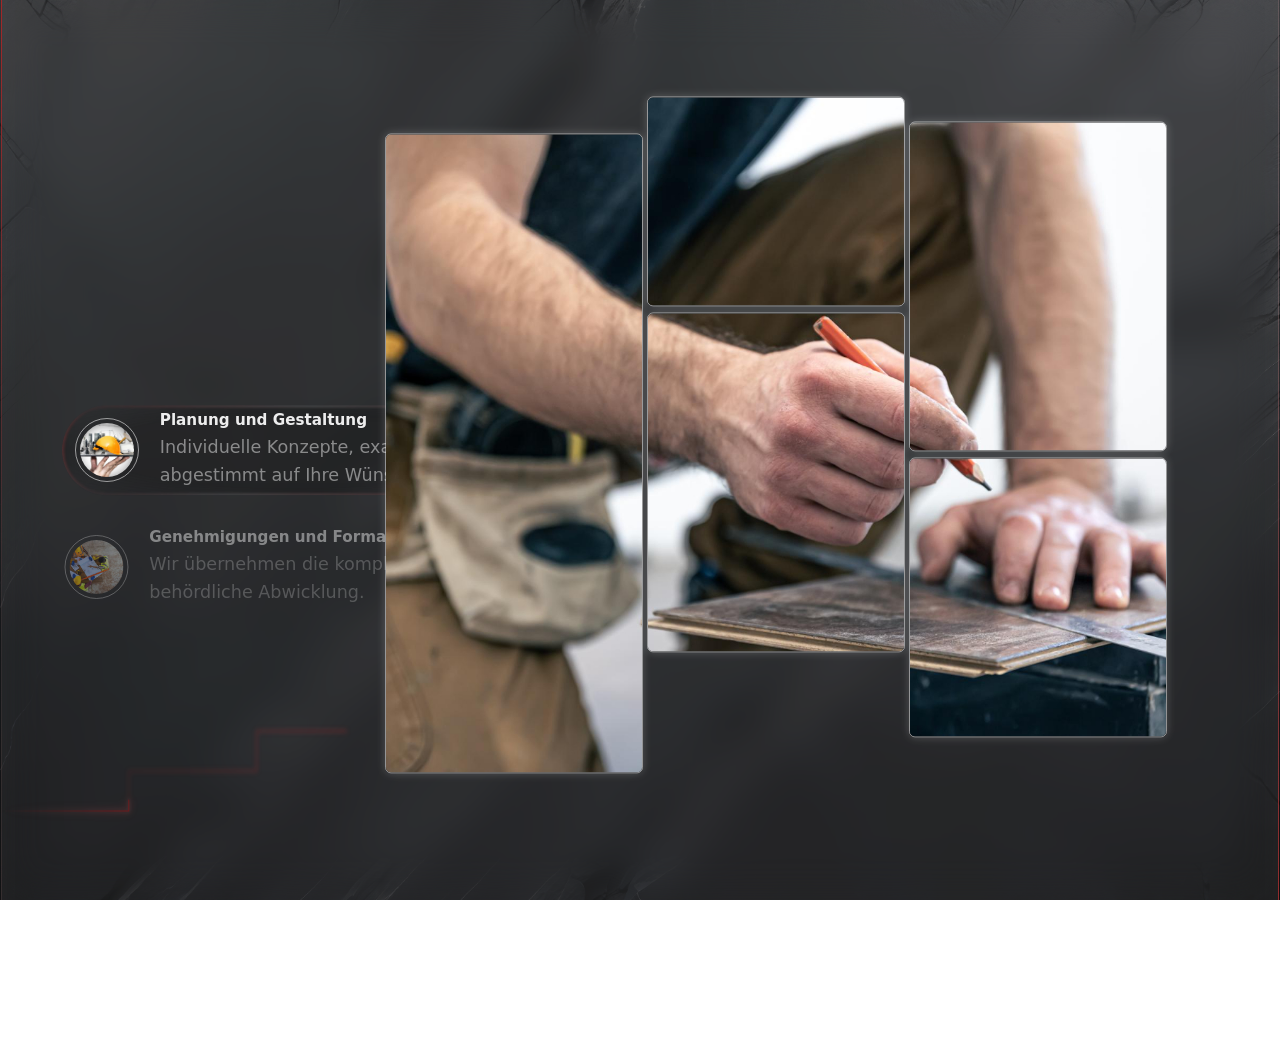
==== index.html @ 76055a50 "Improve Über uns page readability and formatting Split the intro text into separate paragraphs with " ====
<!DOCTYPE html>
<html lang="de">

<head>
  <meta charset="UTF-8">
  <meta name="viewport" content="width=device-width, initial-scale=1.0">
  <title>Home</title>
  <link rel="preconnect" href="https://fonts.googleapis.com">
  <link rel="preconnect" href="https://fonts.gstatic.com" crossorigin>
  <link href="https://fonts.googleapis.com/css2?family=Montserrat:wght@400;500;600&display=swap" rel="stylesheet">
  <link rel="stylesheet" href="style.css">
</head>

<body>

  <div class="background"></div>

  <main>
    <section id="home" class="hero">
      <div class="glass-panel">
        <img src="images/logo.png" alt="Logo" class="panel-logo">

        <div class="view active" data-view="home">
          <svg class="deco-line" viewBox="0 0 1600 200" preserveAspectRatio="none">
            <path class="deco-line-base" pathLength="100"
              d="M 0,100 L 160,100 L 160,60 L 320,60 L 320,20 L 480,20 L 530,180 L 580,20 L 660,20 L 660,180 L 1660,180" />
            <path class="deco-line-pulse" pathLength="100"
              d="M 0,100 L 160,100 L 160,60 L 320,60 L 320,20 L 480,20 L 530,180 L 580,20 L 660,20 L 660,180 L 1660,180" />
          </svg>

          <div class="deco-letters">
            <span style="left:680px; animation-delay:3.25s">M</span>
            <span style="left:790px; animation-delay:3.56s">O</span>
            <span style="left:900px; animation-delay:3.87s">N</span>
            <span style="left:1010px; animation-delay:4.17s">O</span>
            <span style="left:1120px; animation-delay:4.48s">B</span>
            <span style="left:1230px; animation-delay:4.79s">A</span>
            <span style="left:1340px; animation-delay:5.10s">U</span>
          </div>

          <div class="timeline">
            <svg class="timeline-line" viewBox="0 0 520 920" preserveAspectRatio="none">
              <path d="M30,920 C200,700 200,220 30,0" />
            </svg>

            <div class="timeline-point"><span class="dot"></span><span class="label">Planung und Gestaltung</span></div>
            <div class="timeline-point"><span class="dot"></span><span class="label">Genehmigungen und
                Formalitäten</span></div>
            <div class="timeline-point"><span class="dot"></span><span class="label">Materialauswahl</span></div>
            <div class="timeline-point"><span class="dot"></span><span class="label">Überwachung und Durchführung</span>
            </div>
            <div class="timeline-point"><span class="dot"></span><span class="label">Abdichtung</span></div>
            <div class="timeline-point"><span class="dot"></span><span class="label">Elektrik und Sanitär</span></div>
            <div class="timeline-point"><span class="dot"></span><span class="label">Heizung und Lüftung</span></div>
            <div class="timeline-point"><span class="dot"></span><span class="label">Dämmung</span></div>
            <div class="timeline-point"><span class="dot"></span><span class="label">Fenster und Türen</span></div>
            <div class="timeline-point"><span class="dot"></span><span class="label">Rohbau und Fundament</span></div>
            <div class="timeline-point"><span class="dot"></span><span class="label">Innenausbau</span></div>
            <div class="timeline-point"><span class="dot"></span><span class="label">Fassadengestaltung</span></div>
            <div class="timeline-point"><span class="dot"></span><span class="label">Qualitätskontrolle</span></div>
            <div class="timeline-point"><span class="dot"></span><span class="label">Übergabe und Nachbetreuung</span>
            </div>
          </div>

          <div class="comment-line">
            <div class="comment-highlight"></div>
            <div class="comment-track">
              <div class="comment-set">
                <div class="comment-item">
                  <div class="comment-avatar"><img src="leistung/leistung-1.jpg" alt="Planung und Gestaltung"></div>
                  <div class="comment-text">
                    <h4>Planung und Gestaltung</h4>
                    <p>Individuelle Konzepte, exakt abgestimmt auf Ihre Wünsche.</p>
                  </div>
                </div>
                <div class="comment-item">
                  <div class="comment-avatar"><img src="leistung/leistung-2.jpg" alt="Genehmigungen und Formalitäten">
                  </div>
                  <div class="comment-text">
                    <h4>Genehmigungen und Formalitäten</h4>
                    <p>Wir übernehmen die komplette behördliche Abwicklung.</p>
                  </div>
                </div>
                <div class="comment-item">
                  <div class="comment-avatar"><img src="leistung/leistung-3.jpg" alt="Materialauswahl"></div>
                  <div class="comment-text">
                    <h4>Materialauswahl</h4>
                    <p>Hochwertige Materialien für nachhaltige Ergebnisse.</p>
                  </div>
                </div>
                <div class="comment-item">
                  <div class="comment-avatar"><img src="leistung/leistung-4.jpg" alt="Überwachung und Durchführung">
                  </div>
                  <div class="comment-text">
                    <h4>Überwachung und Durchführung</h4>
                    <p>Sorgfältige Baubegleitung von Anfang bis Ende.</p>
                  </div>
                </div>
                <div class="comment-item">
                  <div class="comment-avatar"><img src="leistung/leistung-5.jpg" alt="Abdichtung"></div>
                  <div class="comment-text">
                    <h4>Abdichtung</h4>
                    <p>Zuverlässiger Schutz vor Feuchtigkeit und Witterung.</p>
                  </div>
                </div>
                <div class="comment-item">
                  <div class="comment-avatar"><img src="leistung/leistung-6.jpg" alt="Elektrik und Sanitär"></div>
                  <div class="comment-text">
                    <h4>Elektrik und Sanitär</h4>
                    <p>Fachgerechte Installation nach aktuellen Standards.</p>
                  </div>
                </div>
                <div class="comment-item">
                  <div class="comment-avatar"><img src="leistung/leistung-7.jpg" alt="Heizung und Lüftung"></div>
                  <div class="comment-text">
                    <h4>Heizung und Lüftung</h4>
                    <p>Effiziente Systeme für ein angenehmes Raumklima.</p>
                  </div>
                </div>
                <div class="comment-item">
                  <div class="comment-avatar"><img src="leistung/leistung-8.jpg" alt="Dämmung"></div>
                  <div class="comment-text">
                    <h4>Dämmung</h4>
                    <p>Optimale Energieeffizienz für Ihr Zuhause.</p>
                  </div>
                </div>
                <div class="comment-item">
                  <div class="comment-avatar"><img src="leistung/leistung-9.jpg" alt="Fenster und Türen"></div>
                  <div class="comment-text">
                    <h4>Fenster und Türen</h4>
                    <p>Präzise Montage für Sicherheit und Komfort.</p>
                  </div>
                </div>
                <div class="comment-item">
                  <div class="comment-avatar"><img src="leistung/leistung-10.jpg" alt="Rohbau und Fundament"></div>
                  <div class="comment-text">
                    <h4>Rohbau und Fundament</h4>
                    <p>Stabile Grundlagen für langlebige Bauwerke.</p>
                  </div>
                </div>
                <div class="comment-item">
                  <div class="comment-avatar"><img src="leistung/leistung-11.jpg" alt="Innenausbau"></div>
                  <div class="comment-text">
                    <h4>Innenausbau</h4>
                    <p>Detailverliebte Umsetzung bis ins letzte Detail.</p>
                  </div>
                </div>
                <div class="comment-item">
                  <div class="comment-avatar"><img src="leistung/leistung-12.jpg" alt="Qualitätskontrolle"></div>
                  <div class="comment-text">
                    <h4>Qualitätskontrolle</h4>
                    <p>Strenge Prüfung für höchste Ausführungsqualität.</p>
                  </div>
                </div>
              </div>
              <div class="comment-set" aria-hidden="true">
                <div class="comment-item">
                  <div class="comment-avatar"><img src="leistung/leistung-1.jpg" alt=""></div>
                  <div class="comment-text">
                    <h4>Planung und Gestaltung</h4>
                    <p>Individuelle Konzepte, exakt abgestimmt auf Ihre Wünsche.</p>
                  </div>
                </div>
                <div class="comment-item">
                  <div class="comment-avatar"><img src="leistung/leistung-2.jpg" alt=""></div>
                  <div class="comment-text">
                    <h4>Genehmigungen und Formalitäten</h4>
                    <p>Wir übernehmen die komplette behördliche Abwicklung.</p>
                  </div>
                </div>
                <div class="comment-item">
                  <div class="comment-avatar"><img src="leistung/leistung-3.jpg" alt=""></div>
                  <div class="comment-text">
                    <h4>Materialauswahl</h4>
                    <p>Hochwertige Materialien für nachhaltige Ergebnisse.</p>
                  </div>
                </div>
                <div class="comment-item">
                  <div class="comment-avatar"><img src="leistung/leistung-4.jpg" alt=""></div>
                  <div class="comment-text">
                    <h4>Überwachung und Durchführung</h4>
                    <p>Sorgfältige Baubegleitung von Anfang bis Ende.</p>
                  </div>
                </div>
                <div class="comment-item">
                  <div class="comment-avatar"><img src="leistung/leistung-5.jpg" alt=""></div>
                  <div class="comment-text">
                    <h4>Abdichtung</h4>
                    <p>Zuverlässiger Schutz vor Feuchtigkeit und Witterung.</p>
                  </div>
                </div>
                <div class="comment-item">
                  <div class="comment-avatar"><img src="leistung/leistung-6.jpg" alt=""></div>
                  <div class="comment-text">
                    <h4>Elektrik und Sanitär</h4>
                    <p>Fachgerechte Installation nach aktuellen Standards.</p>
                  </div>
                </div>
                <div class="comment-item">
                  <div class="comment-avatar"><img src="leistung/leistung-7.jpg" alt=""></div>
                  <div class="comment-text">
                    <h4>Heizung und Lüftung</h4>
                    <p>Effiziente Systeme für ein angenehmes Raumklima.</p>
                  </div>
                </div>
                <div class="comment-item">
                  <div class="comment-avatar"><img src="leistung/leistung-8.jpg" alt=""></div>
                  <div class="comment-text">
                    <h4>Dämmung</h4>
                    <p>Optimale Energieeffizienz für Ihr Zuhause.</p>
                  </div>
                </div>
                <div class="comment-item">
                  <div class="comment-avatar"><img src="leistung/leistung-9.jpg" alt=""></div>
                  <div class="comment-text">
                    <h4>Fenster und Türen</h4>
                    <p>Präzise Montage für Sicherheit und Komfort.</p>
                  </div>
                </div>
                <div class="comment-item">
                  <div class="comment-avatar"><img src="leistung/leistung-10.jpg" alt=""></div>
                  <div class="comment-text">
                    <h4>Rohbau und Fundament</h4>
                    <p>Stabile Grundlagen für langlebige Bauwerke.</p>
                  </div>
                </div>
                <div class="comment-item">
                  <div class="comment-avatar"><img src="leistung/leistung-11.jpg" alt=""></div>
                  <div class="comment-text">
                    <h4>Innenausbau</h4>
                    <p>Detailverliebte Umsetzung bis ins letzte Detail.</p>
                  </div>
                </div>
                <div class="comment-item">
                  <div class="comment-avatar"><img src="leistung/leistung-12.jpg" alt=""></div>
                  <div class="comment-text">
                    <h4>Qualitätskontrolle</h4>
                    <p>Strenge Prüfung für höchste Ausführungsqualität.</p>
                  </div>
                </div>
              </div>
            </div>
          </div>

          <div class="gallery-grid">
            <div class="gallery-col gallery-col-left">
              <div class="gallery-cell gallery-cell-left" data-direction="up">
                <div class="gallery-slice active"></div>
                <div class="gallery-slice"></div>
              </div>
            </div>
            <div class="gallery-col gallery-col-middle">
              <div class="gallery-cell gallery-cell-mid-top" data-direction="down">
                <div class="gallery-slice active"></div>
                <div class="gallery-slice"></div>
              </div>
              <div class="gallery-cell gallery-cell-mid-bottom" data-direction="down">
                <div class="gallery-slice active"></div>
                <div class="gallery-slice"></div>
              </div>
            </div>
            <div class="gallery-col gallery-col-right">
              <div class="gallery-cell gallery-cell-right-top" data-direction="up">
                <div class="gallery-slice active"></div>
                <div class="gallery-slice"></div>
              </div>
              <div class="gallery-cell gallery-cell-right-bottom" data-direction="up">
                <div class="gallery-slice active"></div>
                <div class="gallery-slice"></div>
              </div>
            </div>
          </div>
        </div>

        <div class="view text-page" data-view="ueber-uns">
          <div class="view-content">
            <h2 class="view-title">Über uns</h2>
            <p class="view-subtitle">Wir sind ein Bauunternehmen aus Hamburg, das für zuverlässige Arbeit, durchdachte Planung und hochwertige handwerkliche Ausführung steht. Die MonoBau GmbH vereint ein Team aus erfahrenen Facharbeitern und Meistern, die jedes Projekt mit Präzision, sauberer Arbeitsweise und echter Verantwortung umsetzen.</p>

            <p class="view-subtitle">Unsere Stärke liegt in einer klaren Struktur, vernünftigen Lösungen und einer Arbeitsweise, die sowohl fachlich als auch menschlich überzeugt. Wir begleiten unsere Kunden von der ersten Idee bis zur fertigen Umsetzung und legen dabei großen Wert auf Transparenz, Vertrauen und eine professionelle Zusammenarbeit.</p>

            <p class="view-subtitle">Als Hamburger Unternehmen arbeiten wir sowohl in der Stadt als auch in der Umgebung und stehen für Ergebnisse, die lange halten und sichtbar Qualität zeigen.</p>
          </div>
        </div>

        <div class="view" data-view="leistungen">
          <div class="view-content">
            <h2 class="view-title">Leistungen</h2>
            <p class="view-subtitle">Inhalt folgt.</p>
          </div>
        </div>

        <div class="view" data-view="projekte">
          <div class="view-content">
            <h2 class="view-title">Projekte</h2>
            <p class="view-subtitle">Inhalt folgt.</p>
          </div>
        </div>

        <div class="view" data-view="kontakt">
          <div class="kontakt-layout">
            <div class="view-content contact-content">
              <h2 class="view-title">Kontakt</h2>
              <p class="view-subtitle">Wir freuen uns auf Ihre Nachricht.</p>

              <form class="contact-form">
                <div class="form-row">
                  <label for="contact-name">Name</label>
                  <input type="text" id="contact-name" name="name" autocomplete="name" required>
                </div>

                <div class="form-row">
                  <label for="contact-email">E-Mail</label>
                  <input type="email" id="contact-email" name="email" autocomplete="email" required>
                </div>

                <div class="form-row">
                  <label for="contact-message">Nachricht</label>
                  <textarea id="contact-message" name="message" rows="4" required></textarea>
                </div>

                <div class="form-row form-row-checkbox">
                  <input type="checkbox" id="contact-privacy" name="privacy" required>
                  <label for="contact-privacy">
                    Ich habe die <a href="#" target="_blank" rel="noopener">Datenschutzerklärung</a> gelesen und stimme
                    der Verarbeitung meiner Daten zu.
                  </label>
                </div>

                <button type="submit" class="form-submit">Nachricht senden</button>
              </form>
            </div>

            <div class="contact-side">
              <div class="contact-divider"></div>
              <div class="contact-right">
                <div class="contact-map">
                  <iframe src="https://www.google.com/maps?q=Pappelwisch+5,+22415+Hamburg&output=embed" width="100%"
                    height="420" loading="lazy" referrerpolicy="no-referrer-when-downgrade" title="Standort Mono Bau">
                  </iframe>
                </div>
                <div class="contact-info">
                  <p class="contact-info-name">Mono Bau</p>
                  <p>Pappelwisch 5, 22415 Hamburg</p>
                  <p>Tel: 040 589 695 40</p>
                  <p>Mobile: +49 152 54184659</p>
                  <p class="contact-info-label">Geschäftsführer:</p>
                  <p>Amir Hossein Sharifian</p>
                </div>
              </div>
            </div>
          </div>
        </div>

        <nav class="panel-menu">
          <ul>
            <li class="menu-item active" data-item="home">
              <svg viewBox="0 0 24 24">
                <path d="M3 11.5 12 4l9 7.5" />
                <path d="M5 10v10h5v-6h4v6h5V10" />
              </svg>
              <span>Home</span>
            </li>
            <li class="menu-item" data-item="ueber-uns">
              <svg viewBox="0 0 24 24">
                <circle cx="12" cy="8" r="3.2" />
                <path d="M5 20c0-4 3-6 7-6s7 2 7 6" />
              </svg>
              <span>Über uns</span>
            </li>
            <li class="menu-item" data-item="leistungen">
              <svg viewBox="0 0 24 24">
                <circle cx="12" cy="12" r="2.6" />
                <path
                  d="M12 3v3M12 18v3M4.2 4.2l2.1 2.1M17.7 17.7l2.1 2.1M3 12h3M18 12h3M4.2 19.8l2.1-2.1M17.7 6.3l2.1-2.1" />
              </svg>
              <span>Leistungen</span>
            </li>
            <li class="menu-item" data-item="projekte">
              <svg viewBox="0 0 24 24">
                <path d="M3 7a2 2 0 0 1 2-2h4l2 2h8a2 2 0 0 1 2 2v8a2 2 0 0 1-2 2H5a2 2 0 0 1-2-2V7Z" />
              </svg>
              <span>Projekte</span>
            </li>
            <li class="menu-item" data-item="kontakt">
              <svg viewBox="0 0 24 24">
                <path d="M4 5h16a1 1 0 0 1 1 1v12a1 1 0 0 1-1 1H4a1 1 0 0 1-1-1V6a1 1 0 0 1 1-1Z" />
                <path d="m3.5 6 8.5 7 8.5-7" />
              </svg>
              <span>Kontakt</span>
            </li>
          </ul>
        </nav>

        <div class="weather-widget">
          <span class="weather-weekday">–</span>
          <span class="weather-date">--.--.----</span>
          <span class="weather-time">--:--</span>
          <span class="weather-icon">–</span>
          <span class="weather-temp">--°C</span>
          <span class="weather-city">Hamburg</span>
        </div>

        <!-- Social-Links hier eintragen -->
        <div class="social-links">
          <a href="https://facebook.com" target="_blank" rel="noopener">
            <img src="icons/Facebook.png" alt="Facebook">
          </a>
          <a href="https://instagram.com" target="_blank" rel="noopener">
            <img src="icons/Instagram.png" alt="Instagram">
          </a>
          <a href="https://linkedin.com" target="_blank" rel="noopener">
            <img src="icons/LinkedIn.png" alt="LinkedIn">
          </a>
          <a href="https://youtube.com" target="_blank" rel="noopener">
            <img src="icons/YouTube.png" alt="YouTube">
          </a>
        </div>

        <div class="copyright">© Designed by Jonas Shojaei</div>
      </div>
    </section>
  </main>

  <script src="script.js"></script>
</body>

</html>
---- style.css ----
* {
  margin: 0;
  padding: 0;
  box-sizing: border-box;
  font-family: 'Segoe UI', system-ui, sans-serif;
}

html, body {
  height: 100%;
  color: #f2f2f5;
  overflow: hidden;
}

.background {
  position: fixed;
  inset: 0;
  background: url("images/background.jpg") center center / cover no-repeat;
  z-index: -2;
}

.background::after {
  content: "";
  position: absolute;
  inset: 0;
  background: rgba(0, 0, 0, 0.35);
}

main {
  position: relative;
  z-index: 1;
}

.hero {
  height: 100vh;
  display: flex;
  align-items: center;
  justify-content: center;
}

/* Großes geblurrtes Viereck mit dünnem, glänzendem Rand */
/* Größe hier einstellen: */
.glass-panel {
  width: 1600px;
  height: 1200px;
  position: relative;
  padding: 3.5rem 3rem;
  background: rgba(255, 255, 255, 0.06);
  backdrop-filter: blur(22px);
  -webkit-backdrop-filter: blur(22px);
  border-radius: 10px;
  border: 1px solid transparent;
  background-clip: padding-box;
  box-shadow:
    0 8px 40px rgba(0, 0, 0, 0.45),
    inset 0 0 40px rgba(255, 255, 255, 0.03);
  text-align: center;
  display: flex;
  flex-direction: column;
  align-items: center;
  justify-content: center;
}

.glass-panel::before {
  content: "";
  position: absolute;
  inset: 0;
  border-radius: 10px;
  padding: 1px;
  background: linear-gradient(
    135deg,
    rgba(199, 29, 29, 0.9),
    rgba(255, 156, 156, 0.05) 30%,
    rgba(235, 172, 172, 0.202) 70%,
    rgba(255, 47, 47, 0.6)
  );
  -webkit-mask:
    linear-gradient(#fff 0 0) content-box,
    linear-gradient(#fff 0 0);
  mask:
    linear-gradient(#fff 0 0) content-box,
    linear-gradient(#fff 0 0);
  -webkit-mask-composite: xor;
  mask-composite: exclude;
  pointer-events: none;
}

.panel-menu {
  position: absolute;
  top: 2.5rem;
  left: 50%;
  transform: translateX(-50%);
}

/* Eine Ansicht pro Menüpunkt; nur die aktive wird angezeigt */
.view {
  position: absolute;
  inset: 0;
  display: flex;
  align-items: center;
  justify-content: center;
  opacity: 0;
  pointer-events: none;
  transition: opacity 0.6s ease;
}

.view.active {
  opacity: 1;
  pointer-events: auto;
}

.view[data-view="home"] {
  align-items: center;
  justify-content: center;
}

.view:not([data-view="home"]) {
  align-items: flex-start;
  justify-content: flex-start;
  /* Abstand von oben: Logo-Position (2rem) + Logo-Höhe (~63px) + 2cm Lücke */
  padding-top: calc(2rem + 63px + 2cm);
  /* Abstand von der Panel-Seite: 1cm */
  padding-left: 1cm;
}

/* Fließtext-Seiten (Über uns, Leistungen, Projekte): Abstand auch zur rechten Panel-Seite,
   damit der Text nicht über die volle Breite läuft */
.text-page {
  padding-right: 1cm;
}

.text-page .view-content {
  max-width: 1000px;
}

.view-content {
  text-align: left;
}

.view-title {
  font-family: 'Montserrat', sans-serif;
  font-size: 2.4rem;
  font-weight: 500;
  color: rgba(255, 255, 255, 0.92);
  margin-bottom: 0.6rem;
}

.view-subtitle {
  font-family: 'Montserrat', sans-serif;
  color: rgba(255, 255, 255, 0.68);
  font-size: 1.2rem;
  line-height: 1.75;
  margin-bottom: 1.1rem;
}

.view-subtitle:last-child {
  margin-bottom: 0;
}

.kontakt-layout {
  position: relative;
  display: flex;
  width: 100%;
  height: 100%;
  gap: 3rem;
}

/* Kontaktformular auf der linken Hälfte des Panels */
.contact-content {
  width: 50%;
  max-width: 620px;
  flex-shrink: 0;
}

/* Rechte Seite: Trennlinie + Kontaktdaten, Linie 10cm von der rechten Panel-Seite entfernt */
.contact-side {
  position: absolute;
  top: 0;
  bottom: 0;
  left: calc(100% - 10cm);
  display: flex;
  align-items: center;
  gap: 2.5rem;
}

/* Dünne Linie: ca. 2cm kürzer, weich von Weiß in Rot übergehend statt harter Stufen */
.contact-divider {
  position: relative;
  width: 2px;
  height: calc(100% - 2cm);
  flex-shrink: 0;
  transform: translateY(-1cm);
  background: linear-gradient(
    to bottom,
    rgba(255, 255, 255, 0.9) 0%,
    rgb(255, 20, 20) 50%,
    rgba(255, 255, 255, 0.9) 100%
  );
  filter: blur(1.5px);
  -webkit-mask-image: linear-gradient(to bottom, transparent 0%, black 10%, black 90%, transparent 100%);
  mask-image: linear-gradient(to bottom, transparent 0%, black 10%, black 90%, transparent 100%);
}

/* Zusätzliches Glühen nur an den weißen Enden, deutlich stärker geblurrt als die rote Mitte */
.contact-divider::after {
  content: "";
  position: absolute;
  inset: 0;
  background: linear-gradient(
    to bottom,
    rgba(255, 255, 255, 0.9) 0%,
    rgba(255, 255, 255, 0.9) 38%,
    transparent 50%,
    rgba(255, 255, 255, 0.9) 62%,
    rgba(255, 255, 255, 0.9) 100%
  );
  filter: blur(5px);
  -webkit-mask-image: linear-gradient(to bottom, transparent 0%, black 10%, black 90%, transparent 100%);
  mask-image: linear-gradient(to bottom, transparent 0%, black 10%, black 90%, transparent 100%);
}

.contact-right {
  display: flex;
  flex-direction: column;
  gap: 1.2rem;
  width: 280px;
  opacity: 0;
  transform: translate(-24px, -2cm);
}

.view.active .contact-right {
  animation: contact-info-in 0.7s ease forwards;
  animation-delay: 1.4s;
}

@keyframes contact-info-in {
  from { opacity: 0; transform: translate(-24px, -2cm); }
  to { opacity: 1; transform: translate(0, -2cm); }
}

/* Google Map mit gleichem verlaufenden Rand wie das große Viereck */
.contact-map {
  position: relative;
  width: 100%;
  border-radius: 10px;
  overflow: hidden;
}

.contact-map::before {
  content: "";
  position: absolute;
  inset: 0;
  border-radius: 10px;
  padding: 1px;
  background: linear-gradient(
    135deg,
    rgba(199, 29, 29, 0.9),
    rgba(255, 156, 156, 0.05) 30%,
    rgba(235, 172, 172, 0.202) 70%,
    rgba(255, 47, 47, 0.6)
  );
  -webkit-mask:
    linear-gradient(#fff 0 0) content-box,
    linear-gradient(#fff 0 0);
  mask:
    linear-gradient(#fff 0 0) content-box,
    linear-gradient(#fff 0 0);
  -webkit-mask-composite: xor;
  mask-composite: exclude;
  pointer-events: none;
  z-index: 1;
}

.contact-map iframe {
  display: block;
  width: 100%;
  height: 420px;
  border: 0;
}

.contact-info {
  font-family: 'Montserrat', sans-serif;
  font-size: 0.95rem;
  line-height: 1.7;
  text-align: left;
  color: rgba(255, 255, 255, 0.75);
}

.contact-info-name {
  font-size: 1.15rem;
  font-weight: 600;
  color: rgba(255, 255, 255, 0.95);
  margin-bottom: 0.3rem;
}

.contact-info-label {
  margin-top: 0.8rem;
  color: rgba(255, 255, 255, 0.5);
}

.contact-form {
  margin-top: 1.6rem;
  display: flex;
  flex-direction: column;
  gap: 1.1rem;
}

.form-row {
  display: flex;
  flex-direction: column;
  gap: 0.4rem;
}

.form-row label {
  font-size: 0.85rem;
  color: rgba(255, 255, 255, 0.75);
}

.form-row input[type="text"],
.form-row input[type="email"],
.form-row textarea {
  font-family: inherit;
  font-size: 0.95rem;
  color: #f2f2f5;
  background: rgba(255, 255, 255, 0.06);
  border: 1px solid rgba(255, 255, 255, 0.25);
  border-radius: 6px;
  padding: 0.6rem 0.8rem;
  resize: vertical;
  outline: none;
  transition: border-color 0.25s ease;
}

.form-row input[type="text"]:focus,
.form-row input[type="email"]:focus,
.form-row textarea:focus {
  border-color: #ff4d4d;
}

.form-row-checkbox {
  flex-direction: row;
  align-items: flex-start;
  gap: 0.6rem;
}

.form-row-checkbox input[type="checkbox"] {
  margin-top: 0.2rem;
  accent-color: #ff4d4d;
  flex-shrink: 0;
}

.form-row-checkbox label {
  font-size: 0.8rem;
  line-height: 1.4;
}

.form-row-checkbox label a {
  color: #ff4d4d;
  text-decoration: underline;
}

.form-submit {
  align-self: flex-start;
  font-family: inherit;
  font-size: 0.95rem;
  font-weight: 600;
  color: #ffffff;
  background: rgba(255, 47, 47, 0.85);
  border: none;
  border-radius: 6px;
  padding: 0.7rem 1.6rem;
  cursor: pointer;
  transition: background 0.25s ease;
}

.form-submit:hover {
  background: rgba(255, 47, 47, 1);
}

/* Dekorative animierte Linie quer durchs Panel */
/* Position/Höhe hier einstellen: */
.deco-line {
  position: absolute;
  top: 860px;
  left: 0;
  width: 100%;
  height: 200px;
  pointer-events: none;
  z-index: 0;
  overflow: visible;
  /* Fade-Einblendung am linken Panel-Rand, ca. 10 cm (~378px) lang */
  -webkit-mask-image: linear-gradient(to right, transparent 0, black 378px);
  mask-image: linear-gradient(to right, transparent 0, black 378px);
}

.deco-line-base {
  fill: none;
  stroke: #ff0000;
  stroke-width: 1.2;
  stroke-linecap: round;
  stroke-linejoin: round;
  filter: drop-shadow(0 0 5px rgba(255, 0, 0, 1)) drop-shadow(0 0 2px rgba(255, 255, 255, 0.5));
  stroke-dasharray: 8 92;
  animation: deco-line-reveal 6s ease-in-out infinite;
}

/* Auslaufender Schweif hinter dem Signal-Kopf (leicht phasenverzögert) */
.deco-line-pulse {
  fill: none;
  stroke: rgba(255, 40, 40, 0.45);
  stroke-width: 1.4;
  stroke-linecap: round;
  stroke-dasharray: 24 76;
  filter: blur(2.5px);
  animation: deco-line-reveal 6s ease-in-out infinite;
  animation-delay: 0.18s;
}

/* Durchgehender Loop: Linie zeichnet sich immer von links nach rechts,
   springt am Ende sofort zurück und beginnt erneut */
@keyframes deco-line-reveal {
  from { stroke-dashoffset: 100; }
  to { stroke-dashoffset: 0; }
}

/* Buchstaben entlang des letzten geraden Linienabschnitts, oberhalb der Linie */
.deco-letters {
  position: absolute;
  top: 919px;
  left: 0;
  width: 100%;
  height: 120px;
  pointer-events: none;
  z-index: 0;
}

.deco-letters span {
  position: absolute;
  top: 0;
  font-size: 5.6rem;
  font-weight: 400;
  letter-spacing: 0.04em;
  color: #ffffff;
  background: none;
  border: none;
  opacity: 0;
  /* Timing an die Kopf-Position des Signals auf der Linie angepasst */
  animation: deco-letter-flash 6s ease-in-out infinite;
}

/* Nur weiches Fade, kein Glow, maximal 20% Deckkraft */
@keyframes deco-letter-flash {
  0%, 100% { opacity: 0; }
  2% { opacity: 0.2; }
  8% { opacity: 0.2; }
  12% { opacity: 0; }
}

/* Timeline links im Panel */
/* Deaktiviert – auf display: block setzen, um sie wieder zu aktivieren */
.timeline {
  display: none;
  position: absolute;
  top: 150px;
  left: 60px;
  width: 520px;
  height: 920px;
  cursor: grab;
  -webkit-mask-image: linear-gradient(to top, transparent 0%, black 14%, black 82%, transparent 100%);
  mask-image: linear-gradient(to top, transparent 0%, black 14%, black 82%, transparent 100%);
}

.timeline.dragging {
  cursor: grabbing;
}

.timeline-line {
  position: absolute;
  inset: 0;
  width: 100%;
  height: 100%;
  pointer-events: none;
}

.timeline-line path {
  fill: none;
  stroke: rgba(255, 255, 255, 0.5);
  stroke-width: 2;
  stroke-linecap: round;
  filter: blur(0.8px);
}

.timeline-point {
  position: absolute;
  top: 0;
  left: 0;
  width: 10px;
  height: 10px;
  offset-path: path("M30,920 C200,700 200,220 30,0");
  offset-anchor: 50% 50%;
  offset-rotate: 0deg;
  pointer-events: none;
}

.timeline-point .dot {
  position: absolute;
  inset: 0;
  border-radius: 50%;
  background: #ffffff;
  box-shadow: 0 0 3px rgba(255, 255, 255, 0.3);
}

.timeline-point .label {
  position: absolute;
  left: 20px;
  top: 50%;
  transform: translateY(-50%);
  font-size: 0.85rem;
  white-space: nowrap;
  color: rgba(255, 255, 255, 0.75);
}

/* Kommentar-Linie links im Panel */
.comment-line {
  position: absolute;
  top: 50%;
  left: 60px;
  transform: translateY(-50%);
  width: 460px;
  /* Fallback-Höhe, bis script.js die exakte Höhe berechnet (zeigt ~3 Profile) */
  height: 210px;
  overflow: hidden;
}

.comment-track {
  position: relative;
  display: flex;
  flex-direction: column;
  gap: 2.4rem;
  will-change: transform;
}

/* Hintergrund-Feld hinter dem mittleren (aktiven) Profil */
.comment-highlight {
  position: absolute;
  left: 1px;
  right: 1px;
  /* Großer Wert = an Höhe geklemmt -> runde Enden passend zum Profilbild */
  border-radius: 999px;
  background: rgba(0, 0, 0, 0.35);
  backdrop-filter: blur(14px);
  -webkit-backdrop-filter: blur(14px);
  /* Wolken-artiger Fade: Mitte deckend, Ränder lösen sich auf */
  -webkit-mask-image: radial-gradient(ellipse at center, black 60%, transparent 100%);
  mask-image: radial-gradient(ellipse at center, black 60%, transparent 100%);
  filter: blur(1.5px);
  pointer-events: none;
  z-index: 0;
}

.comment-highlight::before {
  content: "";
  position: absolute;
  inset: 0;
  border-radius: 999px;
  padding: 1px;
  background: linear-gradient(
    135deg,
    rgba(255, 20, 20, 1),
    rgba(255, 255, 255, 0.759) 45%,
    rgba(255, 20, 20, 1) 100%
  );
  -webkit-mask:
    linear-gradient(#fff 0 0) content-box,
    linear-gradient(#fff 0 0);
  mask:
    linear-gradient(#fff 0 0) content-box,
    linear-gradient(#fff 0 0);
  -webkit-mask-composite: xor;
  mask-composite: exclude;
  filter: blur(0.8px);
  pointer-events: none;
}

.comment-set {
  display: flex;
  flex-direction: column;
  gap: 2.4rem;
}

.comment-item {
  position: relative;
  z-index: 1;
  display: flex;
  align-items: center;
  gap: 1.3rem;
}

.comment-avatar {
  position: relative;
  flex-shrink: 0;
  width: 64px;
  height: 64px;
  border-radius: 50%;
  box-sizing: border-box;
  padding: 4px;
  border: 1.5px solid rgba(255, 255, 255, 0.55);
  background: none;
}

.comment-avatar img {
  width: 100%;
  height: 100%;
  border-radius: 50%;
  object-fit: cover;
  display: block;
}

.comment-text {
  text-align: left;
}

.comment-text h4 {
  font-size: 0.95rem;
  font-weight: 600;
  color: rgba(255, 255, 255, 0.92);
  margin-bottom: 0.25rem;
  text-align: left;
}

.comment-text p {
  font-size: 0.78rem;
  line-height: 1.4;
  color: rgba(255, 255, 255, 0.55);
  max-width: 340px;
  text-align: left;
}

/* Galerie rechts im Panel */
.gallery-grid {
  position: absolute;
  top: 50%;
  right: calc(150px - 1cm);
  transform: translateY(-50%);
  display: flex;
  align-items: flex-end;
  /* Abstand zwischen den Teilen hier einstellen: */
  gap: 4px;
}

.gallery-col {
  display: flex;
  flex-direction: column;
  gap: 6px;
  /* Breite der Felder hier einstellen: */
  width: calc(220px + 1cm);
}

/* Verschiebt die Spalte nach oben (weg vom unteren Rand) */
.gallery-col-left {
  margin-bottom: 30px;
}

/* Verschiebt die mittlere Spalte 4cm nach oben */
.gallery-col-middle {
  margin-bottom: 4cm;
}

/* Oben statt unten verankert, damit diese Spalte beim Erhöhen
   der Höhe nach unten statt nach oben wächst */
.gallery-col-right {
  align-self: flex-start;
  margin-top: 25px;
}

.gallery-cell {
  position: relative;
  overflow: hidden;
  border-radius: 6px;
  border: 1px solid rgba(255, 255, 255, 0.5);
  box-shadow: 0 0 10px rgba(255, 255, 255, 0.2);
}

/* Zellhöhen hier einstellen: */
.gallery-cell-left { height: 640px; }
.gallery-cell-mid-top { height: 210px; }
.gallery-cell-mid-bottom { height: 340px; }
.gallery-cell-right-top { height: 330px; }
.gallery-cell-right-bottom { height: 280px; }

.gallery-slice {
  position: absolute;
  inset: 0;
  background-repeat: no-repeat;
  opacity: 0;
  transition: opacity 1s ease, transform 1s ease;
}

.gallery-slice.active {
  opacity: 1;
  transform: translateY(0);
}

/* "down" = Feld blendet neues Bild von oben ein */
.gallery-cell[data-direction="down"] .gallery-slice:not(.active) {
  transform: translateY(-24px);
}

/* "up" = Feld blendet neues Bild von unten ein */
.gallery-cell[data-direction="up"] .gallery-slice:not(.active) {
  transform: translateY(24px);
}

/* Wetter-Widget rechts neben den Social-Icons */
.weather-widget {
  position: absolute;
  bottom: 2.5rem;
  left: 230px;
  display: flex;
  align-items: center;
  gap: 0.6rem;
  background: none;
  border: none;
  color: rgba(255, 255, 255, 0.7);
  font-size: 0.95rem;
}

.weather-widget .weather-weekday {
  color: rgba(255, 255, 255, 0.9);
}

.weather-widget .weather-date {
  opacity: 0.6;
  padding-right: 0.4rem;
  border-right: 1px solid rgba(255, 255, 255, 0.25);
}

.weather-widget .weather-time {
  font-weight: 600;
  color: rgba(255, 255, 255, 0.9);
  padding-right: 0.4rem;
  border-right: 1px solid rgba(255, 255, 255, 0.25);
}

.weather-widget .weather-icon {
  font-size: 1.3rem;
}

.weather-widget .weather-temp {
  font-weight: 600;
  color: rgba(255, 255, 255, 0.9);
}

.weather-widget .weather-city {
  opacity: 0.7;
}

/* Social-Icons unten links */
.social-links {
  position: absolute;
  bottom: 2.5rem;
  left: 2.5rem;
  display: flex;
  gap: 1.2rem;
}

.social-links img {
  width: 26px;
  height: 26px;
  opacity: 0.8;
  transition: opacity 0.25s ease, transform 0.25s ease;
}

.social-links a:hover img {
  opacity: 1;
  transform: translateY(-2px);
}

/* Copyright unten rechts */
.copyright {
  position: absolute;
  bottom: 2.5rem;
  right: 2.5rem;
  font-size: 0.85rem;
  opacity: 0.6;
  letter-spacing: 0.02em;
}

/* Logo oben links – Größe hier einstellen: */
.panel-logo {
  position: absolute;
  top: 2rem;
  left: 2.5rem;
  width: 260px;
  height: auto;
  background: none;
  border: none;
}

.panel-menu ul {
  display: flex;
  gap: 3rem;
  list-style: none;
}

.menu-item {
  position: relative;
  display: flex;
  flex-direction: column;
  align-items: center;
  gap: 0.5rem;
  padding: 0.3rem 0.2rem 1rem;
  color: #f2f2f5;
  opacity: 0.75;
  cursor: pointer;
  transition: opacity 0.25s ease, color 0.25s ease;
}

.menu-item svg {
  width: 22px;
  height: 22px;
  fill: none;
  stroke: currentColor;
  stroke-width: 1.6;
  stroke-linecap: round;
  stroke-linejoin: round;
}

.menu-item span {
  font-size: 0.85rem;
  letter-spacing: 0.03em;
  white-space: nowrap;
}

.menu-item:hover,
.menu-item.active {
  opacity: 1;
  color: #ff4d4d;
}

.glass-panel h1 {
  font-size: 2.6rem;
  margin-bottom: 1rem;
  font-weight: 600;
}

.glass-panel h2 {
  font-size: 2rem;
  margin-bottom: 1rem;
  font-weight: 600;
}

.glass-panel p {
  font-size: 1.1rem;
  opacity: 0.85;
  line-height: 1.6;
}
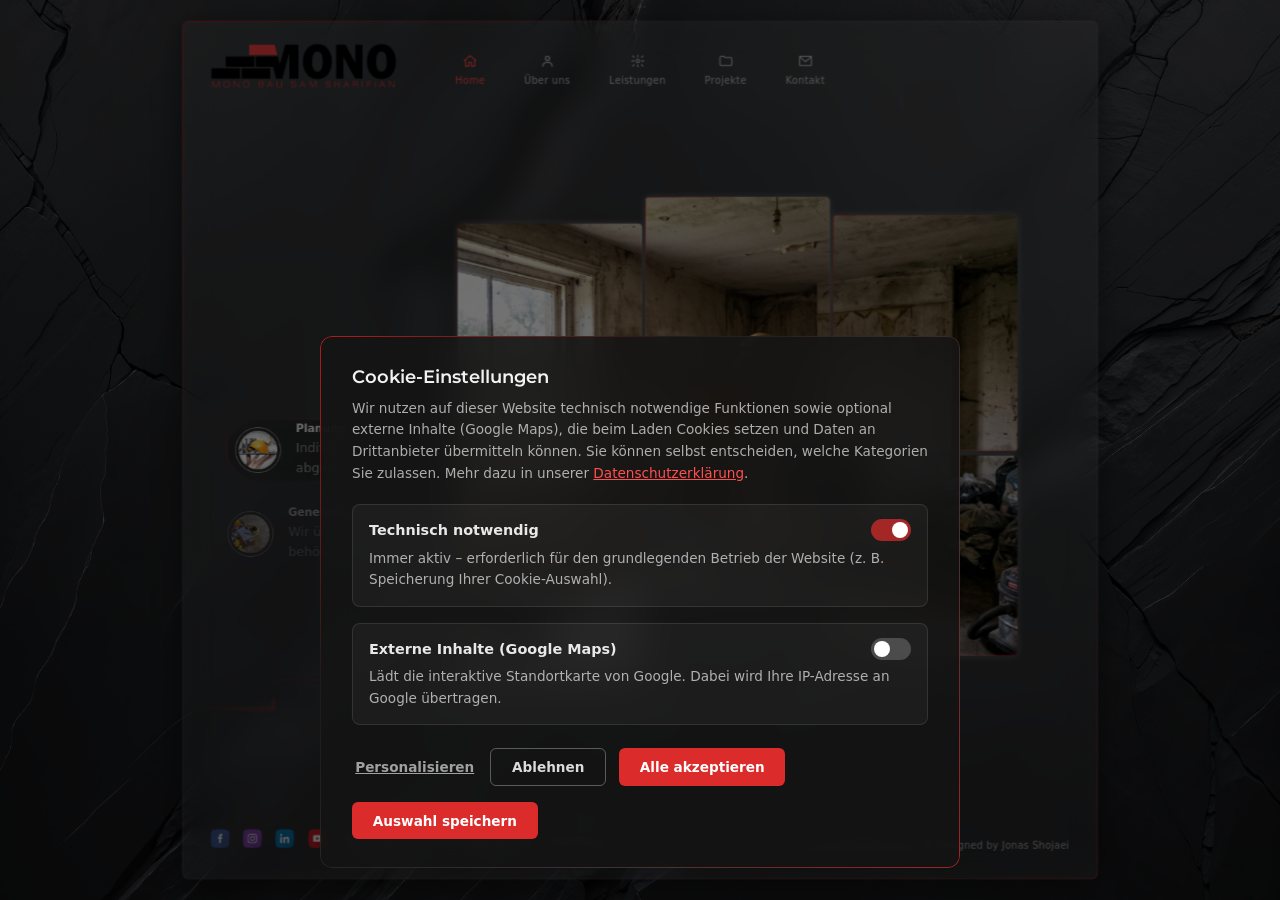
==== commit ebb9db0e: "Add full mobile layout for all pages, small-desktop scaling, and Stadtteile map fixes Builds out the" ====
--- a/index.html
+++ b/index.html
@@ -8,7 +8,7 @@
   <link rel="preconnect" href="https://fonts.googleapis.com">
   <link rel="preconnect" href="https://fonts.gstatic.com" crossorigin>
   <link href="https://fonts.googleapis.com/css2?family=Montserrat:wght@400;500;600&display=swap" rel="stylesheet">
-  <link rel="stylesheet" href="style.css">
+  <link rel="stylesheet" href="style.css?v=20260823">
 </head>
 
 <body>
@@ -281,19 +281,123 @@
 
             <p class="view-subtitle">Als Hamburger Unternehmen arbeiten wir sowohl in der Stadt als auch in der Umgebung und stehen für Ergebnisse, die lange halten und sichtbar Qualität zeigen.</p>
           </div>
+
+          <img src="images/ueberuns.png" alt="Über uns" class="ueberuns-image">
         </div>
 
         <div class="view" data-view="leistungen">
+          <div class="leistungen-box-bg">
+            <img class="leistungen-box-image active" src="blackboard/01-drywall.jpg" alt="">
+            <img class="leistungen-box-image" src="" alt="">
+          </div>
+
+          <div class="leistungen-image-wrap">
+            <img class="leistungen-image" src="leistung/1-trockenbau.jpg" alt="">
+          </div>
+
           <div class="view-content">
             <h2 class="view-title">Leistungen</h2>
-            <p class="view-subtitle">Inhalt folgt.</p>
+
+            <div class="leistungen-card">
+              <div class="leistungen-slides">
+                <div class="leistungen-slide active" data-index="0">
+                  <h3>Trockenbauarbeiten</h3>
+                  <p>Errichtung von Trennwänden, Abhangdecken, Vorsatzschalen und Raumaufteilungen.</p>
+                </div>
+                <div class="leistungen-slide" data-index="1">
+                  <h3>Innenputz &amp; Spachtelarbeiten</h3>
+                  <p>Glätten, Ausbessern und Vorbereiten von Wänden und Decken für weitere Beschichtungen.</p>
+                </div>
+                <div class="leistungen-slide" data-index="2">
+                  <h3>Maler- und Lackierarbeiten</h3>
+                  <p>Streichen, Lackieren, Beschichten von Wänden, Türen, Holzflächen und Metall.</p>
+                </div>
+                <div class="leistungen-slide" data-index="3">
+                  <h3>Bodenverlegung</h3>
+                  <p>Verlegen von Laminat, Vinyl, Parkett, Teppichboden oder Fliesen.</p>
+                </div>
+                <div class="leistungen-slide" data-index="4">
+                  <h3>Fliesenarbeiten</h3>
+                  <p>Wand- und Bodenfliesen, Bad- und Küchenfliesen, Abdichtung.</p>
+                </div>
+                <div class="leistungen-slide" data-index="5">
+                  <h3>Sanitär- und Badmodernisierung</h3>
+                  <p>Installation von Waschbecken, WC, Duschen, Armaturen, Rohrleitungen.</p>
+                </div>
+                <div class="leistungen-slide" data-index="6">
+                  <h3>Elektroinstallation im Innenbereich</h3>
+                  <p>Steckdosen, Lichtschalter, Beleuchtung, Kabelverlegung.</p>
+                </div>
+                <div class="leistungen-slide" data-index="7">
+                  <h3>Türen- und Fensterarbeiten</h3>
+                  <p>Einbau von Innentüren, Zargen, Fensterbänken, Reparaturen.</p>
+                </div>
+                <div class="leistungen-slide" data-index="8">
+                  <h3>Küchen- und Möbelmontage</h3>
+                  <p>Aufbau von Küchen, Schränken, Regalen, Arbeitsplatten.</p>
+                </div>
+                <div class="leistungen-slide" data-index="9">
+                  <h3>Renovierung &amp; Modernisierung</h3>
+                  <p>Komplettsanierungen, Teilrenovierungen, Modernisierung von Wohn- und Gewerberäumen.</p>
+                </div>
+                <div class="leistungen-slide" data-index="10">
+                  <h3>Bauendreinigung</h3>
+                  <p>Reinigung nach Bau- oder Renovierungsarbeiten.</p>
+                </div>
+              </div>
+
+              <div class="leistungen-footer">
+                <div class="leistungen-dots">
+                  <button class="leistungen-dot active" data-index="0" aria-label="Seite 1">1</button>
+                  <button class="leistungen-dot" data-index="1" aria-label="Seite 2">2</button>
+                  <button class="leistungen-dot" data-index="2" aria-label="Seite 3">3</button>
+                  <button class="leistungen-dot" data-index="3" aria-label="Seite 4">4</button>
+                  <button class="leistungen-dot" data-index="4" aria-label="Seite 5">5</button>
+                  <button class="leistungen-dot" data-index="5" aria-label="Seite 6">6</button>
+                  <button class="leistungen-dot" data-index="6" aria-label="Seite 7">7</button>
+                  <button class="leistungen-dot" data-index="7" aria-label="Seite 8">8</button>
+                  <button class="leistungen-dot" data-index="8" aria-label="Seite 9">9</button>
+                  <button class="leistungen-dot" data-index="9" aria-label="Seite 10">10</button>
+                  <button class="leistungen-dot" data-index="10" aria-label="Seite 11">11</button>
+                </div>
+                <button class="leistungen-next" type="button">Next</button>
+              </div>
+            </div>
+
           </div>
         </div>
 
         <div class="view" data-view="projekte">
           <div class="view-content">
-            <h2 class="view-title">Projekte</h2>
-            <p class="view-subtitle">Inhalt folgt.</p>
+            <div class="projekte-title-row">
+              <h2 class="view-title">Projekte</h2>
+              <button class="stadtteile-next-btn" id="stadtteile-next-btn" type="button" aria-label="Nächster Stadtteil">
+                <svg xmlns="http://www.w3.org/2000/svg" width="24" height="24" viewBox="0 0 24 24" fill="none" stroke="currentColor" stroke-width="2" stroke-linecap="round" stroke-linejoin="round" class="lucide lucide-chevron-right-icon lucide-chevron-right"><path d="m9 18 6-6-6-6"/></svg>
+              </button>
+            </div>
+
+            <div class="stadtteile-hover-info">
+              <h3 id="stadtteile-hover-name">Hamburg</h3>
+              <p id="stadtteile-hover-text">Fahren Sie über einen Stadtteil, um mehr zu erfahren.</p>
+            </div>
+
+            <div class="stadtteile-map-wrap" id="stadtteile-map-wrap"></div>
+
+            <div class="projekte-scope">
+              <div class="projekte-scope-item">
+                <h3>Projekte deutschlandweit</h3>
+                <p>Wir realisieren Bau- und Sanierungsprojekte in ganz Deutschland – zuverlässig, termingerecht
+                  und mit der gewohnten MonoBau-Qualität.</p>
+              </div>
+
+              <div class="projekte-scope-divider-h"></div>
+
+              <div class="projekte-scope-item">
+                <h3>Projekte im Ausland</h3>
+                <p>Auch über die deutschen Landesgrenzen hinaus setzen wir anspruchsvolle Bauvorhaben für unsere
+                  internationalen Kunden um.</p>
+              </div>
+            </div>
           </div>
         </div>
 
@@ -322,30 +426,79 @@
                 <div class="form-row form-row-checkbox">
                   <input type="checkbox" id="contact-privacy" name="privacy" required>
                   <label for="contact-privacy">
-                    Ich habe die <a href="#" target="_blank" rel="noopener">Datenschutzerklärung</a> gelesen und stimme
+                    Ich habe die <a href="datenschutz.html" target="_blank" rel="noopener">Datenschutzerklärung</a> gelesen und stimme
                     der Verarbeitung meiner Daten zu.
                   </label>
                 </div>
 
-                <button type="submit" class="form-submit">Nachricht senden</button>
+                <button type="submit" class="form-submit">
+                  <span class="form-submit-full">Nachricht senden</span>
+                  <span class="form-submit-short">Senden</span>
+                </button>
               </form>
+            </div>
+
+            <div class="contact-photo">
+              <div class="contact-photo-frame">
+                <img class="contact-photo-blur" src="images/seo.jpeg" alt="" aria-hidden="true">
+                <img class="contact-photo-sharp" src="images/seo.jpeg" alt="Amir Hossein Sharifian">
+              </div>
+              <p class="contact-info-label">Geschäftsführer:</p>
+              <p class="contact-photo-name">Amir Hossein Sharifian</p>
             </div>
 
             <div class="contact-side">
               <div class="contact-divider"></div>
               <div class="contact-right">
                 <div class="contact-map">
-                  <iframe src="https://www.google.com/maps?q=Pappelwisch+5,+22415+Hamburg&output=embed" width="100%"
+                  <iframe class="contact-map-frame"
+                    data-src="https://www.google.com/maps?q=Pappelwisch+5,+22415+Hamburg&output=embed" width="100%"
                     height="420" loading="lazy" referrerpolicy="no-referrer-when-downgrade" title="Standort Mono Bau">
                   </iframe>
+                  <div class="contact-map-placeholder">
+                    <p>Die Karte wird erst nach Ihrer Zustimmung zu externen Inhalten geladen.</p>
+                    <button type="button" class="form-submit contact-map-enable">Karte laden &amp; Cookies akzeptieren</button>
+                  </div>
                 </div>
                 <div class="contact-info">
                   <p class="contact-info-name">Mono Bau</p>
-                  <p>Pappelwisch 5, 22415 Hamburg</p>
-                  <p>Tel: 040 589 695 40</p>
-                  <p>Mobile: +49 152 54184659</p>
-                  <p class="contact-info-label">Geschäftsführer:</p>
-                  <p>Amir Hossein Sharifian</p>
+                  <p class="contact-info-line">
+                    <svg viewBox="0 0 24 24" class="contact-icon">
+                      <path d="M20 10c0 4.993-5.539 10.193-7.399 11.799a1 1 0 0 1-1.202 0C9.539 20.193 4 14.993 4 10a8 8 0 0 1 16 0" />
+                      <circle cx="12" cy="10" r="3" />
+                    </svg>
+                    <span>Pappelwisch 5, 22415 Hamburg</span>
+                  </p>
+                  <p class="contact-info-line">
+                    <svg viewBox="0 0 24 24" class="contact-icon">
+                      <path d="M14 6h8" />
+                      <path d="m18 2 4 4-4 4" />
+                      <path
+                        d="M13.832 16.568a1 1 0 0 0 1.213-.303l.355-.465A2 2 0 0 1 17 15h3a2 2 0 0 1 2 2v3a2 2 0 0 1-2 2A18 18 0 0 1 2 4a2 2 0 0 1 2-2h3a2 2 0 0 1 2 2v3a2 2 0 0 1-.8 1.6l-.468.351a1 1 0 0 0-.292 1.233 14 14 0 0 0 6.392 6.384" />
+                    </svg>
+                    <span>Tel: 040 589 695 40</span>
+                  </p>
+                  <p class="contact-info-line">
+                    <svg viewBox="0 0 24 24" class="contact-icon">
+                      <rect width="14" height="20" x="5" y="2" rx="2" ry="2" />
+                      <path d="M12 18h.01" />
+                    </svg>
+                    <span>Mobile: +49 152 54184659</span>
+                  </p>
+                  <p class="contact-info-line">
+                    <svg viewBox="0 0 24 24" class="contact-icon">
+                      <path d="m22 7-8.991 5.727a2 2 0 0 1-2.009 0L2 7" />
+                      <rect x="2" y="4" width="20" height="16" rx="2" />
+                    </svg>
+                    <a href="mailto:info@monobau.eu">info@monobau.eu</a>
+                  </p>
+                  <p class="contact-info-line">
+                    <svg viewBox="0 0 24 24" class="contact-icon">
+                      <path d="m15 6 2 2 4-4" />
+                      <path d="M2 12h20A10 10 0 1 1 12 2a14.5 14.5 0 0 0 0 20 14.5 14.5 0 0 0 4-10" />
+                    </svg>
+                    <a href="https://www.monobau.eu" target="_blank" rel="noopener">www.monobau.eu</a>
+                  </p>
                 </div>
               </div>
             </div>
@@ -417,12 +570,60 @@
           </a>
         </div>
 
-        <div class="copyright">© Designed by Jonas Shojaei</div>
+        <div class="copyright">
+          <button type="button" class="cookie-settings-link">Cookie-Einstellungen</button>
+          © Designed by Jonas Shojaei
+        </div>
       </div>
     </section>
   </main>
 
-  <script src="script.js"></script>
+  <!-- Cookie-Consent-Banner -->
+  <div class="cookie-banner" id="cookie-banner" hidden>
+    <div class="cookie-banner-box">
+      <div class="cookie-banner-main">
+        <h3>Cookie-Einstellungen</h3>
+        <p>
+          Wir nutzen auf dieser Website technisch notwendige Funktionen sowie optional externe Inhalte
+          (Google Maps), die beim Laden Cookies setzen und Daten an Drittanbieter übermitteln können.
+          Sie können selbst entscheiden, welche Kategorien Sie zulassen. Mehr dazu in unserer
+          <a href="datenschutz.html" target="_blank" rel="noopener">Datenschutzerklärung</a>.
+        </p>
+
+        <div class="cookie-banner-categories" id="cookie-banner-categories" hidden>
+          <div class="cookie-category">
+            <div class="cookie-category-head">
+              <span>Technisch notwendig</span>
+              <span class="cookie-toggle cookie-toggle-locked" aria-hidden="true"><span class="cookie-toggle-dot"></span></span>
+            </div>
+            <p>Immer aktiv – erforderlich für den grundlegenden Betrieb der Website (z. B. Speicherung Ihrer Cookie-Auswahl).</p>
+          </div>
+
+          <div class="cookie-category">
+            <div class="cookie-category-head">
+              <span>Externe Inhalte (Google Maps)</span>
+              <button type="button" class="cookie-toggle" id="cookie-toggle-maps" role="switch" aria-checked="false" aria-label="Google Maps zulassen">
+                <span class="cookie-toggle-dot"></span>
+              </button>
+            </div>
+            <p>Lädt die interaktive Standortkarte von Google. Dabei wird Ihre IP-Adresse an Google übertragen.</p>
+          </div>
+        </div>
+
+        <div class="cookie-banner-actions">
+          <button type="button" class="cookie-btn cookie-btn-ghost" id="cookie-customize-btn">Personalisieren</button>
+          <button type="button" class="cookie-btn cookie-btn-outline" id="cookie-reject-btn">Ablehnen</button>
+          <button type="button" class="cookie-btn cookie-btn-solid" id="cookie-accept-btn">Alle akzeptieren</button>
+        </div>
+
+        <div class="cookie-banner-save" id="cookie-save-row" hidden>
+          <button type="button" class="cookie-btn cookie-btn-solid" id="cookie-save-btn">Auswahl speichern</button>
+        </div>
+      </div>
+    </div>
+  </div>
+
+  <script src="script.js?v=20260823"></script>
 </body>
 
 </html>
--- a/style.css
+++ b/style.css
@@ -58,6 +58,8 @@
   flex-direction: column;
   align-items: center;
   justify-content: center;
+  transform-origin: center center;
+  transition: transform 0.15s ease;
 }
 
 .glass-panel::before {
@@ -132,6 +134,15 @@
   max-width: 1000px;
 }
 
+/* Bild unten rechts im Panel, Breite 15cm, Höhe automatisch (unbeschnitten) */
+.ueberuns-image {
+  position: absolute;
+  bottom: calc(2.5rem + 3cm);
+  right: calc(3rem + 2cm);
+  width: 30cm;
+  height: auto;
+}
+
 .view-content {
   text-align: left;
 }
@@ -185,37 +196,20 @@
 /* Dünne Linie: ca. 2cm kürzer, weich von Weiß in Rot übergehend statt harter Stufen */
 .contact-divider {
   position: relative;
-  width: 2px;
+  width: 1px;
   height: calc(100% - 2cm);
   flex-shrink: 0;
   transform: translateY(-1cm);
   background: linear-gradient(
     to bottom,
-    rgba(255, 255, 255, 0.9) 0%,
-    rgb(255, 20, 20) 50%,
-    rgba(255, 255, 255, 0.9) 100%
+    rgba(255, 255, 255, 0) 0%,
+    rgba(255, 255, 255, 0.35) 22%,
+    #ff0033 40%,
+    #ff0033 60%,
+    rgba(255, 255, 255, 0.35) 78%,
+    rgba(255, 255, 255, 0) 100%
   );
-  filter: blur(1.5px);
-  -webkit-mask-image: linear-gradient(to bottom, transparent 0%, black 10%, black 90%, transparent 100%);
-  mask-image: linear-gradient(to bottom, transparent 0%, black 10%, black 90%, transparent 100%);
-}
-
-/* Zusätzliches Glühen nur an den weißen Enden, deutlich stärker geblurrt als die rote Mitte */
-.contact-divider::after {
-  content: "";
-  position: absolute;
-  inset: 0;
-  background: linear-gradient(
-    to bottom,
-    rgba(255, 255, 255, 0.9) 0%,
-    rgba(255, 255, 255, 0.9) 38%,
-    transparent 50%,
-    rgba(255, 255, 255, 0.9) 62%,
-    rgba(255, 255, 255, 0.9) 100%
-  );
-  filter: blur(5px);
-  -webkit-mask-image: linear-gradient(to bottom, transparent 0%, black 10%, black 90%, transparent 100%);
-  mask-image: linear-gradient(to bottom, transparent 0%, black 10%, black 90%, transparent 100%);
+  border: none;
 }
 
 .contact-right {
@@ -224,7 +218,7 @@
   gap: 1.2rem;
   width: 280px;
   opacity: 0;
-  transform: translate(-24px, -2cm);
+  transform: translate(-24px, -4cm);
 }
 
 .view.active .contact-right {
@@ -233,19 +227,40 @@
 }
 
 @keyframes contact-info-in {
-  from { opacity: 0; transform: translate(-24px, -2cm); }
-  to { opacity: 1; transform: translate(0, -2cm); }
-}
-
-/* Google Map mit gleichem verlaufenden Rand wie das große Viereck */
-.contact-map {
+  from { opacity: 0; transform: translate(-24px, -4cm); }
+  to { opacity: 1; transform: translate(0, -4cm); }
+}
+
+/* Personal-Foto links neben der Trennlinie, kommt von rechts (aus Richtung der Linie) herein */
+.contact-photo {
+  position: absolute;
+  top: calc(50% + 3cm);
+  right: calc(10cm + 1.2cm);
+  width: 260px;
+  text-align: left;
+  opacity: 0;
+  transform: translate(40px, -50%);
+}
+
+.view.active .contact-photo {
+  animation: contact-photo-in 0.7s ease forwards;
+  animation-delay: 1.4s;
+}
+
+@keyframes contact-photo-in {
+  from { opacity: 0; transform: translate(40px, -50%); }
+  to { opacity: 1; transform: translate(0, -50%); }
+}
+
+.contact-photo-frame {
   position: relative;
   width: 100%;
+  height: calc(320px + 2cm);
   border-radius: 10px;
   overflow: hidden;
 }
 
-.contact-map::before {
+.contact-photo-frame::before {
   content: "";
   position: absolute;
   inset: 0;
@@ -270,6 +285,75 @@
   z-index: 1;
 }
 
+.contact-photo-frame img {
+  display: block;
+  position: absolute;
+  inset: 0;
+  width: 100%;
+  height: 100%;
+  object-fit: cover;
+}
+
+/* Geblurrte Kopie im Hintergrund – wird an den Kanten sichtbar */
+.contact-photo-blur {
+  filter: blur(10px);
+}
+
+/* Scharfe Version, Kanten faden zur geblurrten Kopie darunter aus */
+.contact-photo-sharp {
+  -webkit-mask-image:
+    linear-gradient(to bottom, transparent 0, black 1cm, black calc(100% - 1cm), transparent 100%),
+    linear-gradient(to right, transparent 0, black 1cm, black calc(100% - 1cm), transparent 100%);
+  -webkit-mask-composite: source-in;
+  mask-image:
+    linear-gradient(to bottom, transparent 0, black 1cm, black calc(100% - 1cm), transparent 100%),
+    linear-gradient(to right, transparent 0, black 1cm, black calc(100% - 1cm), transparent 100%);
+  mask-composite: intersect;
+}
+
+.contact-photo .contact-info-label {
+  margin-top: 0.9rem;
+}
+
+.contact-photo-name {
+  font-family: 'Montserrat', sans-serif;
+  font-size: 0.95rem;
+  color: rgba(255, 255, 255, 0.9);
+}
+
+/* Google Map mit gleichem verlaufenden Rand wie das große Viereck */
+.contact-map {
+  position: relative;
+  width: 100%;
+  border-radius: 10px;
+  overflow: hidden;
+}
+
+.contact-map::before {
+  content: "";
+  position: absolute;
+  inset: 0;
+  border-radius: 10px;
+  padding: 1px;
+  background: linear-gradient(
+    135deg,
+    rgba(199, 29, 29, 0.9),
+    rgba(255, 156, 156, 0.05) 30%,
+    rgba(235, 172, 172, 0.202) 70%,
+    rgba(255, 47, 47, 0.6)
+  );
+  -webkit-mask:
+    linear-gradient(#fff 0 0) content-box,
+    linear-gradient(#fff 0 0);
+  mask:
+    linear-gradient(#fff 0 0) content-box,
+    linear-gradient(#fff 0 0);
+  -webkit-mask-composite: xor;
+  mask-composite: exclude;
+  pointer-events: none;
+  z-index: 1;
+}
+
 .contact-map iframe {
   display: block;
   width: 100%;
@@ -295,6 +379,36 @@
 .contact-info-label {
   margin-top: 0.8rem;
   color: rgba(255, 255, 255, 0.5);
+}
+
+.contact-info-line {
+  display: flex;
+  align-items: center;
+  gap: 0.5rem;
+  margin-top: 0.3rem;
+}
+
+.contact-info-line a {
+  color: inherit;
+  text-decoration: none;
+}
+
+.contact-info-line a:hover {
+  color: #ff4d4d;
+}
+
+.contact-icon {
+  display: block;
+  width: 16px;
+  height: 16px;
+  flex-shrink: 0;
+  transform: translateY(1px);
+  fill: none;
+  stroke: currentColor;
+  stroke-width: 1.6;
+  stroke-linecap: round;
+  stroke-linejoin: round;
+  opacity: 0.75;
 }
 
 .contact-form {
@@ -358,6 +472,10 @@
   text-decoration: underline;
 }
 
+.form-submit-short {
+  display: none;
+}
+
 .form-submit {
   align-self: flex-start;
   font-family: inherit;
@@ -373,6 +491,238 @@
 }
 
 .form-submit:hover {
+  background: rgba(255, 47, 47, 1);
+}
+
+/* Leistungen: Karte mit 11 Seiten (Punkte + Next), Glas-Look wie das Hauptpanel */
+.leistungen-card {
+  position: relative;
+  width: 560px;
+  margin-top: 1.5rem;
+  padding: 2rem 2.2rem 1.6rem;
+  border-radius: 10px;
+  background: rgba(20, 20, 20, 0.55);
+  backdrop-filter: blur(18px);
+  -webkit-backdrop-filter: blur(18px);
+  /* Schatten für 3D-Wirkung, damit die Karte vom Hintergrund abgehoben wirkt */
+  box-shadow:
+    0 24px 48px rgba(0, 0, 0, 0.55),
+    0 8px 20px rgba(0, 0, 0, 0.45);
+}
+
+/* Blackboard-Bilder als randloser Hintergrund hinter Karte, Bild und Mittellinie */
+/* Position & Größe hier einstellen: */
+.leistungen-box-bg {
+  position: absolute;
+  top: 380px;
+  left: 2cm;
+  width: 1140px;
+  height: 620px;
+  z-index: 0;
+  overflow: hidden;
+  pointer-events: none;
+}
+
+.leistungen-box-image {
+  position: absolute;
+  inset: 0;
+  width: 100%;
+  height: 100%;
+  object-fit: cover;
+  opacity: 0;
+  transition: opacity 1.1s ease;
+  /* Blur hier einstellen: */
+  filter: blur(0px);
+  /* Fade pro Kante einzeln einstellbar: links/rechts 1cm, oben/unten 0,5cm */
+  -webkit-mask-image:
+    linear-gradient(to bottom, transparent 0, black 0.5cm, black calc(100% - 0.5cm), transparent 100%),
+    linear-gradient(to right, transparent 0, black 1cm, black calc(100% - 1cm), transparent 100%);
+  -webkit-mask-composite: source-in;
+  mask-image:
+    linear-gradient(to bottom, transparent 0, black 0.5cm, black calc(100% - 0.5cm), transparent 100%),
+    linear-gradient(to right, transparent 0, black 1cm, black calc(100% - 1cm), transparent 100%);
+  mask-composite: intersect;
+}
+
+/* Opacity hier einstellen: */
+.leistungen-box-image.active {
+  opacity: 0.3;
+}
+
+/* Leistungsbild rechts neben der Mittellinie, kommt beim Wechsel per
+   Fade von links (hinter der Linie hervor) neu herein */
+.leistungen-image-wrap {
+  position: absolute;
+  top: 50%;
+  left: calc(50% + 60px);
+  width: 580px;
+  border-radius: 10px;
+  overflow: hidden;
+  transform: translate(0, -50%);
+  /* Schatten für 3D-Wirkung, damit das Bild vom Hintergrund abgehoben wirkt */
+  box-shadow:
+    0 24px 48px rgba(0, 0, 0, 0.55),
+    0 8px 20px rgba(0, 0, 0, 0.45);
+}
+
+.leistungen-image-fade {
+  animation: leistungen-image-in 0.8s ease forwards;
+}
+
+.leistungen-image-wrap::before {
+  content: "";
+  position: absolute;
+  inset: 0;
+  border-radius: 10px;
+  padding: 1px;
+  background: linear-gradient(
+    135deg,
+    rgba(199, 29, 29, 0.9),
+    rgba(255, 156, 156, 0.05) 30%,
+    rgba(235, 172, 172, 0.202) 70%,
+    rgba(255, 47, 47, 0.6)
+  );
+  -webkit-mask:
+    linear-gradient(#fff 0 0) content-box,
+    linear-gradient(#fff 0 0);
+  mask:
+    linear-gradient(#fff 0 0) content-box,
+    linear-gradient(#fff 0 0);
+  -webkit-mask-composite: xor;
+  mask-composite: exclude;
+  pointer-events: none;
+  z-index: 1;
+}
+
+.leistungen-image {
+  display: block;
+  width: 100%;
+  height: 640px;
+  object-fit: cover;
+}
+
+@keyframes leistungen-image-in {
+  from { opacity: 0; transform: translate(-60px, -50%); }
+  to { opacity: 1; transform: translate(0, -50%); }
+}
+
+.leistungen-card::before {
+  content: "";
+  position: absolute;
+  inset: 0;
+  border-radius: 10px;
+  padding: 1px;
+  background: linear-gradient(
+    135deg,
+    rgba(199, 29, 29, 0.9),
+    rgba(255, 156, 156, 0.05) 30%,
+    rgba(235, 172, 172, 0.202) 70%,
+    rgba(255, 47, 47, 0.6)
+  );
+  -webkit-mask:
+    linear-gradient(#fff 0 0) content-box,
+    linear-gradient(#fff 0 0);
+  mask:
+    linear-gradient(#fff 0 0) content-box,
+    linear-gradient(#fff 0 0);
+  -webkit-mask-composite: xor;
+  mask-composite: exclude;
+  pointer-events: none;
+}
+
+.leistungen-slides {
+  position: relative;
+  min-height: 130px;
+}
+
+.leistungen-slide {
+  position: absolute;
+  inset: 0;
+  opacity: 0;
+  pointer-events: none;
+  transition: opacity 0.6s ease;
+}
+
+.leistungen-slide.active {
+  opacity: 1;
+  pointer-events: auto;
+}
+
+.leistungen-slide h3 {
+  font-family: 'Montserrat', sans-serif;
+  font-size: 1.25rem;
+  font-weight: 600;
+  color: rgba(255, 255, 255, 0.95);
+  margin-bottom: 0.6rem;
+}
+
+.leistungen-slide p {
+  font-size: 0.9rem;
+  line-height: 1.6;
+  color: rgba(255, 255, 255, 0.65);
+}
+
+.leistungen-footer {
+  display: flex;
+  align-items: center;
+  justify-content: space-between;
+  margin-top: 1.6rem;
+  padding-top: 1.4rem;
+  border-top: 1px solid rgba(255, 255, 255, 0.12);
+}
+
+.leistungen-dots {
+  display: flex;
+  flex-wrap: wrap;
+  gap: 0.5rem;
+}
+
+.leistungen-dot {
+  width: 26px;
+  height: 26px;
+  border-radius: 50%;
+  border: 1px solid rgba(255, 255, 255, 0.25);
+  background: none;
+  color: rgba(255, 255, 255, 0.6);
+  font-family: inherit;
+  font-size: 0.75rem;
+  cursor: pointer;
+  display: flex;
+  align-items: center;
+  justify-content: center;
+  transition: background 0.25s ease, border-color 0.25s ease, color 0.25s ease;
+}
+
+.leistungen-dot:hover {
+  border-color: rgba(255, 47, 47, 0.6);
+  color: #ffffff;
+}
+
+.leistungen-dot.active {
+  background: rgba(255, 47, 47, 0.85);
+  border-color: rgba(255, 47, 47, 0.85);
+  color: #ffffff;
+}
+
+.leistungen-next {
+  height: 26px;
+  display: flex;
+  align-items: center;
+  justify-content: center;
+  font-family: inherit;
+  font-size: 0.75rem;
+  font-weight: 600;
+  color: #ffffff;
+  background: rgba(255, 47, 47, 0.85);
+  border: none;
+  border-radius: 999px;
+  padding: 0 1rem;
+  cursor: pointer;
+  flex-shrink: 0;
+  transition: background 0.25s ease;
+}
+
+.leistungen-next:hover {
   background: rgba(255, 47, 47, 1);
 }
 
@@ -676,8 +1026,33 @@
   position: relative;
   overflow: hidden;
   border-radius: 6px;
-  border: 1px solid rgba(255, 255, 255, 0.5);
   box-shadow: 0 0 10px rgba(255, 255, 255, 0.2);
+}
+
+/* Gleicher Verlaufs-Rand wie das große Hauptviereck (.glass-panel::before) */
+.gallery-cell::before {
+  content: "";
+  position: absolute;
+  inset: 0;
+  border-radius: 6px;
+  padding: 1px;
+  background: linear-gradient(
+    135deg,
+    rgba(199, 29, 29, 0.9),
+    rgba(255, 156, 156, 0.05) 30%,
+    rgba(235, 172, 172, 0.202) 70%,
+    rgba(255, 47, 47, 0.6)
+  );
+  -webkit-mask:
+    linear-gradient(#fff 0 0) content-box,
+    linear-gradient(#fff 0 0);
+  mask:
+    linear-gradient(#fff 0 0) content-box,
+    linear-gradient(#fff 0 0);
+  -webkit-mask-composite: xor;
+  mask-composite: exclude;
+  pointer-events: none;
+  z-index: 2;
 }
 
 /* Zellhöhen hier einstellen: */
@@ -780,9 +1155,248 @@
   position: absolute;
   bottom: 2.5rem;
   right: 2.5rem;
+  display: flex;
+  align-items: center;
+  gap: 1rem;
   font-size: 0.85rem;
   opacity: 0.6;
   letter-spacing: 0.02em;
+}
+
+.cookie-settings-link {
+  font-family: inherit;
+  font-size: 0.85rem;
+  color: inherit;
+  background: none;
+  border: none;
+  text-decoration: underline;
+  cursor: pointer;
+  padding: 0;
+}
+
+.cookie-settings-link:hover {
+  color: #ff5050;
+}
+
+/* Cookie-Consent-Banner */
+.cookie-banner {
+  position: fixed;
+  inset: 0;
+  z-index: 1000;
+  display: flex;
+  align-items: flex-end;
+  justify-content: center;
+  padding: 2rem;
+  background: rgba(0, 0, 0, 0.55);
+}
+
+.cookie-banner[hidden] {
+  display: none;
+}
+
+.cookie-banner-box {
+  width: 100%;
+  max-width: 640px;
+  border-radius: 12px;
+  padding: 1.8rem 2rem;
+  background: rgba(20, 20, 20, 0.85);
+  backdrop-filter: blur(20px);
+  -webkit-backdrop-filter: blur(20px);
+  position: relative;
+}
+
+.cookie-banner-box::before {
+  content: "";
+  position: absolute;
+  inset: 0;
+  border-radius: 12px;
+  padding: 1px;
+  background: linear-gradient(
+    135deg,
+    rgba(199, 29, 29, 0.9),
+    rgba(255, 156, 156, 0.05) 30%,
+    rgba(235, 172, 172, 0.202) 70%,
+    rgba(255, 47, 47, 0.6)
+  );
+  -webkit-mask:
+    linear-gradient(#fff 0 0) content-box,
+    linear-gradient(#fff 0 0);
+  mask:
+    linear-gradient(#fff 0 0) content-box,
+    linear-gradient(#fff 0 0);
+  -webkit-mask-composite: xor;
+  mask-composite: exclude;
+  pointer-events: none;
+}
+
+.cookie-banner-main h3 {
+  font-family: 'Montserrat', sans-serif;
+  font-size: 1.15rem;
+  font-weight: 600;
+  color: rgba(255, 255, 255, 0.95);
+  margin-bottom: 0.6rem;
+}
+
+.cookie-banner-main p {
+  font-size: 0.85rem;
+  line-height: 1.6;
+  color: rgba(255, 255, 255, 0.65);
+}
+
+.cookie-banner-main a {
+  color: #ff5050;
+}
+
+.cookie-banner-categories {
+  margin-top: 1.2rem;
+  display: flex;
+  flex-direction: column;
+  gap: 1rem;
+}
+
+.cookie-category {
+  padding: 0.9rem 1rem;
+  background: rgba(255, 255, 255, 0.04);
+  border: 1px solid rgba(255, 255, 255, 0.1);
+  border-radius: 8px;
+}
+
+.cookie-category-head {
+  display: flex;
+  align-items: center;
+  justify-content: space-between;
+  font-size: 0.9rem;
+  font-weight: 600;
+  color: rgba(255, 255, 255, 0.9);
+  margin-bottom: 0.4rem;
+}
+
+.cookie-category p {
+  margin: 0;
+}
+
+.cookie-toggle {
+  position: relative;
+  width: 40px;
+  height: 22px;
+  border-radius: 999px;
+  border: none;
+  background: rgba(255, 255, 255, 0.2);
+  cursor: pointer;
+  flex-shrink: 0;
+  transition: background 0.25s ease;
+}
+
+.cookie-toggle-locked {
+  background: rgba(255, 47, 47, 0.6);
+  cursor: default;
+}
+
+.cookie-toggle-dot {
+  position: absolute;
+  top: 3px;
+  left: 3px;
+  width: 16px;
+  height: 16px;
+  border-radius: 50%;
+  background: #ffffff;
+  transition: transform 0.25s ease;
+}
+
+.cookie-toggle-locked .cookie-toggle-dot {
+  transform: translateX(18px);
+}
+
+.cookie-toggle[aria-checked="true"] {
+  background: rgba(255, 47, 47, 0.85);
+}
+
+.cookie-toggle[aria-checked="true"] .cookie-toggle-dot {
+  transform: translateX(18px);
+}
+
+.cookie-banner-actions,
+.cookie-banner-save {
+  display: flex;
+  flex-wrap: wrap;
+  gap: 0.8rem;
+  margin-top: 1.4rem;
+}
+
+.cookie-banner-save {
+  margin-top: 1rem;
+}
+
+.cookie-btn {
+  font-family: inherit;
+  font-size: 0.85rem;
+  font-weight: 600;
+  border-radius: 6px;
+  padding: 0.65rem 1.3rem;
+  cursor: pointer;
+  transition: background 0.25s ease, border-color 0.25s ease, color 0.25s ease;
+}
+
+.cookie-btn-solid {
+  color: #ffffff;
+  background: rgba(255, 47, 47, 0.85);
+  border: none;
+}
+
+.cookie-btn-solid:hover {
+  background: rgba(255, 47, 47, 1);
+}
+
+.cookie-btn-outline {
+  color: rgba(255, 255, 255, 0.85);
+  background: none;
+  border: 1px solid rgba(255, 255, 255, 0.3);
+}
+
+.cookie-btn-outline:hover {
+  border-color: rgba(255, 255, 255, 0.6);
+  color: #ffffff;
+}
+
+.cookie-btn-ghost {
+  color: rgba(255, 255, 255, 0.6);
+  background: none;
+  border: none;
+  text-decoration: underline;
+  padding: 0.65rem 0.2rem;
+}
+
+.cookie-btn-ghost:hover {
+  color: #ffffff;
+}
+
+/* Google-Maps-Platzhalter, solange keine Zustimmung erteilt wurde */
+.contact-map-placeholder {
+  position: absolute;
+  inset: 0;
+  display: flex;
+  flex-direction: column;
+  align-items: center;
+  justify-content: center;
+  gap: 1rem;
+  text-align: center;
+  padding: 1.5rem;
+  background: rgba(15, 15, 15, 0.9);
+  z-index: 2;
+}
+
+.contact-map-placeholder p {
+  font-size: 0.85rem;
+  color: rgba(255, 255, 255, 0.65);
+  max-width: 280px;
+}
+
+.contact-map-enable {
+  align-self: center;
+}
+
+.contact-map-placeholder[hidden] {
+  display: none;
 }
 
 /* Logo oben links – Größe hier einstellen: */
@@ -849,8 +1463,563 @@
   font-weight: 600;
 }
 
+/* Hamburg-Stadtteile-Karte auf der Projekte-Seite – ohne Border/Hintergrund */
+/* Größe/Position hier einstellen: */
+.stadtteile-map-wrap {
+  position: absolute;
+  top: 50%;
+  left: 500px;
+  width: 1020px;
+  background: none;
+  border: none;
+  transform: translateY(-50%);
+}
+
+.stadtteile-map-wrap svg {
+  display: block;
+  width: 100%;
+  height: auto;
+}
+
+/* Alle Stadtteile standardmäßig gestalten – gleiche Farbe/Border wie die
+   Leistungen-Karte, keine Verläufe im Fill mehr */
+.stadtteile-map-wrap path {
+  fill: rgba(20, 20, 20, 0.55);
+  stroke: rgba(225, 225, 225, 0.4);
+  stroke-width: 0.6;
+  transition: fill 0.2s;
+  cursor: pointer;
+}
+
+/* Einzelne Stadtteile anhand ihrer ID einfärben */
+/* (echte IDs aus den Hamburger Geodaten, Schema: stadtteil-<name-slug>) */
+.stadtteile-map-wrap path#stadtteil-altona-altstadt { fill: #e74c3c; }
+
+/* Hover-Effekt: flaches Rot aus dem Website-Theme, kein Verlauf */
+.stadtteile-map-wrap path:hover {
+  fill: #ff2f2f;
+}
+
+/* Aktuell über den Pfeil ausgewählter Stadtteil (Mobile, ohne Kartentipp) */
+.stadtteile-map-wrap path.stadtteile-selected {
+  fill: #ff2f2f;
+}
+
+/* Pfeil neben dem Seiten-Titel, um Stadtteile ohne Kartentipp durchzuschalten
+   (nur in Mobile sichtbar) */
+.stadtteile-next-btn {
+  display: none;
+}
+
+/* Info-Box links: Name + Beispieltext des gehoverten Stadtteils */
+.stadtteile-hover-info {
+  margin-top: calc(2rem + 2cm);
+  max-width: 420px;
+}
+
+.stadtteile-hover-info h3 {
+  font-family: 'Montserrat', sans-serif;
+  font-size: 1.5rem;
+  font-weight: 600;
+  color: rgba(255, 255, 255, 0.95);
+  margin-bottom: 0.6rem;
+  transition: opacity 0.15s ease;
+}
+
+.stadtteile-hover-info p {
+  font-size: 0.95rem;
+  line-height: 1.7;
+  color: rgba(255, 255, 255, 0.65);
+  transition: opacity 0.15s ease;
+}
+
+/* Geografischer Wirkungsbereich (Deutschland / Ausland), Linien im Stil der Kontakt-Seite */
+.projekte-scope {
+  position: absolute;
+  left: 1cm;
+  bottom: calc(4rem + 5cm);
+  max-width: 420px;
+}
+
+.projekte-scope-item h3 {
+  font-family: 'Montserrat', sans-serif;
+  font-size: 1.1rem;
+  font-weight: 600;
+  color: rgba(255, 255, 255, 0.92);
+  margin-bottom: 0.5rem;
+}
+
+.projekte-scope-item p {
+  font-size: 0.88rem;
+  line-height: 1.65;
+  color: rgba(255, 255, 255, 0.62);
+}
+
+
+/* Dünne horizontale Linie zwischen den beiden Textblöcken, gleiche Technik wie .contact-divider */
+.projekte-scope-divider-h {
+  position: relative;
+  height: 1px;
+  margin: 1.6rem 0;
+  background: linear-gradient(
+    to right,
+    rgba(255, 255, 255, 0) 0%,
+    rgba(255, 255, 255, 0.35) 22%,
+    #ff0033 40%,
+    #ff0033 60%,
+    rgba(255, 255, 255, 0.35) 78%,
+    rgba(255, 255, 255, 0) 100%
+  );
+  border: none;
+}
+
 .glass-panel p {
   font-size: 1.1rem;
   opacity: 0.85;
   line-height: 1.6;
 }
+
+/* =========================================================
+   MOBILE (Home-Seite) – gleiche Elemente/Animationen wie am
+   Desktop, nur verkleinert und gestapelt statt absolut
+   positioniert. Logo/Nav/Footer sind global, wirken auf allen
+   Seiten; der restliche Seiteninhalt ist bisher nur für Home
+   angepasst.
+   ========================================================= */
+@media (max-width: 600px) {
+  html, body {
+    overflow: auto;
+  }
+
+  .hero {
+    height: auto;
+    min-height: 100vh;
+    align-items: flex-start;
+    padding: 2rem 0.75rem;
+  }
+
+  .glass-panel {
+    width: 100%;
+    max-width: 100%;
+    height: auto;
+    padding: 1.4rem 1rem;
+    border-radius: 16px;
+  }
+
+  .panel-logo {
+    position: static;
+    order: 1;
+    align-self: flex-start;
+    width: 90px;
+    margin: 0 0 0.6rem;
+    display: block;
+  }
+
+  .panel-menu {
+    position: static;
+    order: 2;
+    transform: none;
+    margin-bottom: 1.2rem;
+    width: 100%;
+  }
+
+  .panel-menu ul {
+    gap: 0;
+    flex-wrap: nowrap;
+    justify-content: center;
+  }
+
+  .menu-item {
+    flex-direction: row;
+    padding: 0 0.32rem;
+    gap: 0;
+  }
+
+  .menu-item svg {
+    display: none;
+  }
+
+  .menu-item span {
+    font-size: 0.76rem;
+    white-space: nowrap;
+  }
+
+  .menu-item:not(:last-child)::after {
+    content: "|";
+    margin-left: 0.32rem;
+    opacity: 0.35;
+  }
+
+  .view {
+    position: relative !important;
+    isolation: isolate;
+    display: none;
+    opacity: 1 !important;
+    pointer-events: auto !important;
+    order: 3;
+    width: 100%;
+    padding: 0 !important;
+  }
+
+  .view.active {
+    display: flex;
+    flex-direction: column;
+  }
+
+  .social-links {
+    position: static;
+    order: 4;
+    justify-content: center;
+    left: auto;
+    bottom: auto;
+    margin-top: 1.2rem;
+  }
+
+  /* Home: mehr Abstand zwischen Gallery und Sozialen Medien */
+  .view[data-view="home"].active ~ .social-links {
+    margin-top: 2.5rem;
+  }
+
+  .weather-widget {
+    position: static;
+    order: 5;
+    justify-content: center;
+    left: auto;
+    bottom: auto;
+    margin-top: 0.6rem;
+    font-size: 0.75rem;
+  }
+
+  .copyright {
+    position: static;
+    order: 6;
+    justify-content: center;
+    right: auto;
+    bottom: auto;
+    margin-top: 0.4rem;
+    flex-wrap: wrap;
+    font-size: 0.72rem;
+    text-align: center;
+  }
+
+  /* --- Home-Inhalt --- */
+
+  .deco-line,
+  .deco-letters {
+    display: none;
+  }
+
+  /* Galerie: 1:1 dieselbe Gestaltung wie am Desktop (Spalten-
+     Versatz, Proportionen), nur einheitlich ca. 40% verkleinert
+     statt neu gestaltet */
+  .gallery-grid {
+    position: static;
+    transform: none;
+    right: auto;
+    top: auto;
+    width: fit-content;
+    margin: 2rem auto 0;
+    gap: 2px;
+  }
+
+  .gallery-col {
+    width: 103px;
+    gap: 2px;
+  }
+
+  .gallery-col-left {
+    margin-bottom: 0;
+  }
+
+  .gallery-col-right {
+    align-self: flex-end;
+    margin-top: 0;
+  }
+
+  .gallery-col-middle {
+    margin-bottom: 0.5cm;
+  }
+
+  .gallery-cell-left { height: 256px; }
+  .gallery-cell-mid-top { height: 84px; }
+  .gallery-cell-mid-bottom { height: 136px; }
+  .gallery-cell-right-top { height: 132px; }
+  .gallery-cell-right-bottom { height: 112px; }
+
+  /* Leistungen-Karussell: gleiches Verhalten (Fade oben/unten,
+     rote Hervorhebung, 6s-Wechsel), nur kleiner und klar links
+     ausgerichtet statt zentriert/gestreckt, damit nichts abgeschnitten wird */
+  .comment-line {
+    position: relative;
+    top: 0;
+    left: 0;
+    width: 340px;
+    margin: 1.2rem 0 0;
+    transform: none;
+  }
+
+  .comment-item {
+    padding: 0 1.4rem;
+  }
+
+  .comment-avatar {
+    width: 44px;
+    height: 44px;
+  }
+
+  .comment-track,
+  .comment-set {
+    gap: 1.1rem;
+  }
+
+  .comment-highlight {
+    display: none;
+  }
+
+  /* Seiten-Namen (Über uns/Leistungen/Projekte/Kontakt) in Mobile
+     (höhere Spezifität als ".glass-panel h2" nötig, sonst gewinnt das) */
+  .glass-panel .view-title {
+    font-size: 20px;
+  }
+
+  /* --- Über uns --- */
+  .view:not([data-view="home"]) {
+    padding-top: 0;
+    padding-left: 0;
+  }
+
+  .text-page {
+    padding-right: 0;
+  }
+
+  .text-page .view-content {
+    max-width: 100%;
+  }
+
+  .ueberuns-image {
+    position: static;
+    width: 100%;
+    max-width: 320px;
+    height: auto;
+    display: block;
+    margin: 1.5rem auto 0;
+  }
+
+  .comment-text h4 {
+    font-size: 0.78rem;
+  }
+
+  .comment-text p {
+    font-size: 0.66rem;
+    max-width: none;
+  }
+
+  /* --- Leistungen: Karte (Texte) zuerst, dann Bild, Blackboard als
+     Hintergrund hinter dem Bild und ca. 1cm unter der Karte reichend --- */
+  [data-view="leistungen"] .view-content {
+    order: 1;
+    width: 100%;
+  }
+
+  .leistungen-card {
+    width: 100%;
+    margin-top: 1rem;
+    padding: 1.4rem 1.2rem 1.2rem;
+  }
+
+  .leistungen-image-wrap {
+    order: 2;
+    position: static;
+    width: 100%;
+    max-width: 320px;
+    margin: 1.4rem auto 0;
+    top: auto;
+    left: auto;
+    transform: none;
+  }
+
+  .leistungen-image {
+    height: auto;
+    aspect-ratio: 580 / 640;
+  }
+
+  .leistungen-box-bg {
+    top: 5rem;
+    left: 0.4rem;
+    right: 0.4rem;
+    bottom: -1cm;
+    width: auto;
+    height: auto;
+    z-index: -1;
+  }
+
+  .leistungen-next {
+    display: none;
+  }
+
+  @keyframes leistungen-image-in-mobile {
+    from { opacity: 0; transform: translateX(-24px); }
+    to { opacity: 1; transform: translateX(0); }
+  }
+
+  .leistungen-image-fade {
+    animation-name: leistungen-image-in-mobile;
+  }
+
+  /* --- Projekte: Karte, dann Text darüber der Karte, dann die
+     beiden Wirkungsbereich-Texte darunter --- */
+  [data-view="projekte"] .view-content {
+    display: flex;
+    flex-direction: column;
+    width: 100%;
+  }
+
+  .projekte-title-row {
+    order: 0;
+    display: flex;
+    align-items: center;
+    justify-content: space-between;
+    gap: 0.6rem;
+    width: 100%;
+  }
+
+  .stadtteile-next-btn {
+    display: flex;
+    align-items: center;
+    justify-content: center;
+    width: 34px;
+    height: 34px;
+    margin-top: -0.5rem;
+    border-radius: 50%;
+    border: 1px solid rgba(255, 47, 47, 0.5);
+    background: rgba(255, 47, 47, 0.12);
+    color: #ff2f2f;
+    padding: 0;
+    cursor: pointer;
+    flex-shrink: 0;
+  }
+
+  .stadtteile-next-btn svg {
+    width: 20px;
+    height: 20px;
+  }
+
+  .stadtteile-next-btn:active {
+    background: rgba(255, 47, 47, 0.3);
+  }
+
+  .stadtteile-hover-info {
+    order: 1;
+    margin-top: 0.5rem;
+    max-width: 100%;
+  }
+
+  /* Karte so groß wie möglich, ohne Pan/Zoom – volle Breite bis an den
+     Panel-Rand (bleedet über das seitliche Panel-Padding hinaus), Höhe
+     folgt automatisch dem Seitenverhältnis, kein Scrollen/Überlauf */
+  .stadtteile-map-wrap {
+    order: 2;
+    position: static;
+    top: auto;
+    left: auto;
+    transform: none;
+    width: calc(100% + 2rem);
+    max-width: calc(100% + 2rem);
+    height: auto;
+    margin: 1rem -1rem 0;
+    overflow: visible;
+  }
+
+  .stadtteile-map-wrap svg {
+    width: 100%;
+    max-width: none;
+  }
+
+  .projekte-scope {
+    order: 3;
+    position: static;
+    left: auto;
+    bottom: auto;
+    max-width: 100%;
+    margin-top: 1.4rem;
+  }
+
+  /* --- Kontakt: Karte + Kontaktdaten zuerst, dann Geschäftsführer,
+     dann das Formular --- */
+  .kontakt-layout {
+    flex-direction: column;
+    height: auto;
+    width: 100%;
+    gap: 2rem;
+  }
+
+  .contact-side {
+    order: 1;
+    position: static;
+    top: auto;
+    bottom: auto;
+    left: auto;
+    flex-direction: column;
+    align-items: stretch;
+    gap: 1.2rem;
+    width: 100%;
+  }
+
+  .contact-divider {
+    display: none;
+  }
+
+  .contact-right {
+    width: 100%;
+    opacity: 1;
+    transform: none;
+  }
+
+  .view.active .contact-right {
+    animation: none;
+  }
+
+  .contact-map iframe {
+    height: 260px;
+  }
+
+  .contact-photo {
+    order: 2;
+    position: static;
+    top: auto;
+    right: auto;
+    width: 100%;
+    max-width: 260px;
+    margin: 0 auto;
+    opacity: 1;
+    transform: none;
+  }
+
+  .view.active .contact-photo {
+    animation: none;
+  }
+
+  .contact-photo-frame {
+    height: auto;
+    aspect-ratio: 260 / 396;
+  }
+
+  .contact-content.view-content {
+    order: 3;
+    width: 100%;
+    max-width: 100%;
+  }
+
+  .form-submit-full {
+    display: none;
+  }
+
+  .form-submit-short {
+    display: inline;
+  }
+
+  .form-submit {
+    padding: 0.4rem 1rem;
+    font-size: 0.85rem;
+  }
+}
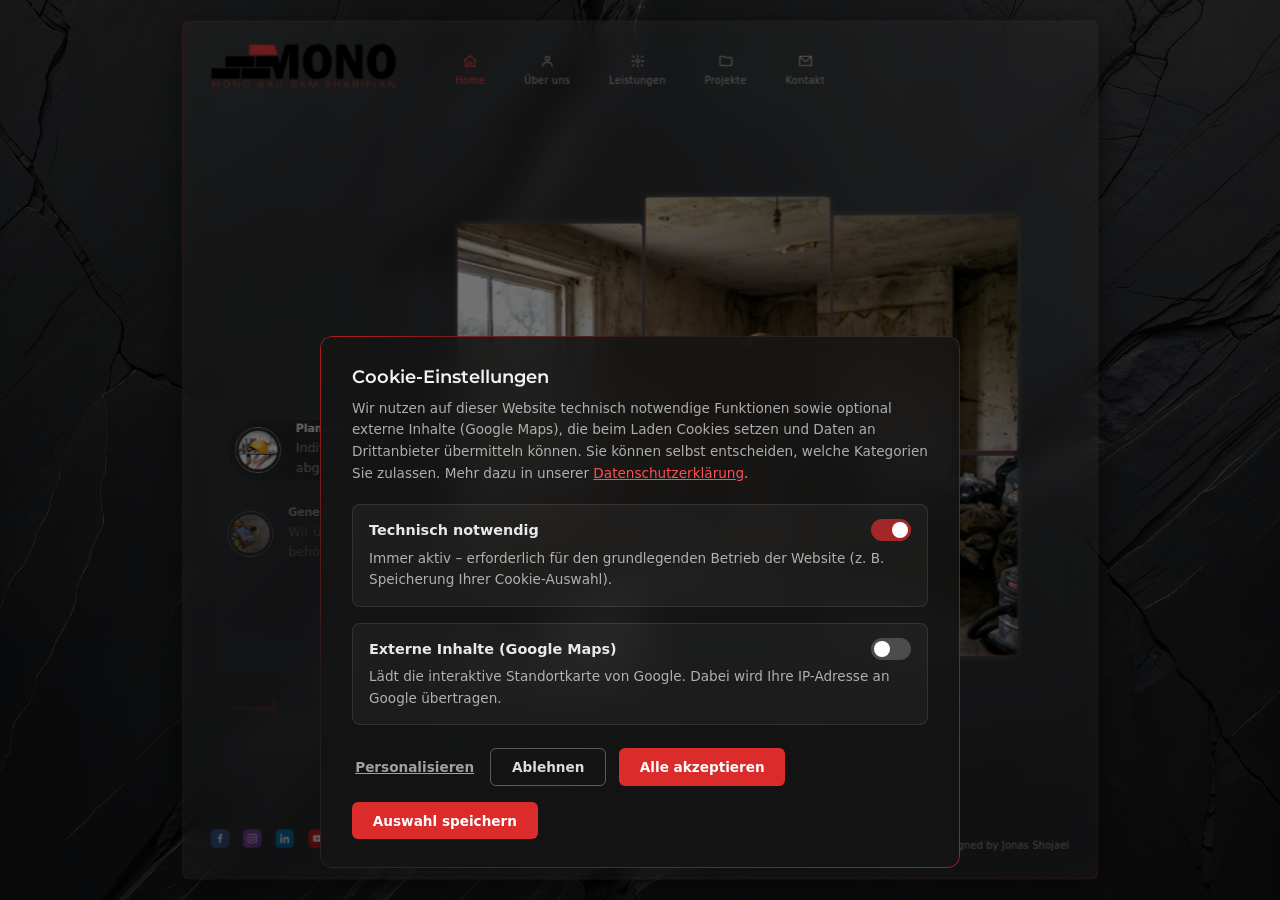
==== commit aca088b3: "Serve Ueber-uns image as WebP with PNG fallback Adds a lossy ~80%-quality WebP (137KB, alpha preserv" ====
--- a/index.html
+++ b/index.html
@@ -282,7 +282,10 @@
             <p class="view-subtitle">Als Hamburger Unternehmen arbeiten wir sowohl in der Stadt als auch in der Umgebung und stehen für Ergebnisse, die lange halten und sichtbar Qualität zeigen.</p>
           </div>
 
-          <img src="images/ueberuns.png" alt="Über uns" class="ueberuns-image">
+          <picture>
+            <source srcset="images/ueberuns.webp" type="image/webp">
+            <img src="images/ueberuns.png" alt="Über uns" class="ueberuns-image">
+          </picture>
         </div>
 
         <div class="view" data-view="leistungen">
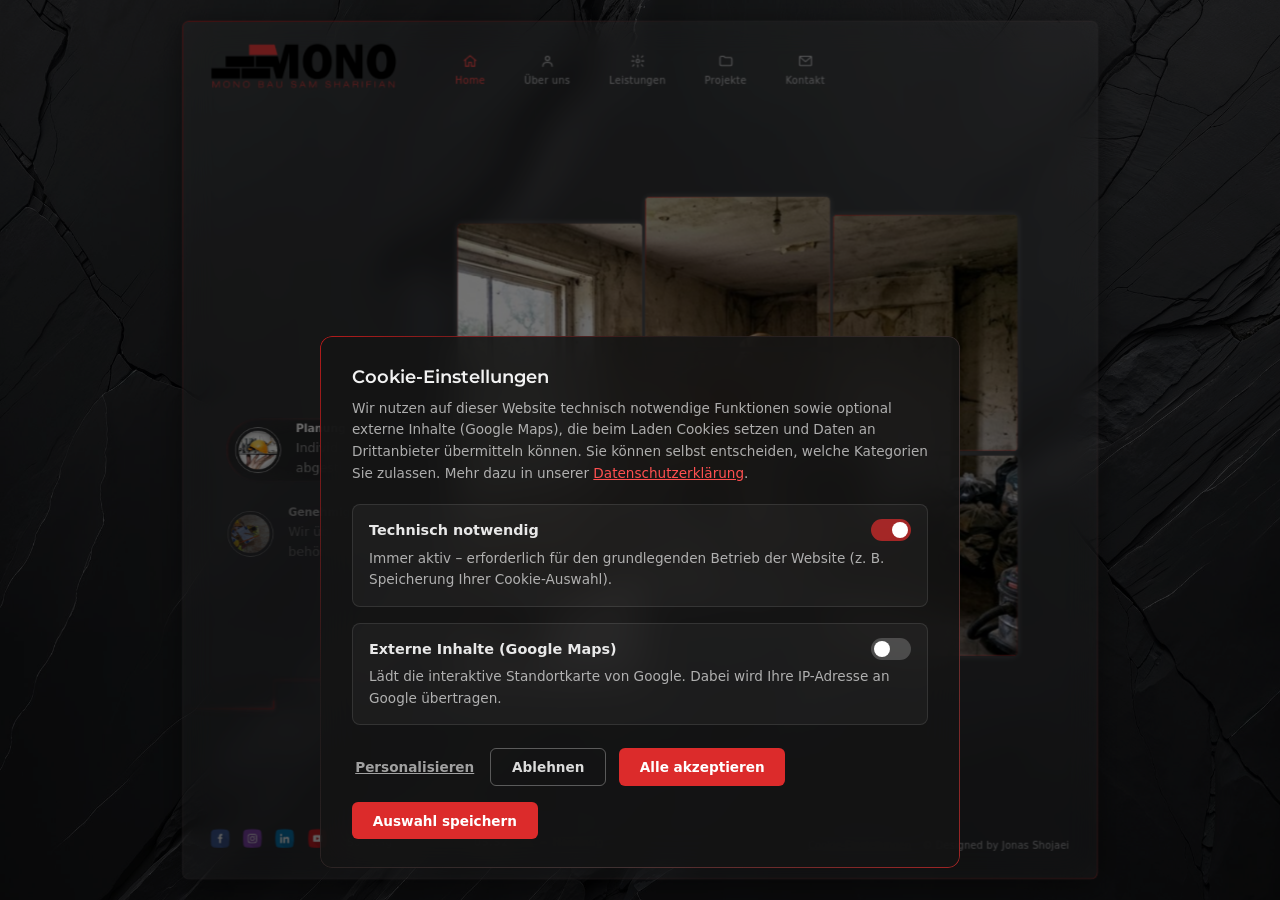
==== commit d86a23bb: "Add Projekte search, project image galleries, and optimize all images - Add search bar on Projekte p" ====
--- a/index.html
+++ b/index.html
@@ -379,9 +379,28 @@
               </button>
             </div>
 
+            <div class="projekte-search-wrap">
+              <div class="projekte-search-box">
+                <input type="text" class="projekte-search-input" id="projekte-search-input" placeholder="Stadtteil, Straße oder Postleitzahl suchen …" autocomplete="off">
+                <button type="button" class="projekte-search-icon-btn" id="projekte-search-icon-btn" aria-label="Suchen">
+                  <svg class="projekte-search-icon" xmlns="http://www.w3.org/2000/svg" width="18" height="18" viewBox="0 0 24 24" fill="none" stroke="currentColor" stroke-width="2" stroke-linecap="round" stroke-linejoin="round"><circle cx="11" cy="11" r="8"/><path d="m21 21-4.3-4.3"/></svg>
+                </button>
+              </div>
+              <div class="projekte-search-results" id="projekte-search-results"></div>
+            </div>
+
             <div class="stadtteile-hover-info">
               <h3 id="stadtteile-hover-name">Hamburg</h3>
               <p id="stadtteile-hover-text">Fahren Sie über einen Stadtteil, um mehr zu erfahren.</p>
+            </div>
+
+            <div class="projekte-image-wrap is-empty" id="projekte-image-wrap">
+              <img class="projekte-gallery-image" id="projekte-gallery-image" src="" alt="">
+              <p class="projekte-gallery-placeholder">Die Bilder werden hochgeladen.</p>
+              <div class="projekte-gallery-dots" id="projekte-gallery-dots"></div>
+              <button class="projekte-next-btn" id="projekte-next-btn" type="button" aria-label="Nächstes Projekt">
+                <svg xmlns="http://www.w3.org/2000/svg" width="24" height="24" viewBox="0 0 24 24" fill="none" stroke="currentColor" stroke-width="2" stroke-linecap="round" stroke-linejoin="round" class="lucide lucide-chevron-right-icon lucide-chevron-right"><path d="m9 18 6-6-6-6"/></svg>
+              </button>
             </div>
 
             <div class="stadtteile-map-wrap" id="stadtteile-map-wrap"></div>
@@ -443,8 +462,8 @@
 
             <div class="contact-photo">
               <div class="contact-photo-frame">
-                <img class="contact-photo-blur" src="images/seo.jpeg" alt="" aria-hidden="true">
-                <img class="contact-photo-sharp" src="images/seo.jpeg" alt="Amir Hossein Sharifian">
+                <img class="contact-photo-blur" src="images/seo.png" alt="" aria-hidden="true">
+                <img class="contact-photo-sharp" src="images/seo.png" alt="Amir Hossein Sharifian">
               </div>
               <p class="contact-info-label">Geschäftsführer:</p>
               <p class="contact-photo-name">Amir Hossein Sharifian</p>
--- a/style.css
+++ b/style.css
@@ -5,7 +5,8 @@
   font-family: 'Segoe UI', system-ui, sans-serif;
 }
 
-html, body {
+html,
+body {
   height: 100%;
   color: #f2f2f5;
   overflow: hidden;
@@ -68,13 +69,11 @@
   inset: 0;
   border-radius: 10px;
   padding: 1px;
-  background: linear-gradient(
-    135deg,
-    rgba(199, 29, 29, 0.9),
-    rgba(255, 156, 156, 0.05) 30%,
-    rgba(235, 172, 172, 0.202) 70%,
-    rgba(255, 47, 47, 0.6)
-  );
+  background: linear-gradient(135deg,
+      rgba(199, 29, 29, 0.9),
+      rgba(255, 156, 156, 0.05) 30%,
+      rgba(235, 172, 172, 0.202) 70%,
+      rgba(255, 47, 47, 0.6));
   -webkit-mask:
     linear-gradient(#fff 0 0) content-box,
     linear-gradient(#fff 0 0);
@@ -200,15 +199,13 @@
   height: calc(100% - 2cm);
   flex-shrink: 0;
   transform: translateY(-1cm);
-  background: linear-gradient(
-    to bottom,
-    rgba(255, 255, 255, 0) 0%,
-    rgba(255, 255, 255, 0.35) 22%,
-    #ff0033 40%,
-    #ff0033 60%,
-    rgba(255, 255, 255, 0.35) 78%,
-    rgba(255, 255, 255, 0) 100%
-  );
+  background: linear-gradient(to bottom,
+      rgba(255, 255, 255, 0) 0%,
+      rgba(255, 255, 255, 0.35) 22%,
+      #ff0033 40%,
+      #ff0033 60%,
+      rgba(255, 255, 255, 0.35) 78%,
+      rgba(255, 255, 255, 0) 100%);
   border: none;
 }
 
@@ -227,8 +224,15 @@
 }
 
 @keyframes contact-info-in {
-  from { opacity: 0; transform: translate(-24px, -4cm); }
-  to { opacity: 1; transform: translate(0, -4cm); }
+  from {
+    opacity: 0;
+    transform: translate(-24px, -4cm);
+  }
+
+  to {
+    opacity: 1;
+    transform: translate(0, -4cm);
+  }
 }
 
 /* Personal-Foto links neben der Trennlinie, kommt von rechts (aus Richtung der Linie) herein */
@@ -248,8 +252,15 @@
 }
 
 @keyframes contact-photo-in {
-  from { opacity: 0; transform: translate(40px, -50%); }
-  to { opacity: 1; transform: translate(0, -50%); }
+  from {
+    opacity: 0;
+    transform: translate(40px, -50%);
+  }
+
+  to {
+    opacity: 1;
+    transform: translate(0, -50%);
+  }
 }
 
 .contact-photo-frame {
@@ -265,6 +276,1299 @@
   position: absolute;
   inset: 0;
   border-radius: 10px;
+  padding: 1px;
+  background: linear-gradient(135deg,
+      rgba(199, 29, 29, 0.9),
+      rgba(255, 156, 156, 0.05) 30%,
+      rgba(235, 172, 172, 0.202) 70%,
+      rgba(255, 47, 47, 0.6));
+  -webkit-mask:
+    linear-gradient(#fff 0 0) content-box,
+    linear-gradient(#fff 0 0);
+  mask:
+    linear-gradient(#fff 0 0) content-box,
+    linear-gradient(#fff 0 0);
+  -webkit-mask-composite: xor;
+  mask-composite: exclude;
+  pointer-events: none;
+  z-index: 1;
+}
+
+.contact-photo-frame img {
+  display: block;
+  position: absolute;
+  inset: 0;
+  width: 100%;
+  height: 100%;
+  object-fit: cover;
+}
+
+/* Geblurrte Kopie im Hintergrund – wird an den Kanten sichtbar */
+.contact-photo-blur {
+  filter: blur(10px);
+}
+
+/* Scharfe Version, Kanten faden zur geblurrten Kopie darunter aus */
+.contact-photo-sharp {
+  -webkit-mask-image:
+    linear-gradient(to bottom, transparent 0, black 1cm, black calc(100% - 1cm), transparent 100%),
+    linear-gradient(to right, transparent 0, black 1cm, black calc(100% - 1cm), transparent 100%);
+  -webkit-mask-composite: source-in;
+  mask-image:
+    linear-gradient(to bottom, transparent 0, black 1cm, black calc(100% - 1cm), transparent 100%),
+    linear-gradient(to right, transparent 0, black 1cm, black calc(100% - 1cm), transparent 100%);
+  mask-composite: intersect;
+}
+
+.contact-photo .contact-info-label {
+  margin-top: 0.9rem;
+}
+
+.contact-photo-name {
+  font-family: 'Montserrat', sans-serif;
+  font-size: 0.95rem;
+  color: rgba(255, 255, 255, 0.9);
+}
+
+/* Google Map mit gleichem verlaufenden Rand wie das große Viereck */
+.contact-map {
+  position: relative;
+  width: 100%;
+  border-radius: 10px;
+  overflow: hidden;
+}
+
+.contact-map::before {
+  content: "";
+  position: absolute;
+  inset: 0;
+  border-radius: 10px;
+  padding: 1px;
+  background: linear-gradient(135deg,
+      rgba(199, 29, 29, 0.9),
+      rgba(255, 156, 156, 0.05) 30%,
+      rgba(235, 172, 172, 0.202) 70%,
+      rgba(255, 47, 47, 0.6));
+  -webkit-mask:
+    linear-gradient(#fff 0 0) content-box,
+    linear-gradient(#fff 0 0);
+  mask:
+    linear-gradient(#fff 0 0) content-box,
+    linear-gradient(#fff 0 0);
+  -webkit-mask-composite: xor;
+  mask-composite: exclude;
+  pointer-events: none;
+  z-index: 1;
+}
+
+.contact-map iframe {
+  display: block;
+  width: 100%;
+  height: 420px;
+  border: 0;
+}
+
+.contact-info {
+  font-family: 'Montserrat', sans-serif;
+  font-size: 0.95rem;
+  line-height: 1.7;
+  text-align: left;
+  color: rgba(255, 255, 255, 0.75);
+}
+
+.contact-info-name {
+  font-size: 1.15rem;
+  font-weight: 600;
+  color: rgba(255, 255, 255, 0.95);
+  margin-bottom: 0.3rem;
+}
+
+.contact-info-label {
+  margin-top: 0.8rem;
+  color: rgba(255, 255, 255, 0.5);
+}
+
+.contact-info-line {
+  display: flex;
+  align-items: center;
+  gap: 0.5rem;
+  margin-top: 0.3rem;
+}
+
+.contact-info-line a {
+  color: inherit;
+  text-decoration: none;
+}
+
+.contact-info-line a:hover {
+  color: #ff4d4d;
+}
+
+.contact-icon {
+  display: block;
+  width: 16px;
+  height: 16px;
+  flex-shrink: 0;
+  transform: translateY(1px);
+  fill: none;
+  stroke: currentColor;
+  stroke-width: 1.6;
+  stroke-linecap: round;
+  stroke-linejoin: round;
+  opacity: 0.75;
+}
+
+.contact-form {
+  margin-top: 1.6rem;
+  display: flex;
+  flex-direction: column;
+  gap: 1.1rem;
+}
+
+.form-row {
+  display: flex;
+  flex-direction: column;
+  gap: 0.4rem;
+}
+
+.form-row label {
+  font-size: 0.85rem;
+  color: rgba(255, 255, 255, 0.75);
+}
+
+.form-row input[type="text"],
+.form-row input[type="email"],
+.form-row textarea {
+  font-family: inherit;
+  font-size: 0.95rem;
+  color: #f2f2f5;
+  background: rgba(255, 255, 255, 0.06);
+  border: 1px solid rgba(255, 255, 255, 0.25);
+  border-radius: 6px;
+  padding: 0.6rem 0.8rem;
+  resize: vertical;
+  outline: none;
+  transition: border-color 0.25s ease;
+}
+
+.form-row input[type="text"]:focus,
+.form-row input[type="email"]:focus,
+.form-row textarea:focus {
+  border-color: #ff4d4d;
+}
+
+.form-row-checkbox {
+  flex-direction: row;
+  align-items: flex-start;
+  gap: 0.6rem;
+}
+
+.form-row-checkbox input[type="checkbox"] {
+  margin-top: 0.2rem;
+  accent-color: #ff4d4d;
+  flex-shrink: 0;
+}
+
+.form-row-checkbox label {
+  font-size: 0.8rem;
+  line-height: 1.4;
+}
+
+.form-row-checkbox label a {
+  color: #ff4d4d;
+  text-decoration: underline;
+}
+
+.form-submit-short {
+  display: none;
+}
+
+.form-submit {
+  align-self: flex-start;
+  font-family: inherit;
+  font-size: 0.95rem;
+  font-weight: 600;
+  color: #ffffff;
+  background: rgba(255, 47, 47, 0.85);
+  border: none;
+  border-radius: 6px;
+  padding: 0.7rem 1.6rem;
+  cursor: pointer;
+  transition: background 0.25s ease;
+}
+
+.form-submit:hover {
+  background: rgba(255, 47, 47, 1);
+}
+
+/* Leistungen: Karte mit 11 Seiten (Punkte + Next), Glas-Look wie das Hauptpanel */
+.leistungen-card {
+  position: relative;
+  width: 560px;
+  margin-top: 1.5rem;
+  padding: 2rem 2.2rem 1.6rem;
+  border-radius: 10px;
+  background: rgba(20, 20, 20, 0.55);
+  backdrop-filter: blur(18px);
+  -webkit-backdrop-filter: blur(18px);
+  /* Schatten für 3D-Wirkung, damit die Karte vom Hintergrund abgehoben wirkt */
+  box-shadow:
+    0 24px 48px rgba(0, 0, 0, 0.55),
+    0 8px 20px rgba(0, 0, 0, 0.45);
+}
+
+/* Blackboard-Bilder als randloser Hintergrund hinter Karte, Bild und Mittellinie */
+/* Position & Größe hier einstellen: */
+.leistungen-box-bg {
+  position: absolute;
+  top: 380px;
+  left: 2cm;
+  width: 1140px;
+  height: 620px;
+  z-index: 0;
+  overflow: hidden;
+  pointer-events: none;
+}
+
+.leistungen-box-image {
+  position: absolute;
+  inset: 0;
+  width: 100%;
+  height: 100%;
+  object-fit: cover;
+  opacity: 0;
+  transition: opacity 1.1s ease;
+  /* Blur hier einstellen: */
+  filter: blur(0px);
+  /* Fade pro Kante einzeln einstellbar: links/rechts 1cm, oben/unten 0,5cm */
+  -webkit-mask-image:
+    linear-gradient(to bottom, transparent 0, black 0.5cm, black calc(100% - 0.5cm), transparent 100%),
+    linear-gradient(to right, transparent 0, black 1cm, black calc(100% - 1cm), transparent 100%);
+  -webkit-mask-composite: source-in;
+  mask-image:
+    linear-gradient(to bottom, transparent 0, black 0.5cm, black calc(100% - 0.5cm), transparent 100%),
+    linear-gradient(to right, transparent 0, black 1cm, black calc(100% - 1cm), transparent 100%);
+  mask-composite: intersect;
+}
+
+/* Opacity hier einstellen: */
+.leistungen-box-image.active {
+  opacity: 0.3;
+}
+
+/* Leistungsbild rechts neben der Mittellinie, kommt beim Wechsel per
+   Fade von links (hinter der Linie hervor) neu herein */
+.leistungen-image-wrap {
+  position: absolute;
+  top: 50%;
+  left: calc(50% + 60px);
+  width: 580px;
+  border-radius: 10px;
+  overflow: hidden;
+  transform: translate(0, -50%);
+  /* Schatten für 3D-Wirkung, damit das Bild vom Hintergrund abgehoben wirkt */
+  box-shadow:
+    0 24px 48px rgba(0, 0, 0, 0.55),
+    0 8px 20px rgba(0, 0, 0, 0.45);
+}
+
+.leistungen-image-fade {
+  animation: leistungen-image-in 0.8s ease forwards;
+}
+
+.leistungen-image-wrap::before {
+  content: "";
+  position: absolute;
+  inset: 0;
+  border-radius: 10px;
+  padding: 1px;
+  background: linear-gradient(135deg,
+      rgba(199, 29, 29, 0.9),
+      rgba(255, 156, 156, 0.05) 30%,
+      rgba(235, 172, 172, 0.202) 70%,
+      rgba(255, 47, 47, 0.6));
+  -webkit-mask:
+    linear-gradient(#fff 0 0) content-box,
+    linear-gradient(#fff 0 0);
+  mask:
+    linear-gradient(#fff 0 0) content-box,
+    linear-gradient(#fff 0 0);
+  -webkit-mask-composite: xor;
+  mask-composite: exclude;
+  pointer-events: none;
+  z-index: 1;
+}
+
+.leistungen-image {
+  display: block;
+  width: 100%;
+  height: 640px;
+  object-fit: cover;
+}
+
+@keyframes leistungen-image-in {
+  from {
+    opacity: 0;
+    transform: translate(-60px, -50%);
+  }
+
+  to {
+    opacity: 1;
+    transform: translate(0, -50%);
+  }
+}
+
+.leistungen-card::before {
+  content: "";
+  position: absolute;
+  inset: 0;
+  border-radius: 10px;
+  padding: 1px;
+  background: linear-gradient(135deg,
+      rgba(199, 29, 29, 0.9),
+      rgba(255, 156, 156, 0.05) 30%,
+      rgba(235, 172, 172, 0.202) 70%,
+      rgba(255, 47, 47, 0.6));
+  -webkit-mask:
+    linear-gradient(#fff 0 0) content-box,
+    linear-gradient(#fff 0 0);
+  mask:
+    linear-gradient(#fff 0 0) content-box,
+    linear-gradient(#fff 0 0);
+  -webkit-mask-composite: xor;
+  mask-composite: exclude;
+  pointer-events: none;
+}
+
+.leistungen-slides {
+  position: relative;
+  min-height: 130px;
+}
+
+.leistungen-slide {
+  position: absolute;
+  inset: 0;
+  opacity: 0;
+  pointer-events: none;
+  transition: opacity 0.6s ease;
+}
+
+.leistungen-slide.active {
+  opacity: 1;
+  pointer-events: auto;
+}
+
+.leistungen-slide h3 {
+  font-family: 'Montserrat', sans-serif;
+  font-size: 1.25rem;
+  font-weight: 600;
+  color: rgba(255, 255, 255, 0.95);
+  margin-bottom: 0.6rem;
+}
+
+.leistungen-slide p {
+  font-size: 0.9rem;
+  line-height: 1.6;
+  color: rgba(255, 255, 255, 0.65);
+}
+
+.leistungen-footer {
+  display: flex;
+  align-items: center;
+  justify-content: space-between;
+  margin-top: 1.6rem;
+  padding-top: 1.4rem;
+  border-top: 1px solid rgba(255, 255, 255, 0.12);
+}
+
+.leistungen-dots {
+  display: flex;
+  flex-wrap: wrap;
+  gap: 0.5rem;
+}
+
+.leistungen-dot {
+  width: 26px;
+  height: 26px;
+  border-radius: 50%;
+  border: 1px solid rgba(255, 255, 255, 0.25);
+  background: none;
+  color: rgba(255, 255, 255, 0.6);
+  font-family: inherit;
+  font-size: 0.75rem;
+  cursor: pointer;
+  display: flex;
+  align-items: center;
+  justify-content: center;
+  transition: background 0.25s ease, border-color 0.25s ease, color 0.25s ease;
+}
+
+.leistungen-dot:hover {
+  border-color: rgba(255, 47, 47, 0.6);
+  color: #ffffff;
+}
+
+.leistungen-dot.active {
+  background: rgba(255, 47, 47, 0.85);
+  border-color: rgba(255, 47, 47, 0.85);
+  color: #ffffff;
+}
+
+.leistungen-next {
+  height: 26px;
+  display: flex;
+  align-items: center;
+  justify-content: center;
+  font-family: inherit;
+  font-size: 0.75rem;
+  font-weight: 600;
+  color: #ffffff;
+  background: rgba(255, 47, 47, 0.85);
+  border: none;
+  border-radius: 999px;
+  padding: 0 1rem;
+  cursor: pointer;
+  flex-shrink: 0;
+  transition: background 0.25s ease;
+}
+
+.leistungen-next:hover {
+  background: rgba(255, 47, 47, 1);
+}
+
+/* Dekorative animierte Linie quer durchs Panel */
+/* Position/Höhe hier einstellen: */
+.deco-line {
+  position: absolute;
+  top: 860px;
+  left: 0;
+  width: 100%;
+  height: 200px;
+  pointer-events: none;
+  z-index: 0;
+  overflow: visible;
+  /* Fade-Einblendung am linken Panel-Rand, ca. 10 cm (~378px) lang */
+  -webkit-mask-image: linear-gradient(to right, transparent 0, black 378px);
+  mask-image: linear-gradient(to right, transparent 0, black 378px);
+}
+
+.deco-line-base {
+  fill: none;
+  stroke: #ff0000;
+  stroke-width: 1.2;
+  stroke-linecap: round;
+  stroke-linejoin: round;
+  filter: drop-shadow(0 0 5px rgba(255, 0, 0, 1)) drop-shadow(0 0 2px rgba(255, 255, 255, 0.5));
+  stroke-dasharray: 8 92;
+  animation: deco-line-reveal 6s ease-in-out infinite;
+}
+
+/* Auslaufender Schweif hinter dem Signal-Kopf (leicht phasenverzögert) */
+.deco-line-pulse {
+  fill: none;
+  stroke: rgba(255, 40, 40, 0.45);
+  stroke-width: 1.4;
+  stroke-linecap: round;
+  stroke-dasharray: 24 76;
+  filter: blur(2.5px);
+  animation: deco-line-reveal 6s ease-in-out infinite;
+  animation-delay: 0.18s;
+}
+
+/* Durchgehender Loop: Linie zeichnet sich immer von links nach rechts,
+   springt am Ende sofort zurück und beginnt erneut */
+@keyframes deco-line-reveal {
+  from {
+    stroke-dashoffset: 100;
+  }
+
+  to {
+    stroke-dashoffset: 0;
+  }
+}
+
+/* Buchstaben entlang des letzten geraden Linienabschnitts, oberhalb der Linie */
+.deco-letters {
+  position: absolute;
+  top: 919px;
+  left: 0;
+  width: 100%;
+  height: 120px;
+  pointer-events: none;
+  z-index: 0;
+}
+
+.deco-letters span {
+  position: absolute;
+  top: 0;
+  font-size: 5.6rem;
+  font-weight: 400;
+  letter-spacing: 0.04em;
+  color: #ffffff;
+  background: none;
+  border: none;
+  opacity: 0;
+  /* Timing an die Kopf-Position des Signals auf der Linie angepasst */
+  animation: deco-letter-flash 6s ease-in-out infinite;
+}
+
+/* Nur weiches Fade, kein Glow, maximal 20% Deckkraft */
+@keyframes deco-letter-flash {
+
+  0%,
+  100% {
+    opacity: 0;
+  }
+
+  2% {
+    opacity: 0.2;
+  }
+
+  8% {
+    opacity: 0.2;
+  }
+
+  12% {
+    opacity: 0;
+  }
+}
+
+/* Timeline links im Panel */
+/* Deaktiviert – auf display: block setzen, um sie wieder zu aktivieren */
+.timeline {
+  display: none;
+  position: absolute;
+  top: 150px;
+  left: 60px;
+  width: 520px;
+  height: 920px;
+  cursor: grab;
+  -webkit-mask-image: linear-gradient(to top, transparent 0%, black 14%, black 82%, transparent 100%);
+  mask-image: linear-gradient(to top, transparent 0%, black 14%, black 82%, transparent 100%);
+}
+
+.timeline.dragging {
+  cursor: grabbing;
+}
+
+.timeline-line {
+  position: absolute;
+  inset: 0;
+  width: 100%;
+  height: 100%;
+  pointer-events: none;
+}
+
+.timeline-line path {
+  fill: none;
+  stroke: rgba(255, 255, 255, 0.5);
+  stroke-width: 2;
+  stroke-linecap: round;
+  filter: blur(0.8px);
+}
+
+.timeline-point {
+  position: absolute;
+  top: 0;
+  left: 0;
+  width: 10px;
+  height: 10px;
+  offset-path: path("M30,920 C200,700 200,220 30,0");
+  offset-anchor: 50% 50%;
+  offset-rotate: 0deg;
+  pointer-events: none;
+}
+
+.timeline-point .dot {
+  position: absolute;
+  inset: 0;
+  border-radius: 50%;
+  background: #ffffff;
+  box-shadow: 0 0 3px rgba(255, 255, 255, 0.3);
+}
+
+.timeline-point .label {
+  position: absolute;
+  left: 20px;
+  top: 50%;
+  transform: translateY(-50%);
+  font-size: 0.85rem;
+  white-space: nowrap;
+  color: rgba(255, 255, 255, 0.75);
+}
+
+/* Kommentar-Linie links im Panel */
+.comment-line {
+  position: absolute;
+  top: 50%;
+  left: 60px;
+  transform: translateY(-50%);
+  width: 460px;
+  /* Fallback-Höhe, bis script.js die exakte Höhe berechnet (zeigt ~3 Profile) */
+  height: 210px;
+  overflow: hidden;
+}
+
+.comment-track {
+  position: relative;
+  display: flex;
+  flex-direction: column;
+  gap: 2.4rem;
+  will-change: transform;
+}
+
+/* Hintergrund-Feld hinter dem mittleren (aktiven) Profil */
+.comment-highlight {
+  position: absolute;
+  left: 1px;
+  right: 1px;
+  /* Großer Wert = an Höhe geklemmt -> runde Enden passend zum Profilbild */
+  border-radius: 999px;
+  background: rgba(0, 0, 0, 0.35);
+  backdrop-filter: blur(14px);
+  -webkit-backdrop-filter: blur(14px);
+  /* Wolken-artiger Fade: Mitte deckend, Ränder lösen sich auf */
+  -webkit-mask-image: radial-gradient(ellipse at center, black 60%, transparent 100%);
+  mask-image: radial-gradient(ellipse at center, black 60%, transparent 100%);
+  filter: blur(1.5px);
+  pointer-events: none;
+  z-index: 0;
+}
+
+.comment-highlight::before {
+  content: "";
+  position: absolute;
+  inset: 0;
+  border-radius: 999px;
+  padding: 1px;
+  background: linear-gradient(135deg,
+      rgba(255, 20, 20, 1),
+      rgba(255, 255, 255, 0.759) 45%,
+      rgba(255, 20, 20, 1) 100%);
+  -webkit-mask:
+    linear-gradient(#fff 0 0) content-box,
+    linear-gradient(#fff 0 0);
+  mask:
+    linear-gradient(#fff 0 0) content-box,
+    linear-gradient(#fff 0 0);
+  -webkit-mask-composite: xor;
+  mask-composite: exclude;
+  filter: blur(0.8px);
+  pointer-events: none;
+}
+
+.comment-set {
+  display: flex;
+  flex-direction: column;
+  gap: 2.4rem;
+}
+
+.comment-item {
+  position: relative;
+  z-index: 1;
+  display: flex;
+  align-items: center;
+  gap: 1.3rem;
+}
+
+.comment-avatar {
+  position: relative;
+  flex-shrink: 0;
+  width: 64px;
+  height: 64px;
+  border-radius: 50%;
+  box-sizing: border-box;
+  padding: 4px;
+  border: 1.5px solid rgba(255, 255, 255, 0.55);
+  background: none;
+}
+
+.comment-avatar img {
+  width: 100%;
+  height: 100%;
+  border-radius: 50%;
+  object-fit: cover;
+  display: block;
+}
+
+.comment-text {
+  text-align: left;
+}
+
+.comment-text h4 {
+  font-size: 0.95rem;
+  font-weight: 600;
+  color: rgba(255, 255, 255, 0.92);
+  margin-bottom: 0.25rem;
+  text-align: left;
+}
+
+.comment-text p {
+  font-size: 0.78rem;
+  line-height: 1.4;
+  color: rgba(255, 255, 255, 0.55);
+  max-width: 340px;
+  text-align: left;
+}
+
+/* Galerie rechts im Panel */
+.gallery-grid {
+  position: absolute;
+  top: 50%;
+  right: calc(150px - 1cm);
+  transform: translateY(-50%);
+  display: flex;
+  align-items: flex-end;
+  /* Abstand zwischen den Teilen hier einstellen: */
+  gap: 4px;
+}
+
+.gallery-col {
+  display: flex;
+  flex-direction: column;
+  gap: 6px;
+  /* Breite der Felder hier einstellen: */
+  width: calc(220px + 1cm);
+}
+
+/* Verschiebt die Spalte nach oben (weg vom unteren Rand) */
+.gallery-col-left {
+  margin-bottom: 30px;
+}
+
+/* Verschiebt die mittlere Spalte 4cm nach oben */
+.gallery-col-middle {
+  margin-bottom: 4cm;
+}
+
+/* Oben statt unten verankert, damit diese Spalte beim Erhöhen
+   der Höhe nach unten statt nach oben wächst */
+.gallery-col-right {
+  align-self: flex-start;
+  margin-top: 25px;
+}
+
+.gallery-cell {
+  position: relative;
+  overflow: hidden;
+  border-radius: 6px;
+  box-shadow: 0 0 10px rgba(255, 255, 255, 0.2);
+}
+
+/* Gleicher Verlaufs-Rand wie das große Hauptviereck (.glass-panel::before) */
+.gallery-cell::before {
+  content: "";
+  position: absolute;
+  inset: 0;
+  border-radius: 6px;
+  padding: 1px;
+  background: linear-gradient(135deg,
+      rgba(199, 29, 29, 0.9),
+      rgba(255, 156, 156, 0.05) 30%,
+      rgba(235, 172, 172, 0.202) 70%,
+      rgba(255, 47, 47, 0.6));
+  -webkit-mask:
+    linear-gradient(#fff 0 0) content-box,
+    linear-gradient(#fff 0 0);
+  mask:
+    linear-gradient(#fff 0 0) content-box,
+    linear-gradient(#fff 0 0);
+  -webkit-mask-composite: xor;
+  mask-composite: exclude;
+  pointer-events: none;
+  z-index: 2;
+}
+
+/* Zellhöhen hier einstellen: */
+.gallery-cell-left {
+  height: 640px;
+}
+
+.gallery-cell-mid-top {
+  height: 210px;
+}
+
+.gallery-cell-mid-bottom {
+  height: 340px;
+}
+
+.gallery-cell-right-top {
+  height: 330px;
+}
+
+.gallery-cell-right-bottom {
+  height: 280px;
+}
+
+.gallery-slice {
+  position: absolute;
+  inset: 0;
+  background-repeat: no-repeat;
+  opacity: 0;
+  transition: opacity 1s ease, transform 1s ease;
+}
+
+.gallery-slice.active {
+  opacity: 1;
+  transform: translateY(0);
+}
+
+/* "down" = Feld blendet neues Bild von oben ein */
+.gallery-cell[data-direction="down"] .gallery-slice:not(.active) {
+  transform: translateY(-24px);
+}
+
+/* "up" = Feld blendet neues Bild von unten ein */
+.gallery-cell[data-direction="up"] .gallery-slice:not(.active) {
+  transform: translateY(24px);
+}
+
+/* Wetter-Widget rechts neben den Social-Icons */
+.weather-widget {
+  position: absolute;
+  bottom: 2.5rem;
+  left: 230px;
+  display: flex;
+  align-items: center;
+  gap: 0.6rem;
+  background: none;
+  border: none;
+  color: rgba(255, 255, 255, 0.7);
+  font-size: 0.95rem;
+}
+
+.weather-widget .weather-weekday {
+  color: rgba(255, 255, 255, 0.9);
+}
+
+.weather-widget .weather-date {
+  opacity: 0.6;
+  padding-right: 0.4rem;
+  border-right: 1px solid rgba(255, 255, 255, 0.25);
+}
+
+.weather-widget .weather-time {
+  font-weight: 600;
+  color: rgba(255, 255, 255, 0.9);
+  padding-right: 0.4rem;
+  border-right: 1px solid rgba(255, 255, 255, 0.25);
+}
+
+.weather-widget .weather-icon {
+  font-size: 1.3rem;
+}
+
+.weather-widget .weather-temp {
+  font-weight: 600;
+  color: rgba(255, 255, 255, 0.9);
+}
+
+.weather-widget .weather-city {
+  opacity: 0.7;
+}
+
+/* Social-Icons unten links */
+.social-links {
+  position: absolute;
+  bottom: 2.5rem;
+  left: 2.5rem;
+  display: flex;
+  gap: 1.2rem;
+}
+
+.social-links img {
+  width: 26px;
+  height: 26px;
+  opacity: 0.8;
+  transition: opacity 0.25s ease, transform 0.25s ease;
+}
+
+.social-links a:hover img {
+  opacity: 1;
+  transform: translateY(-2px);
+}
+
+/* Copyright unten rechts */
+.copyright {
+  position: absolute;
+  bottom: 2.5rem;
+  right: 2.5rem;
+  display: flex;
+  align-items: center;
+  gap: 1rem;
+  font-size: 0.85rem;
+  opacity: 0.6;
+  letter-spacing: 0.02em;
+}
+
+.cookie-settings-link {
+  font-family: inherit;
+  font-size: 0.85rem;
+  color: inherit;
+  background: none;
+  border: none;
+  text-decoration: underline;
+  cursor: pointer;
+  padding: 0;
+}
+
+.cookie-settings-link:hover {
+  color: #ff5050;
+}
+
+/* Cookie-Consent-Banner */
+.cookie-banner {
+  position: fixed;
+  inset: 0;
+  z-index: 1000;
+  display: flex;
+  align-items: flex-end;
+  justify-content: center;
+  padding: 2rem;
+  background: rgba(0, 0, 0, 0.55);
+}
+
+.cookie-banner[hidden] {
+  display: none;
+}
+
+.cookie-banner-box {
+  width: 100%;
+  max-width: 640px;
+  border-radius: 12px;
+  padding: 1.8rem 2rem;
+  background: rgba(20, 20, 20, 0.85);
+  backdrop-filter: blur(20px);
+  -webkit-backdrop-filter: blur(20px);
+  position: relative;
+}
+
+.cookie-banner-box::before {
+  content: "";
+  position: absolute;
+  inset: 0;
+  border-radius: 12px;
+  padding: 1px;
+  background: linear-gradient(135deg,
+      rgba(199, 29, 29, 0.9),
+      rgba(255, 156, 156, 0.05) 30%,
+      rgba(235, 172, 172, 0.202) 70%,
+      rgba(255, 47, 47, 0.6));
+  -webkit-mask:
+    linear-gradient(#fff 0 0) content-box,
+    linear-gradient(#fff 0 0);
+  mask:
+    linear-gradient(#fff 0 0) content-box,
+    linear-gradient(#fff 0 0);
+  -webkit-mask-composite: xor;
+  mask-composite: exclude;
+  pointer-events: none;
+}
+
+.cookie-banner-main h3 {
+  font-family: 'Montserrat', sans-serif;
+  font-size: 1.15rem;
+  font-weight: 600;
+  color: rgba(255, 255, 255, 0.95);
+  margin-bottom: 0.6rem;
+}
+
+.cookie-banner-main p {
+  font-size: 0.85rem;
+  line-height: 1.6;
+  color: rgba(255, 255, 255, 0.65);
+}
+
+.cookie-banner-main a {
+  color: #ff5050;
+}
+
+.cookie-banner-categories {
+  margin-top: 1.2rem;
+  display: flex;
+  flex-direction: column;
+  gap: 1rem;
+}
+
+.cookie-category {
+  padding: 0.9rem 1rem;
+  background: rgba(255, 255, 255, 0.04);
+  border: 1px solid rgba(255, 255, 255, 0.1);
+  border-radius: 8px;
+}
+
+.cookie-category-head {
+  display: flex;
+  align-items: center;
+  justify-content: space-between;
+  font-size: 0.9rem;
+  font-weight: 600;
+  color: rgba(255, 255, 255, 0.9);
+  margin-bottom: 0.4rem;
+}
+
+.cookie-category p {
+  margin: 0;
+}
+
+.cookie-toggle {
+  position: relative;
+  width: 40px;
+  height: 22px;
+  border-radius: 999px;
+  border: none;
+  background: rgba(255, 255, 255, 0.2);
+  cursor: pointer;
+  flex-shrink: 0;
+  transition: background 0.25s ease;
+}
+
+.cookie-toggle-locked {
+  background: rgba(255, 47, 47, 0.6);
+  cursor: default;
+}
+
+.cookie-toggle-dot {
+  position: absolute;
+  top: 3px;
+  left: 3px;
+  width: 16px;
+  height: 16px;
+  border-radius: 50%;
+  background: #ffffff;
+  transition: transform 0.25s ease;
+}
+
+.cookie-toggle-locked .cookie-toggle-dot {
+  transform: translateX(18px);
+}
+
+.cookie-toggle[aria-checked="true"] {
+  background: rgba(255, 47, 47, 0.85);
+}
+
+.cookie-toggle[aria-checked="true"] .cookie-toggle-dot {
+  transform: translateX(18px);
+}
+
+.cookie-banner-actions,
+.cookie-banner-save {
+  display: flex;
+  flex-wrap: wrap;
+  gap: 0.8rem;
+  margin-top: 1.4rem;
+}
+
+.cookie-banner-save {
+  margin-top: 1rem;
+}
+
+.cookie-btn {
+  font-family: inherit;
+  font-size: 0.85rem;
+  font-weight: 600;
+  border-radius: 6px;
+  padding: 0.65rem 1.3rem;
+  cursor: pointer;
+  transition: background 0.25s ease, border-color 0.25s ease, color 0.25s ease;
+}
+
+.cookie-btn-solid {
+  color: #ffffff;
+  background: rgba(255, 47, 47, 0.85);
+  border: none;
+}
+
+.cookie-btn-solid:hover {
+  background: rgba(255, 47, 47, 1);
+}
+
+.cookie-btn-outline {
+  color: rgba(255, 255, 255, 0.85);
+  background: none;
+  border: 1px solid rgba(255, 255, 255, 0.3);
+}
+
+.cookie-btn-outline:hover {
+  border-color: rgba(255, 255, 255, 0.6);
+  color: #ffffff;
+}
+
+.cookie-btn-ghost {
+  color: rgba(255, 255, 255, 0.6);
+  background: none;
+  border: none;
+  text-decoration: underline;
+  padding: 0.65rem 0.2rem;
+}
+
+.cookie-btn-ghost:hover {
+  color: #ffffff;
+}
+
+/* Google-Maps-Platzhalter, solange keine Zustimmung erteilt wurde */
+.contact-map-placeholder {
+  position: absolute;
+  inset: 0;
+  display: flex;
+  flex-direction: column;
+  align-items: center;
+  justify-content: center;
+  gap: 1rem;
+  text-align: center;
+  padding: 1.5rem;
+  background: rgba(15, 15, 15, 0.9);
+  z-index: 2;
+}
+
+.contact-map-placeholder p {
+  font-size: 0.85rem;
+  color: rgba(255, 255, 255, 0.65);
+  max-width: 280px;
+}
+
+.contact-map-enable {
+  align-self: center;
+}
+
+.contact-map-placeholder[hidden] {
+  display: none;
+}
+
+/* Logo oben links – Größe hier einstellen: */
+.panel-logo {
+  position: absolute;
+  top: 2rem;
+  left: 2.5rem;
+  width: 260px;
+  height: auto;
+  background: none;
+  border: none;
+}
+
+.panel-menu ul {
+  display: flex;
+  gap: 3rem;
+  list-style: none;
+}
+
+.menu-item {
+  position: relative;
+  display: flex;
+  flex-direction: column;
+  align-items: center;
+  gap: 0.5rem;
+  padding: 0.3rem 0.2rem 1rem;
+  color: #f2f2f5;
+  opacity: 0.75;
+  cursor: pointer;
+  transition: opacity 0.25s ease, color 0.25s ease;
+}
+
+.menu-item svg {
+  width: 22px;
+  height: 22px;
+  fill: none;
+  stroke: currentColor;
+  stroke-width: 1.6;
+  stroke-linecap: round;
+  stroke-linejoin: round;
+}
+
+.menu-item span {
+  font-size: 0.85rem;
+  letter-spacing: 0.03em;
+  white-space: nowrap;
+}
+
+.menu-item:hover,
+.menu-item.active {
+  opacity: 1;
+  color: #ff4d4d;
+}
+
+.glass-panel h1 {
+  font-size: 2.6rem;
+  margin-bottom: 1rem;
+  font-weight: 600;
+}
+
+.glass-panel h2 {
+  font-size: 2rem;
+  margin-bottom: 1rem;
+  font-weight: 600;
+}
+
+/* Hamburg-Stadtteile-Karte auf der Projekte-Seite – ohne Border/Hintergrund */
+/* Größe/Position hier einstellen: */
+.stadtteile-map-wrap {
+  position: absolute;
+  top: 50%;
+  left: 500px;
+  width: 1020px;
+  background: none;
+  border: none;
+  transform: translateY(-50%);
+}
+
+.stadtteile-map-wrap svg {
+  display: block;
+  width: 100%;
+  height: auto;
+}
+
+/* Alle Stadtteile standardmäßig gestalten – gleiche Farbe/Border wie die
+   Leistungen-Karte, keine Verläufe im Fill mehr */
+.stadtteile-map-wrap path {
+  fill: rgba(20, 20, 20, 0.55);
+  stroke: rgba(225, 225, 225, 0.4);
+  stroke-width: 0.6;
+  transition: fill 0.2s;
+  cursor: pointer;
+}
+
+/* Hover-Effekt: flaches Rot aus dem Website-Theme, kein Verlauf */
+.stadtteile-map-wrap path:hover {
+  fill: #ff2f2f;
+}
+
+/* Aktuell über den Pfeil ausgewählter Stadtteil (Mobile, ohne Kartentipp) */
+.stadtteile-map-wrap path.stadtteile-selected {
+  fill: #ff2f2f;
+}
+
+/* Pfeil neben dem Seiten-Titel, um Stadtteile ohne Kartentipp durchzuschalten
+   (nur in Mobile sichtbar) */
+.stadtteile-next-btn {
+  display: none;
+}
+
+/* Suchleiste zwischen Seitentitel und Stadtteil-Info: Stadtteil, Straße,
+   Postleitzahl oder ganzes Projekt suchen - gleicher Glas-Look/roter
+   Verlaufsrahmen wie die restlichen Elemente der Seite */
+.projekte-search-wrap {
+  position: relative;
+  width: 420px;
+  margin-top: 0.8rem;
+}
+
+.projekte-search-box {
+  position: relative;
+  display: flex;
+  align-items: center;
+  gap: 0.6rem;
+  padding: 0.6rem 1rem;
+  border-radius: 999px;
+  background: rgba(20, 20, 20, 0.55);
+  backdrop-filter: blur(18px);
+  -webkit-backdrop-filter: blur(18px);
+}
+
+.projekte-search-box::before {
+  content: "";
+  position: absolute;
+  inset: 0;
+  border-radius: 999px;
   padding: 1px;
   background: linear-gradient(
     135deg,
@@ -282,767 +1586,160 @@
   -webkit-mask-composite: xor;
   mask-composite: exclude;
   pointer-events: none;
-  z-index: 1;
-}
-
-.contact-photo-frame img {
+}
+
+/* Lupe rechts in der Suchleiste, klickbar (startet die Suche/öffnet die
+   Ergebnisse) - dezentes rotes Glühen als Hervorhebung beim Hover */
+.projekte-search-icon-btn {
+  flex-shrink: 0;
+  display: flex;
+  align-items: center;
+  justify-content: center;
+  background: none;
+  border: none;
+  padding: 0.2rem;
+  cursor: pointer;
+  color: rgba(255, 255, 255, 0.5);
+  transition: color 0.15s ease;
+}
+
+.projekte-search-icon-btn:hover {
+  color: rgba(255, 255, 255, 0.85);
+  filter: drop-shadow(0 0 5px rgba(255, 47, 47, 0.85));
+}
+
+.projekte-search-input {
+  flex: 1;
+  min-width: 0;
+  background: none;
+  border: none;
+  outline: none;
+  color: rgba(255, 255, 255, 0.92);
+  font-family: inherit;
+  font-size: 0.9rem;
+}
+
+.projekte-search-input::placeholder {
+  color: rgba(255, 255, 255, 0.4);
+}
+
+.projekte-search-results {
+  position: absolute;
+  top: calc(100% + 0.6rem);
+  left: 0;
+  right: 0;
+  z-index: 10;
+  max-height: 260px;
+  overflow-y: auto;
+  border-radius: 10px;
+  background: rgba(15, 15, 15, 0.92);
+  backdrop-filter: blur(18px);
+  -webkit-backdrop-filter: blur(18px);
+  box-shadow:
+    0 24px 48px rgba(0, 0, 0, 0.55),
+    0 8px 20px rgba(0, 0, 0, 0.45);
+  display: none;
+}
+
+.projekte-search-results.visible {
   display: block;
-  position: absolute;
-  inset: 0;
+}
+
+.projekte-search-result {
+  display: block;
   width: 100%;
-  height: 100%;
-  object-fit: cover;
-}
-
-/* Geblurrte Kopie im Hintergrund – wird an den Kanten sichtbar */
-.contact-photo-blur {
-  filter: blur(10px);
-}
-
-/* Scharfe Version, Kanten faden zur geblurrten Kopie darunter aus */
-.contact-photo-sharp {
-  -webkit-mask-image:
-    linear-gradient(to bottom, transparent 0, black 1cm, black calc(100% - 1cm), transparent 100%),
-    linear-gradient(to right, transparent 0, black 1cm, black calc(100% - 1cm), transparent 100%);
-  -webkit-mask-composite: source-in;
-  mask-image:
-    linear-gradient(to bottom, transparent 0, black 1cm, black calc(100% - 1cm), transparent 100%),
-    linear-gradient(to right, transparent 0, black 1cm, black calc(100% - 1cm), transparent 100%);
-  mask-composite: intersect;
-}
-
-.contact-photo .contact-info-label {
-  margin-top: 0.9rem;
-}
-
-.contact-photo-name {
+  text-align: left;
+  padding: 0.6rem 1rem;
+  background: none;
+  border: none;
+  border-bottom: 1px solid rgba(255, 255, 255, 0.08);
+  color: rgba(255, 255, 255, 0.75);
+  font-family: inherit;
+  font-size: 0.85rem;
+  line-height: 1.5;
+  cursor: pointer;
+}
+
+.projekte-search-result:last-child {
+  border-bottom: none;
+}
+
+.projekte-search-result:hover {
+  background: rgba(255, 47, 47, 0.15);
+  color: #ffffff;
+}
+
+.projekte-search-result strong {
+  display: block;
+  color: rgba(255, 255, 255, 0.95);
+  font-weight: 600;
+}
+
+.projekte-search-empty {
+  padding: 0.7rem 1rem;
+  font-size: 0.85rem;
+  color: rgba(255, 255, 255, 0.5);
+}
+
+/* Info-Box links: Name + Beispieltext des gehoverten Stadtteils */
+.stadtteile-hover-info {
+  margin-top: 1rem;
+  max-width: 420px;
+}
+
+.stadtteile-hover-info h3 {
   font-family: 'Montserrat', sans-serif;
+  font-size: 1.5rem;
+  font-weight: 600;
+  color: rgba(255, 255, 255, 0.95);
+  margin-bottom: 0.6rem;
+  transition: opacity 0.15s ease;
+}
+
+.stadtteile-hover-info p {
   font-size: 0.95rem;
-  color: rgba(255, 255, 255, 0.9);
-}
-
-/* Google Map mit gleichem verlaufenden Rand wie das große Viereck */
-.contact-map {
+  line-height: 1.7;
+  color: rgba(255, 255, 255, 0.65);
+  transition: opacity 0.15s ease;
+  /* Feste Höhe für 2 Zeilen (die meisten Stadtteile haben 1-2 Adressen),
+     damit die Box darunter (.projekte-image-wrap) nicht springt; bei den
+     wenigen Stadtteilen mit 3 Adressen (Alsterdorf, HafenCity) verschiebt
+     sich die Box um eine Zeile - bewusster Kompromiss gegen zu viel
+     Leerraum im Normalfall */
+  min-height: calc(0.95rem * 1.7 * 2);
+}
+
+/* Projekt-Galerie unter der Stadtteil-Info, gleicher Look wie das Bild auf
+   der Leistungen-Seite (Rahmen-Verlauf, Schatten, abgerundete Ecken). Zeigt
+   die Bilder des aktuell gehoverten/ausgewählten Projekts; ohne zugeordnete
+   Bilder bleibt die Box sichtbar mit Platzhaltertext (.is-empty). */
+.projekte-image-wrap {
   position: relative;
-  width: 100%;
+  width: 420px;
+  height: 320px;
+  margin-top: 0.8rem;
   border-radius: 10px;
   overflow: hidden;
-}
-
-.contact-map::before {
+  display: flex;
+  align-items: center;
+  justify-content: center;
+  background: rgba(20, 20, 20, 0.55);
+  box-shadow:
+    0 24px 48px rgba(0, 0, 0, 0.55),
+    0 8px 20px rgba(0, 0, 0, 0.45);
+}
+
+.projekte-image-wrap::before {
   content: "";
   position: absolute;
   inset: 0;
   border-radius: 10px;
   padding: 1px;
-  background: linear-gradient(
-    135deg,
-    rgba(199, 29, 29, 0.9),
-    rgba(255, 156, 156, 0.05) 30%,
-    rgba(235, 172, 172, 0.202) 70%,
-    rgba(255, 47, 47, 0.6)
-  );
-  -webkit-mask:
-    linear-gradient(#fff 0 0) content-box,
-    linear-gradient(#fff 0 0);
-  mask:
-    linear-gradient(#fff 0 0) content-box,
-    linear-gradient(#fff 0 0);
-  -webkit-mask-composite: xor;
-  mask-composite: exclude;
-  pointer-events: none;
-  z-index: 1;
-}
-
-.contact-map iframe {
-  display: block;
-  width: 100%;
-  height: 420px;
-  border: 0;
-}
-
-.contact-info {
-  font-family: 'Montserrat', sans-serif;
-  font-size: 0.95rem;
-  line-height: 1.7;
-  text-align: left;
-  color: rgba(255, 255, 255, 0.75);
-}
-
-.contact-info-name {
-  font-size: 1.15rem;
-  font-weight: 600;
-  color: rgba(255, 255, 255, 0.95);
-  margin-bottom: 0.3rem;
-}
-
-.contact-info-label {
-  margin-top: 0.8rem;
-  color: rgba(255, 255, 255, 0.5);
-}
-
-.contact-info-line {
-  display: flex;
-  align-items: center;
-  gap: 0.5rem;
-  margin-top: 0.3rem;
-}
-
-.contact-info-line a {
-  color: inherit;
-  text-decoration: none;
-}
-
-.contact-info-line a:hover {
-  color: #ff4d4d;
-}
-
-.contact-icon {
-  display: block;
-  width: 16px;
-  height: 16px;
-  flex-shrink: 0;
-  transform: translateY(1px);
-  fill: none;
-  stroke: currentColor;
-  stroke-width: 1.6;
-  stroke-linecap: round;
-  stroke-linejoin: round;
-  opacity: 0.75;
-}
-
-.contact-form {
-  margin-top: 1.6rem;
-  display: flex;
-  flex-direction: column;
-  gap: 1.1rem;
-}
-
-.form-row {
-  display: flex;
-  flex-direction: column;
-  gap: 0.4rem;
-}
-
-.form-row label {
-  font-size: 0.85rem;
-  color: rgba(255, 255, 255, 0.75);
-}
-
-.form-row input[type="text"],
-.form-row input[type="email"],
-.form-row textarea {
-  font-family: inherit;
-  font-size: 0.95rem;
-  color: #f2f2f5;
-  background: rgba(255, 255, 255, 0.06);
-  border: 1px solid rgba(255, 255, 255, 0.25);
-  border-radius: 6px;
-  padding: 0.6rem 0.8rem;
-  resize: vertical;
-  outline: none;
-  transition: border-color 0.25s ease;
-}
-
-.form-row input[type="text"]:focus,
-.form-row input[type="email"]:focus,
-.form-row textarea:focus {
-  border-color: #ff4d4d;
-}
-
-.form-row-checkbox {
-  flex-direction: row;
-  align-items: flex-start;
-  gap: 0.6rem;
-}
-
-.form-row-checkbox input[type="checkbox"] {
-  margin-top: 0.2rem;
-  accent-color: #ff4d4d;
-  flex-shrink: 0;
-}
-
-.form-row-checkbox label {
-  font-size: 0.8rem;
-  line-height: 1.4;
-}
-
-.form-row-checkbox label a {
-  color: #ff4d4d;
-  text-decoration: underline;
-}
-
-.form-submit-short {
-  display: none;
-}
-
-.form-submit {
-  align-self: flex-start;
-  font-family: inherit;
-  font-size: 0.95rem;
-  font-weight: 600;
-  color: #ffffff;
-  background: rgba(255, 47, 47, 0.85);
-  border: none;
-  border-radius: 6px;
-  padding: 0.7rem 1.6rem;
-  cursor: pointer;
-  transition: background 0.25s ease;
-}
-
-.form-submit:hover {
-  background: rgba(255, 47, 47, 1);
-}
-
-/* Leistungen: Karte mit 11 Seiten (Punkte + Next), Glas-Look wie das Hauptpanel */
-.leistungen-card {
-  position: relative;
-  width: 560px;
-  margin-top: 1.5rem;
-  padding: 2rem 2.2rem 1.6rem;
-  border-radius: 10px;
-  background: rgba(20, 20, 20, 0.55);
-  backdrop-filter: blur(18px);
-  -webkit-backdrop-filter: blur(18px);
-  /* Schatten für 3D-Wirkung, damit die Karte vom Hintergrund abgehoben wirkt */
-  box-shadow:
-    0 24px 48px rgba(0, 0, 0, 0.55),
-    0 8px 20px rgba(0, 0, 0, 0.45);
-}
-
-/* Blackboard-Bilder als randloser Hintergrund hinter Karte, Bild und Mittellinie */
-/* Position & Größe hier einstellen: */
-.leistungen-box-bg {
-  position: absolute;
-  top: 380px;
-  left: 2cm;
-  width: 1140px;
-  height: 620px;
-  z-index: 0;
-  overflow: hidden;
-  pointer-events: none;
-}
-
-.leistungen-box-image {
-  position: absolute;
-  inset: 0;
-  width: 100%;
-  height: 100%;
-  object-fit: cover;
-  opacity: 0;
-  transition: opacity 1.1s ease;
-  /* Blur hier einstellen: */
-  filter: blur(0px);
-  /* Fade pro Kante einzeln einstellbar: links/rechts 1cm, oben/unten 0,5cm */
-  -webkit-mask-image:
-    linear-gradient(to bottom, transparent 0, black 0.5cm, black calc(100% - 0.5cm), transparent 100%),
-    linear-gradient(to right, transparent 0, black 1cm, black calc(100% - 1cm), transparent 100%);
-  -webkit-mask-composite: source-in;
-  mask-image:
-    linear-gradient(to bottom, transparent 0, black 0.5cm, black calc(100% - 0.5cm), transparent 100%),
-    linear-gradient(to right, transparent 0, black 1cm, black calc(100% - 1cm), transparent 100%);
-  mask-composite: intersect;
-}
-
-/* Opacity hier einstellen: */
-.leistungen-box-image.active {
-  opacity: 0.3;
-}
-
-/* Leistungsbild rechts neben der Mittellinie, kommt beim Wechsel per
-   Fade von links (hinter der Linie hervor) neu herein */
-.leistungen-image-wrap {
-  position: absolute;
-  top: 50%;
-  left: calc(50% + 60px);
-  width: 580px;
-  border-radius: 10px;
-  overflow: hidden;
-  transform: translate(0, -50%);
-  /* Schatten für 3D-Wirkung, damit das Bild vom Hintergrund abgehoben wirkt */
-  box-shadow:
-    0 24px 48px rgba(0, 0, 0, 0.55),
-    0 8px 20px rgba(0, 0, 0, 0.45);
-}
-
-.leistungen-image-fade {
-  animation: leistungen-image-in 0.8s ease forwards;
-}
-
-.leistungen-image-wrap::before {
-  content: "";
-  position: absolute;
-  inset: 0;
-  border-radius: 10px;
-  padding: 1px;
-  background: linear-gradient(
-    135deg,
-    rgba(199, 29, 29, 0.9),
-    rgba(255, 156, 156, 0.05) 30%,
-    rgba(235, 172, 172, 0.202) 70%,
-    rgba(255, 47, 47, 0.6)
-  );
-  -webkit-mask:
-    linear-gradient(#fff 0 0) content-box,
-    linear-gradient(#fff 0 0);
-  mask:
-    linear-gradient(#fff 0 0) content-box,
-    linear-gradient(#fff 0 0);
-  -webkit-mask-composite: xor;
-  mask-composite: exclude;
-  pointer-events: none;
-  z-index: 1;
-}
-
-.leistungen-image {
-  display: block;
-  width: 100%;
-  height: 640px;
-  object-fit: cover;
-}
-
-@keyframes leistungen-image-in {
-  from { opacity: 0; transform: translate(-60px, -50%); }
-  to { opacity: 1; transform: translate(0, -50%); }
-}
-
-.leistungen-card::before {
-  content: "";
-  position: absolute;
-  inset: 0;
-  border-radius: 10px;
-  padding: 1px;
-  background: linear-gradient(
-    135deg,
-    rgba(199, 29, 29, 0.9),
-    rgba(255, 156, 156, 0.05) 30%,
-    rgba(235, 172, 172, 0.202) 70%,
-    rgba(255, 47, 47, 0.6)
-  );
-  -webkit-mask:
-    linear-gradient(#fff 0 0) content-box,
-    linear-gradient(#fff 0 0);
-  mask:
-    linear-gradient(#fff 0 0) content-box,
-    linear-gradient(#fff 0 0);
-  -webkit-mask-composite: xor;
-  mask-composite: exclude;
-  pointer-events: none;
-}
-
-.leistungen-slides {
-  position: relative;
-  min-height: 130px;
-}
-
-.leistungen-slide {
-  position: absolute;
-  inset: 0;
-  opacity: 0;
-  pointer-events: none;
-  transition: opacity 0.6s ease;
-}
-
-.leistungen-slide.active {
-  opacity: 1;
-  pointer-events: auto;
-}
-
-.leistungen-slide h3 {
-  font-family: 'Montserrat', sans-serif;
-  font-size: 1.25rem;
-  font-weight: 600;
-  color: rgba(255, 255, 255, 0.95);
-  margin-bottom: 0.6rem;
-}
-
-.leistungen-slide p {
-  font-size: 0.9rem;
-  line-height: 1.6;
-  color: rgba(255, 255, 255, 0.65);
-}
-
-.leistungen-footer {
-  display: flex;
-  align-items: center;
-  justify-content: space-between;
-  margin-top: 1.6rem;
-  padding-top: 1.4rem;
-  border-top: 1px solid rgba(255, 255, 255, 0.12);
-}
-
-.leistungen-dots {
-  display: flex;
-  flex-wrap: wrap;
-  gap: 0.5rem;
-}
-
-.leistungen-dot {
-  width: 26px;
-  height: 26px;
-  border-radius: 50%;
-  border: 1px solid rgba(255, 255, 255, 0.25);
-  background: none;
-  color: rgba(255, 255, 255, 0.6);
-  font-family: inherit;
-  font-size: 0.75rem;
-  cursor: pointer;
-  display: flex;
-  align-items: center;
-  justify-content: center;
-  transition: background 0.25s ease, border-color 0.25s ease, color 0.25s ease;
-}
-
-.leistungen-dot:hover {
-  border-color: rgba(255, 47, 47, 0.6);
-  color: #ffffff;
-}
-
-.leistungen-dot.active {
-  background: rgba(255, 47, 47, 0.85);
-  border-color: rgba(255, 47, 47, 0.85);
-  color: #ffffff;
-}
-
-.leistungen-next {
-  height: 26px;
-  display: flex;
-  align-items: center;
-  justify-content: center;
-  font-family: inherit;
-  font-size: 0.75rem;
-  font-weight: 600;
-  color: #ffffff;
-  background: rgba(255, 47, 47, 0.85);
-  border: none;
-  border-radius: 999px;
-  padding: 0 1rem;
-  cursor: pointer;
-  flex-shrink: 0;
-  transition: background 0.25s ease;
-}
-
-.leistungen-next:hover {
-  background: rgba(255, 47, 47, 1);
-}
-
-/* Dekorative animierte Linie quer durchs Panel */
-/* Position/Höhe hier einstellen: */
-.deco-line {
-  position: absolute;
-  top: 860px;
-  left: 0;
-  width: 100%;
-  height: 200px;
-  pointer-events: none;
-  z-index: 0;
-  overflow: visible;
-  /* Fade-Einblendung am linken Panel-Rand, ca. 10 cm (~378px) lang */
-  -webkit-mask-image: linear-gradient(to right, transparent 0, black 378px);
-  mask-image: linear-gradient(to right, transparent 0, black 378px);
-}
-
-.deco-line-base {
-  fill: none;
-  stroke: #ff0000;
-  stroke-width: 1.2;
-  stroke-linecap: round;
-  stroke-linejoin: round;
-  filter: drop-shadow(0 0 5px rgba(255, 0, 0, 1)) drop-shadow(0 0 2px rgba(255, 255, 255, 0.5));
-  stroke-dasharray: 8 92;
-  animation: deco-line-reveal 6s ease-in-out infinite;
-}
-
-/* Auslaufender Schweif hinter dem Signal-Kopf (leicht phasenverzögert) */
-.deco-line-pulse {
-  fill: none;
-  stroke: rgba(255, 40, 40, 0.45);
-  stroke-width: 1.4;
-  stroke-linecap: round;
-  stroke-dasharray: 24 76;
-  filter: blur(2.5px);
-  animation: deco-line-reveal 6s ease-in-out infinite;
-  animation-delay: 0.18s;
-}
-
-/* Durchgehender Loop: Linie zeichnet sich immer von links nach rechts,
-   springt am Ende sofort zurück und beginnt erneut */
-@keyframes deco-line-reveal {
-  from { stroke-dashoffset: 100; }
-  to { stroke-dashoffset: 0; }
-}
-
-/* Buchstaben entlang des letzten geraden Linienabschnitts, oberhalb der Linie */
-.deco-letters {
-  position: absolute;
-  top: 919px;
-  left: 0;
-  width: 100%;
-  height: 120px;
-  pointer-events: none;
-  z-index: 0;
-}
-
-.deco-letters span {
-  position: absolute;
-  top: 0;
-  font-size: 5.6rem;
-  font-weight: 400;
-  letter-spacing: 0.04em;
-  color: #ffffff;
-  background: none;
-  border: none;
-  opacity: 0;
-  /* Timing an die Kopf-Position des Signals auf der Linie angepasst */
-  animation: deco-letter-flash 6s ease-in-out infinite;
-}
-
-/* Nur weiches Fade, kein Glow, maximal 20% Deckkraft */
-@keyframes deco-letter-flash {
-  0%, 100% { opacity: 0; }
-  2% { opacity: 0.2; }
-  8% { opacity: 0.2; }
-  12% { opacity: 0; }
-}
-
-/* Timeline links im Panel */
-/* Deaktiviert – auf display: block setzen, um sie wieder zu aktivieren */
-.timeline {
-  display: none;
-  position: absolute;
-  top: 150px;
-  left: 60px;
-  width: 520px;
-  height: 920px;
-  cursor: grab;
-  -webkit-mask-image: linear-gradient(to top, transparent 0%, black 14%, black 82%, transparent 100%);
-  mask-image: linear-gradient(to top, transparent 0%, black 14%, black 82%, transparent 100%);
-}
-
-.timeline.dragging {
-  cursor: grabbing;
-}
-
-.timeline-line {
-  position: absolute;
-  inset: 0;
-  width: 100%;
-  height: 100%;
-  pointer-events: none;
-}
-
-.timeline-line path {
-  fill: none;
-  stroke: rgba(255, 255, 255, 0.5);
-  stroke-width: 2;
-  stroke-linecap: round;
-  filter: blur(0.8px);
-}
-
-.timeline-point {
-  position: absolute;
-  top: 0;
-  left: 0;
-  width: 10px;
-  height: 10px;
-  offset-path: path("M30,920 C200,700 200,220 30,0");
-  offset-anchor: 50% 50%;
-  offset-rotate: 0deg;
-  pointer-events: none;
-}
-
-.timeline-point .dot {
-  position: absolute;
-  inset: 0;
-  border-radius: 50%;
-  background: #ffffff;
-  box-shadow: 0 0 3px rgba(255, 255, 255, 0.3);
-}
-
-.timeline-point .label {
-  position: absolute;
-  left: 20px;
-  top: 50%;
-  transform: translateY(-50%);
-  font-size: 0.85rem;
-  white-space: nowrap;
-  color: rgba(255, 255, 255, 0.75);
-}
-
-/* Kommentar-Linie links im Panel */
-.comment-line {
-  position: absolute;
-  top: 50%;
-  left: 60px;
-  transform: translateY(-50%);
-  width: 460px;
-  /* Fallback-Höhe, bis script.js die exakte Höhe berechnet (zeigt ~3 Profile) */
-  height: 210px;
-  overflow: hidden;
-}
-
-.comment-track {
-  position: relative;
-  display: flex;
-  flex-direction: column;
-  gap: 2.4rem;
-  will-change: transform;
-}
-
-/* Hintergrund-Feld hinter dem mittleren (aktiven) Profil */
-.comment-highlight {
-  position: absolute;
-  left: 1px;
-  right: 1px;
-  /* Großer Wert = an Höhe geklemmt -> runde Enden passend zum Profilbild */
-  border-radius: 999px;
-  background: rgba(0, 0, 0, 0.35);
-  backdrop-filter: blur(14px);
-  -webkit-backdrop-filter: blur(14px);
-  /* Wolken-artiger Fade: Mitte deckend, Ränder lösen sich auf */
-  -webkit-mask-image: radial-gradient(ellipse at center, black 60%, transparent 100%);
-  mask-image: radial-gradient(ellipse at center, black 60%, transparent 100%);
-  filter: blur(1.5px);
-  pointer-events: none;
-  z-index: 0;
-}
-
-.comment-highlight::before {
-  content: "";
-  position: absolute;
-  inset: 0;
-  border-radius: 999px;
-  padding: 1px;
-  background: linear-gradient(
-    135deg,
-    rgba(255, 20, 20, 1),
-    rgba(255, 255, 255, 0.759) 45%,
-    rgba(255, 20, 20, 1) 100%
-  );
-  -webkit-mask:
-    linear-gradient(#fff 0 0) content-box,
-    linear-gradient(#fff 0 0);
-  mask:
-    linear-gradient(#fff 0 0) content-box,
-    linear-gradient(#fff 0 0);
-  -webkit-mask-composite: xor;
-  mask-composite: exclude;
-  filter: blur(0.8px);
-  pointer-events: none;
-}
-
-.comment-set {
-  display: flex;
-  flex-direction: column;
-  gap: 2.4rem;
-}
-
-.comment-item {
-  position: relative;
-  z-index: 1;
-  display: flex;
-  align-items: center;
-  gap: 1.3rem;
-}
-
-.comment-avatar {
-  position: relative;
-  flex-shrink: 0;
-  width: 64px;
-  height: 64px;
-  border-radius: 50%;
-  box-sizing: border-box;
-  padding: 4px;
-  border: 1.5px solid rgba(255, 255, 255, 0.55);
-  background: none;
-}
-
-.comment-avatar img {
-  width: 100%;
-  height: 100%;
-  border-radius: 50%;
-  object-fit: cover;
-  display: block;
-}
-
-.comment-text {
-  text-align: left;
-}
-
-.comment-text h4 {
-  font-size: 0.95rem;
-  font-weight: 600;
-  color: rgba(255, 255, 255, 0.92);
-  margin-bottom: 0.25rem;
-  text-align: left;
-}
-
-.comment-text p {
-  font-size: 0.78rem;
-  line-height: 1.4;
-  color: rgba(255, 255, 255, 0.55);
-  max-width: 340px;
-  text-align: left;
-}
-
-/* Galerie rechts im Panel */
-.gallery-grid {
-  position: absolute;
-  top: 50%;
-  right: calc(150px - 1cm);
-  transform: translateY(-50%);
-  display: flex;
-  align-items: flex-end;
-  /* Abstand zwischen den Teilen hier einstellen: */
-  gap: 4px;
-}
-
-.gallery-col {
-  display: flex;
-  flex-direction: column;
-  gap: 6px;
-  /* Breite der Felder hier einstellen: */
-  width: calc(220px + 1cm);
-}
-
-/* Verschiebt die Spalte nach oben (weg vom unteren Rand) */
-.gallery-col-left {
-  margin-bottom: 30px;
-}
-
-/* Verschiebt die mittlere Spalte 4cm nach oben */
-.gallery-col-middle {
-  margin-bottom: 4cm;
-}
-
-/* Oben statt unten verankert, damit diese Spalte beim Erhöhen
-   der Höhe nach unten statt nach oben wächst */
-.gallery-col-right {
-  align-self: flex-start;
-  margin-top: 25px;
-}
-
-.gallery-cell {
-  position: relative;
-  overflow: hidden;
-  border-radius: 6px;
-  box-shadow: 0 0 10px rgba(255, 255, 255, 0.2);
-}
-
-/* Gleicher Verlaufs-Rand wie das große Hauptviereck (.glass-panel::before) */
-.gallery-cell::before {
-  content: "";
-  position: absolute;
-  inset: 0;
-  border-radius: 6px;
-  padding: 1px;
-  background: linear-gradient(
-    135deg,
-    rgba(199, 29, 29, 0.9),
-    rgba(255, 156, 156, 0.05) 30%,
-    rgba(235, 172, 172, 0.202) 70%,
-    rgba(255, 47, 47, 0.6)
-  );
+  background: linear-gradient(135deg,
+      rgba(199, 29, 29, 0.9),
+      rgba(255, 156, 156, 0.05) 30%,
+      rgba(235, 172, 172, 0.202) 70%,
+      rgba(255, 47, 47, 0.6));
   -webkit-mask:
     linear-gradient(#fff 0 0) content-box,
     linear-gradient(#fff 0 0);
@@ -1055,489 +1752,119 @@
   z-index: 2;
 }
 
-/* Zellhöhen hier einstellen: */
-.gallery-cell-left { height: 640px; }
-.gallery-cell-mid-top { height: 210px; }
-.gallery-cell-mid-bottom { height: 340px; }
-.gallery-cell-right-top { height: 330px; }
-.gallery-cell-right-bottom { height: 280px; }
-
-.gallery-slice {
-  position: absolute;
-  inset: 0;
-  background-repeat: no-repeat;
-  opacity: 0;
-  transition: opacity 1s ease, transform 1s ease;
-}
-
-.gallery-slice.active {
-  opacity: 1;
-  transform: translateY(0);
-}
-
-/* "down" = Feld blendet neues Bild von oben ein */
-.gallery-cell[data-direction="down"] .gallery-slice:not(.active) {
-  transform: translateY(-24px);
-}
-
-/* "up" = Feld blendet neues Bild von unten ein */
-.gallery-cell[data-direction="up"] .gallery-slice:not(.active) {
-  transform: translateY(24px);
-}
-
-/* Wetter-Widget rechts neben den Social-Icons */
-.weather-widget {
-  position: absolute;
-  bottom: 2.5rem;
-  left: 230px;
+.projekte-gallery-image {
+  display: block;
+  width: 100%;
+  height: 100%;
+  object-fit: cover;
+}
+
+.projekte-image-wrap.is-empty .projekte-gallery-image {
+  display: none;
+}
+
+.projekte-gallery-placeholder {
+  display: none;
+  padding: 0 2.2rem;
+  font-size: 0.95rem;
+  line-height: 1.6;
+  color: rgba(255, 255, 255, 0.5);
+  text-align: center;
+}
+
+.projekte-image-wrap.is-empty .projekte-gallery-placeholder {
+  display: block;
+}
+
+.projekte-image-fade {
+  animation: projekte-image-in 0.6s ease forwards;
+}
+
+@keyframes projekte-image-in {
+  from {
+    opacity: 0;
+    transform: translateX(-30px);
+  }
+
+  to {
+    opacity: 1;
+    transform: translateX(0);
+  }
+}
+
+/* Kleine Kreise zum Durchblättern der Projekt-Galerie, unten links in der Box */
+.projekte-gallery-dots {
+  position: absolute;
+  left: 1rem;
+  bottom: 1rem;
+  z-index: 3;
+  display: flex;
+  flex-wrap: wrap;
+  gap: 0.5rem;
+}
+
+.projekte-image-wrap.is-empty .projekte-gallery-dots {
+  display: none;
+}
+
+.projekte-gallery-dot {
+  width: 9px;
+  height: 9px;
+  border-radius: 50%;
+  border: 1px solid rgba(255, 255, 255, 0.6);
+  background: rgba(255, 255, 255, 0.25);
+  padding: 0;
+  cursor: pointer;
+}
+
+.projekte-gallery-dot:hover {
+  border-color: #ff2f2f;
+}
+
+.projekte-gallery-dot.active {
+  background: #ff2f2f;
+  border-color: #ff2f2f;
+}
+
+/* Pfeil unten rechts in der Box, gleicher Look wie der Mobile-Pfeil neben dem
+   Seitentitel – schaltet Projekt (und damit auch Stadtteil) weiter */
+.projekte-next-btn {
+  position: absolute;
+  right: 1rem;
+  bottom: 1rem;
+  z-index: 3;
   display: flex;
   align-items: center;
-  gap: 0.6rem;
-  background: none;
-  border: none;
-  color: rgba(255, 255, 255, 0.7);
-  font-size: 0.95rem;
-}
-
-.weather-widget .weather-weekday {
-  color: rgba(255, 255, 255, 0.9);
-}
-
-.weather-widget .weather-date {
-  opacity: 0.6;
-  padding-right: 0.4rem;
-  border-right: 1px solid rgba(255, 255, 255, 0.25);
-}
-
-.weather-widget .weather-time {
-  font-weight: 600;
-  color: rgba(255, 255, 255, 0.9);
-  padding-right: 0.4rem;
-  border-right: 1px solid rgba(255, 255, 255, 0.25);
-}
-
-.weather-widget .weather-icon {
-  font-size: 1.3rem;
-}
-
-.weather-widget .weather-temp {
-  font-weight: 600;
-  color: rgba(255, 255, 255, 0.9);
-}
-
-.weather-widget .weather-city {
-  opacity: 0.7;
-}
-
-/* Social-Icons unten links */
-.social-links {
-  position: absolute;
-  bottom: 2.5rem;
-  left: 2.5rem;
-  display: flex;
-  gap: 1.2rem;
-}
-
-.social-links img {
-  width: 26px;
-  height: 26px;
-  opacity: 0.8;
-  transition: opacity 0.25s ease, transform 0.25s ease;
-}
-
-.social-links a:hover img {
-  opacity: 1;
-  transform: translateY(-2px);
-}
-
-/* Copyright unten rechts */
-.copyright {
-  position: absolute;
-  bottom: 2.5rem;
-  right: 2.5rem;
-  display: flex;
-  align-items: center;
-  gap: 1rem;
-  font-size: 0.85rem;
-  opacity: 0.6;
-  letter-spacing: 0.02em;
-}
-
-.cookie-settings-link {
-  font-family: inherit;
-  font-size: 0.85rem;
-  color: inherit;
-  background: none;
-  border: none;
-  text-decoration: underline;
-  cursor: pointer;
+  justify-content: center;
+  width: 34px;
+  height: 34px;
+  border-radius: 50%;
+  border: 1px solid rgba(255, 47, 47, 0.5);
+  background: rgba(255, 47, 47, 0.12);
+  color: #ff2f2f;
   padding: 0;
-}
-
-.cookie-settings-link:hover {
-  color: #ff5050;
-}
-
-/* Cookie-Consent-Banner */
-.cookie-banner {
-  position: fixed;
-  inset: 0;
-  z-index: 1000;
-  display: flex;
-  align-items: flex-end;
-  justify-content: center;
-  padding: 2rem;
-  background: rgba(0, 0, 0, 0.55);
-}
-
-.cookie-banner[hidden] {
-  display: none;
-}
-
-.cookie-banner-box {
-  width: 100%;
-  max-width: 640px;
-  border-radius: 12px;
-  padding: 1.8rem 2rem;
-  background: rgba(20, 20, 20, 0.85);
-  backdrop-filter: blur(20px);
-  -webkit-backdrop-filter: blur(20px);
-  position: relative;
-}
-
-.cookie-banner-box::before {
-  content: "";
-  position: absolute;
-  inset: 0;
-  border-radius: 12px;
-  padding: 1px;
-  background: linear-gradient(
-    135deg,
-    rgba(199, 29, 29, 0.9),
-    rgba(255, 156, 156, 0.05) 30%,
-    rgba(235, 172, 172, 0.202) 70%,
-    rgba(255, 47, 47, 0.6)
-  );
-  -webkit-mask:
-    linear-gradient(#fff 0 0) content-box,
-    linear-gradient(#fff 0 0);
-  mask:
-    linear-gradient(#fff 0 0) content-box,
-    linear-gradient(#fff 0 0);
-  -webkit-mask-composite: xor;
-  mask-composite: exclude;
-  pointer-events: none;
-}
-
-.cookie-banner-main h3 {
-  font-family: 'Montserrat', sans-serif;
-  font-size: 1.15rem;
-  font-weight: 600;
-  color: rgba(255, 255, 255, 0.95);
-  margin-bottom: 0.6rem;
-}
-
-.cookie-banner-main p {
-  font-size: 0.85rem;
-  line-height: 1.6;
-  color: rgba(255, 255, 255, 0.65);
-}
-
-.cookie-banner-main a {
-  color: #ff5050;
-}
-
-.cookie-banner-categories {
-  margin-top: 1.2rem;
-  display: flex;
-  flex-direction: column;
-  gap: 1rem;
-}
-
-.cookie-category {
-  padding: 0.9rem 1rem;
-  background: rgba(255, 255, 255, 0.04);
-  border: 1px solid rgba(255, 255, 255, 0.1);
-  border-radius: 8px;
-}
-
-.cookie-category-head {
-  display: flex;
-  align-items: center;
-  justify-content: space-between;
-  font-size: 0.9rem;
-  font-weight: 600;
-  color: rgba(255, 255, 255, 0.9);
-  margin-bottom: 0.4rem;
-}
-
-.cookie-category p {
-  margin: 0;
-}
-
-.cookie-toggle {
-  position: relative;
-  width: 40px;
-  height: 22px;
-  border-radius: 999px;
-  border: none;
-  background: rgba(255, 255, 255, 0.2);
   cursor: pointer;
   flex-shrink: 0;
-  transition: background 0.25s ease;
-}
-
-.cookie-toggle-locked {
-  background: rgba(255, 47, 47, 0.6);
-  cursor: default;
-}
-
-.cookie-toggle-dot {
-  position: absolute;
-  top: 3px;
-  left: 3px;
-  width: 16px;
-  height: 16px;
-  border-radius: 50%;
-  background: #ffffff;
-  transition: transform 0.25s ease;
-}
-
-.cookie-toggle-locked .cookie-toggle-dot {
-  transform: translateX(18px);
-}
-
-.cookie-toggle[aria-checked="true"] {
-  background: rgba(255, 47, 47, 0.85);
-}
-
-.cookie-toggle[aria-checked="true"] .cookie-toggle-dot {
-  transform: translateX(18px);
-}
-
-.cookie-banner-actions,
-.cookie-banner-save {
-  display: flex;
-  flex-wrap: wrap;
-  gap: 0.8rem;
-  margin-top: 1.4rem;
-}
-
-.cookie-banner-save {
-  margin-top: 1rem;
-}
-
-.cookie-btn {
-  font-family: inherit;
-  font-size: 0.85rem;
-  font-weight: 600;
-  border-radius: 6px;
-  padding: 0.65rem 1.3rem;
-  cursor: pointer;
-  transition: background 0.25s ease, border-color 0.25s ease, color 0.25s ease;
-}
-
-.cookie-btn-solid {
-  color: #ffffff;
-  background: rgba(255, 47, 47, 0.85);
-  border: none;
-}
-
-.cookie-btn-solid:hover {
-  background: rgba(255, 47, 47, 1);
-}
-
-.cookie-btn-outline {
-  color: rgba(255, 255, 255, 0.85);
-  background: none;
-  border: 1px solid rgba(255, 255, 255, 0.3);
-}
-
-.cookie-btn-outline:hover {
-  border-color: rgba(255, 255, 255, 0.6);
-  color: #ffffff;
-}
-
-.cookie-btn-ghost {
-  color: rgba(255, 255, 255, 0.6);
-  background: none;
-  border: none;
-  text-decoration: underline;
-  padding: 0.65rem 0.2rem;
-}
-
-.cookie-btn-ghost:hover {
-  color: #ffffff;
-}
-
-/* Google-Maps-Platzhalter, solange keine Zustimmung erteilt wurde */
-.contact-map-placeholder {
-  position: absolute;
-  inset: 0;
-  display: flex;
-  flex-direction: column;
-  align-items: center;
-  justify-content: center;
-  gap: 1rem;
-  text-align: center;
-  padding: 1.5rem;
-  background: rgba(15, 15, 15, 0.9);
-  z-index: 2;
-}
-
-.contact-map-placeholder p {
-  font-size: 0.85rem;
-  color: rgba(255, 255, 255, 0.65);
-  max-width: 280px;
-}
-
-.contact-map-enable {
-  align-self: center;
-}
-
-.contact-map-placeholder[hidden] {
-  display: none;
-}
-
-/* Logo oben links – Größe hier einstellen: */
-.panel-logo {
-  position: absolute;
-  top: 2rem;
-  left: 2.5rem;
-  width: 260px;
-  height: auto;
-  background: none;
-  border: none;
-}
-
-.panel-menu ul {
-  display: flex;
-  gap: 3rem;
-  list-style: none;
-}
-
-.menu-item {
-  position: relative;
-  display: flex;
-  flex-direction: column;
-  align-items: center;
-  gap: 0.5rem;
-  padding: 0.3rem 0.2rem 1rem;
-  color: #f2f2f5;
-  opacity: 0.75;
-  cursor: pointer;
-  transition: opacity 0.25s ease, color 0.25s ease;
-}
-
-.menu-item svg {
-  width: 22px;
-  height: 22px;
-  fill: none;
-  stroke: currentColor;
-  stroke-width: 1.6;
-  stroke-linecap: round;
-  stroke-linejoin: round;
-}
-
-.menu-item span {
-  font-size: 0.85rem;
-  letter-spacing: 0.03em;
-  white-space: nowrap;
-}
-
-.menu-item:hover,
-.menu-item.active {
-  opacity: 1;
-  color: #ff4d4d;
-}
-
-.glass-panel h1 {
-  font-size: 2.6rem;
-  margin-bottom: 1rem;
-  font-weight: 600;
-}
-
-.glass-panel h2 {
-  font-size: 2rem;
-  margin-bottom: 1rem;
-  font-weight: 600;
-}
-
-/* Hamburg-Stadtteile-Karte auf der Projekte-Seite – ohne Border/Hintergrund */
-/* Größe/Position hier einstellen: */
-.stadtteile-map-wrap {
-  position: absolute;
-  top: 50%;
-  left: 500px;
-  width: 1020px;
-  background: none;
-  border: none;
-  transform: translateY(-50%);
-}
-
-.stadtteile-map-wrap svg {
-  display: block;
-  width: 100%;
-  height: auto;
-}
-
-/* Alle Stadtteile standardmäßig gestalten – gleiche Farbe/Border wie die
-   Leistungen-Karte, keine Verläufe im Fill mehr */
-.stadtteile-map-wrap path {
-  fill: rgba(20, 20, 20, 0.55);
-  stroke: rgba(225, 225, 225, 0.4);
-  stroke-width: 0.6;
-  transition: fill 0.2s;
-  cursor: pointer;
-}
-
-/* Einzelne Stadtteile anhand ihrer ID einfärben */
-/* (echte IDs aus den Hamburger Geodaten, Schema: stadtteil-<name-slug>) */
-.stadtteile-map-wrap path#stadtteil-altona-altstadt { fill: #e74c3c; }
-
-/* Hover-Effekt: flaches Rot aus dem Website-Theme, kein Verlauf */
-.stadtteile-map-wrap path:hover {
-  fill: #ff2f2f;
-}
-
-/* Aktuell über den Pfeil ausgewählter Stadtteil (Mobile, ohne Kartentipp) */
-.stadtteile-map-wrap path.stadtteile-selected {
-  fill: #ff2f2f;
-}
-
-/* Pfeil neben dem Seiten-Titel, um Stadtteile ohne Kartentipp durchzuschalten
-   (nur in Mobile sichtbar) */
-.stadtteile-next-btn {
-  display: none;
-}
-
-/* Info-Box links: Name + Beispieltext des gehoverten Stadtteils */
-.stadtteile-hover-info {
-  margin-top: calc(2rem + 2cm);
-  max-width: 420px;
-}
-
-.stadtteile-hover-info h3 {
-  font-family: 'Montserrat', sans-serif;
-  font-size: 1.5rem;
-  font-weight: 600;
-  color: rgba(255, 255, 255, 0.95);
-  margin-bottom: 0.6rem;
-  transition: opacity 0.15s ease;
-}
-
-.stadtteile-hover-info p {
-  font-size: 0.95rem;
-  line-height: 1.7;
-  color: rgba(255, 255, 255, 0.65);
-  transition: opacity 0.15s ease;
+}
+
+.projekte-next-btn svg {
+  width: 20px;
+  height: 20px;
+}
+
+.projekte-next-btn:hover {
+  background: rgba(255, 47, 47, 0.25);
+}
+
+.projekte-next-btn:active {
+  background: rgba(255, 47, 47, 0.4);
 }
 
 /* Geografischer Wirkungsbereich (Deutschland / Ausland), Linien im Stil der Kontakt-Seite */
 .projekte-scope {
   position: absolute;
   left: 1cm;
-  bottom: calc(4rem + 5cm);
+  bottom: calc(4rem + 2cm);
   max-width: 420px;
 }
 
@@ -1561,15 +1888,13 @@
   position: relative;
   height: 1px;
   margin: 1.6rem 0;
-  background: linear-gradient(
-    to right,
-    rgba(255, 255, 255, 0) 0%,
-    rgba(255, 255, 255, 0.35) 22%,
-    #ff0033 40%,
-    #ff0033 60%,
-    rgba(255, 255, 255, 0.35) 78%,
-    rgba(255, 255, 255, 0) 100%
-  );
+  background: linear-gradient(to right,
+      rgba(255, 255, 255, 0) 0%,
+      rgba(255, 255, 255, 0.35) 22%,
+      #ff0033 40%,
+      #ff0033 60%,
+      rgba(255, 255, 255, 0.35) 78%,
+      rgba(255, 255, 255, 0) 100%);
   border: none;
 }
 
@@ -1587,7 +1912,9 @@
    angepasst.
    ========================================================= */
 @media (max-width: 600px) {
-  html, body {
+
+  html,
+  body {
     overflow: auto;
   }
 
@@ -1676,7 +2003,7 @@
   }
 
   /* Home: mehr Abstand zwischen Gallery und Sozialen Medien */
-  .view[data-view="home"].active ~ .social-links {
+  .view[data-view="home"].active~.social-links {
     margin-top: 2.5rem;
   }
 
@@ -1740,11 +2067,25 @@
     margin-bottom: 0.5cm;
   }
 
-  .gallery-cell-left { height: 256px; }
-  .gallery-cell-mid-top { height: 84px; }
-  .gallery-cell-mid-bottom { height: 136px; }
-  .gallery-cell-right-top { height: 132px; }
-  .gallery-cell-right-bottom { height: 112px; }
+  .gallery-cell-left {
+    height: 256px;
+  }
+
+  .gallery-cell-mid-top {
+    height: 84px;
+  }
+
+  .gallery-cell-mid-bottom {
+    height: 136px;
+  }
+
+  .gallery-cell-right-top {
+    height: 132px;
+  }
+
+  .gallery-cell-right-bottom {
+    height: 112px;
+  }
 
   /* Leistungen-Karussell: gleiches Verhalten (Fade oben/unten,
      rote Hervorhebung, 6s-Wechsel), nur kleiner und klar links
@@ -1858,8 +2199,15 @@
   }
 
   @keyframes leistungen-image-in-mobile {
-    from { opacity: 0; transform: translateX(-24px); }
-    to { opacity: 1; transform: translateX(0); }
+    from {
+      opacity: 0;
+      transform: translateX(-24px);
+    }
+
+    to {
+      opacity: 1;
+      transform: translateX(0);
+    }
   }
 
   .leistungen-image-fade {
@@ -1908,17 +2256,28 @@
     background: rgba(255, 47, 47, 0.3);
   }
 
+  .projekte-search-wrap {
+    order: 1;
+    width: 100%;
+    margin-top: 0.8rem;
+  }
+
   .stadtteile-hover-info {
-    order: 1;
+    order: 2;
     margin-top: 0.5rem;
     max-width: 100%;
+  }
+
+  /* Nur Desktop-Feature, auf Mobile ausgeblendet */
+  .projekte-image-wrap {
+    display: none;
   }
 
   /* Karte so groß wie möglich, ohne Pan/Zoom – volle Breite bis an den
      Panel-Rand (bleedet über das seitliche Panel-Padding hinaus), Höhe
      folgt automatisch dem Seitenverhältnis, kein Scrollen/Überlauf */
   .stadtteile-map-wrap {
-    order: 2;
+    order: 3;
     position: static;
     top: auto;
     left: auto;
@@ -1936,7 +2295,7 @@
   }
 
   .projekte-scope {
-    order: 3;
+    order: 4;
     position: static;
     left: auto;
     bottom: auto;
@@ -2022,4 +2381,4 @@
     padding: 0.4rem 1rem;
     font-size: 0.85rem;
   }
-}
+}
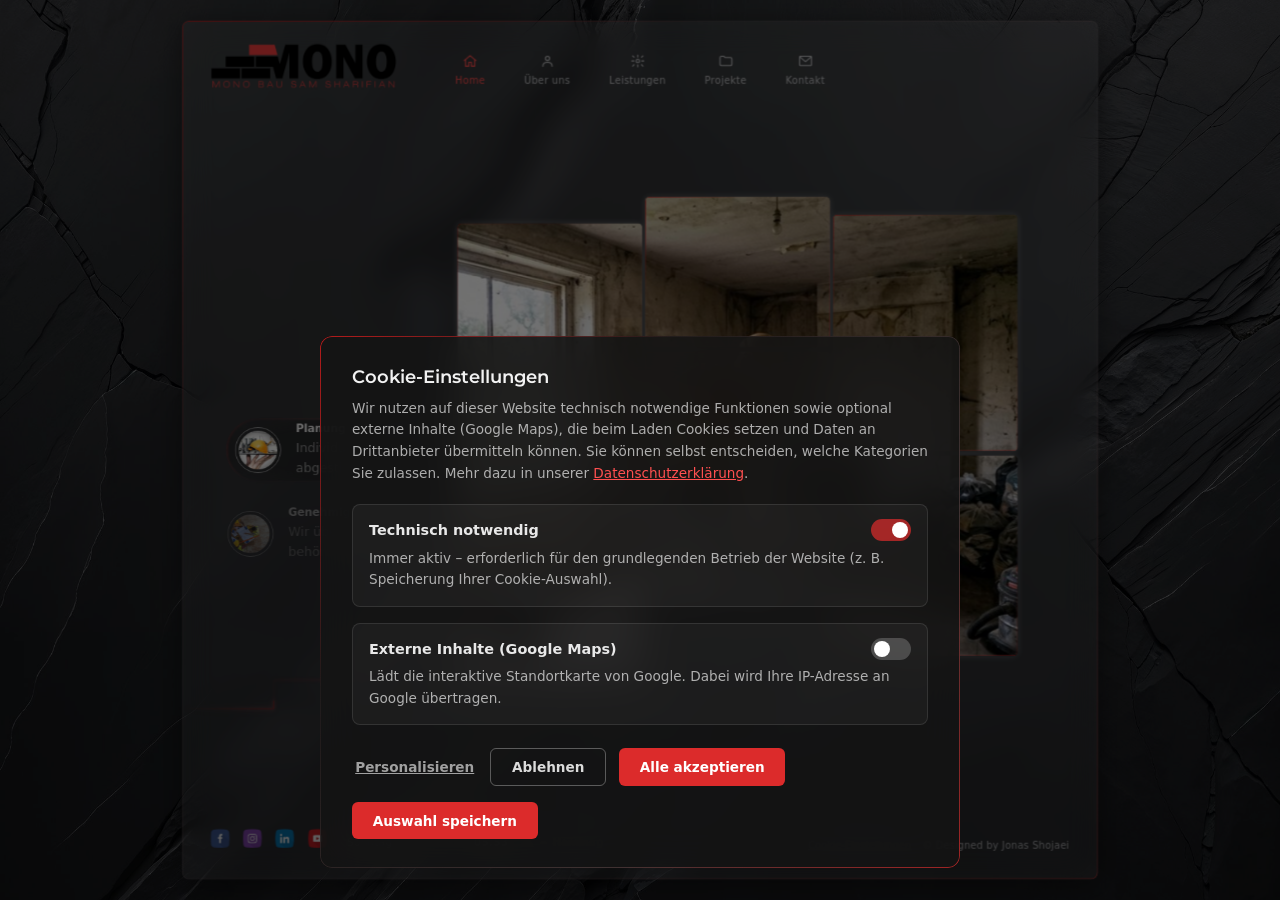
==== commit 8d7d0397: "Add Ausland projects, region panel polish, and smooth address selection - Add "Projekte im Ausland" " ====
--- a/index.html
+++ b/index.html
@@ -405,9 +405,33 @@
 
             <div class="stadtteile-map-wrap" id="stadtteile-map-wrap"></div>
 
+            <div class="projekte-region-panel" id="projekte-region-panel">
+              <button class="projekte-region-back" id="projekte-region-back" type="button" aria-label="Zurück zur Karte">
+                <svg xmlns="http://www.w3.org/2000/svg" width="20" height="20" viewBox="0 0 24 24" fill="none" stroke="currentColor" stroke-width="2" stroke-linecap="round" stroke-linejoin="round"><path d="m15 18-6-6 6-6"/></svg>
+                <span>Zurück zur Karte</span>
+              </button>
+
+              <h3 class="projekte-region-title" id="projekte-region-title">Projekte deutschlandweit</h3>
+
+              <div class="projekte-region-body">
+                <ul class="projekte-region-address-list" id="projekte-region-address-list"></ul>
+
+                <div class="projekte-region-gallery-wrap is-empty" id="projekte-region-gallery-wrap">
+                  <img class="projekte-region-gallery-image" id="projekte-region-gallery-image" src="" alt="">
+                  <p class="projekte-region-gallery-placeholder">Die Bilder werden hochgeladen.</p>
+                  <div class="projekte-region-gallery-dots" id="projekte-region-gallery-dots"></div>
+                </div>
+              </div>
+            </div>
+
             <div class="projekte-scope">
               <div class="projekte-scope-item">
-                <h3>Projekte deutschlandweit</h3>
+                <div class="projekte-scope-header">
+                  <h3>Projekte deutschlandweit</h3>
+                  <button class="projekte-scope-arrow" id="projekte-scope-arrow-de" type="button" aria-label="Projekte deutschlandweit anzeigen">
+                    <svg xmlns="http://www.w3.org/2000/svg" width="20" height="20" viewBox="0 0 24 24" fill="none" stroke="currentColor" stroke-width="2" stroke-linecap="round" stroke-linejoin="round"><path d="m9 18 6-6-6-6"/></svg>
+                  </button>
+                </div>
                 <p>Wir realisieren Bau- und Sanierungsprojekte in ganz Deutschland – zuverlässig, termingerecht
                   und mit der gewohnten MonoBau-Qualität.</p>
               </div>
@@ -415,7 +439,12 @@
               <div class="projekte-scope-divider-h"></div>
 
               <div class="projekte-scope-item">
-                <h3>Projekte im Ausland</h3>
+                <div class="projekte-scope-header">
+                  <h3>Projekte im Ausland</h3>
+                  <button class="projekte-scope-arrow" id="projekte-scope-arrow-int" type="button" aria-label="Projekte im Ausland anzeigen">
+                    <svg xmlns="http://www.w3.org/2000/svg" width="20" height="20" viewBox="0 0 24 24" fill="none" stroke="currentColor" stroke-width="2" stroke-linecap="round" stroke-linejoin="round"><path d="m9 18 6-6-6-6"/></svg>
+                  </button>
+                </div>
                 <p>Auch über die deutschen Landesgrenzen hinaus setzen wir anspruchsvolle Bauvorhaben für unsere
                   internationalen Kunden um.</p>
               </div>
--- a/style.css
+++ b/style.css
@@ -1511,64 +1511,96 @@
   transform: translateY(-50%);
 }
 
-.stadtteile-map-wrap svg {
-  display: block;
-  width: 100%;
-  height: auto;
-}
-
-/* Alle Stadtteile standardmäßig gestalten – gleiche Farbe/Border wie die
-   Leistungen-Karte, keine Verläufe im Fill mehr */
-.stadtteile-map-wrap path {
-  fill: rgba(20, 20, 20, 0.55);
-  stroke: rgba(225, 225, 225, 0.4);
-  stroke-width: 0.6;
-  transition: fill 0.2s;
-  cursor: pointer;
-}
-
-/* Hover-Effekt: flaches Rot aus dem Website-Theme, kein Verlauf */
-.stadtteile-map-wrap path:hover {
-  fill: #ff2f2f;
-}
-
-/* Aktuell über den Pfeil ausgewählter Stadtteil (Mobile, ohne Kartentipp) */
-.stadtteile-map-wrap path.stadtteile-selected {
-  fill: #ff2f2f;
-}
-
-/* Pfeil neben dem Seiten-Titel, um Stadtteile ohne Kartentipp durchzuschalten
-   (nur in Mobile sichtbar) */
-.stadtteile-next-btn {
-  display: none;
-}
-
-/* Suchleiste zwischen Seitentitel und Stadtteil-Info: Stadtteil, Straße,
-   Postleitzahl oder ganzes Projekt suchen - gleicher Glas-Look/roter
-   Verlaufsrahmen wie die restlichen Elemente der Seite */
-.projekte-search-wrap {
-  position: relative;
-  width: 420px;
-  margin-top: 0.8rem;
-}
-
-.projekte-search-box {
-  position: relative;
-  display: flex;
-  align-items: center;
-  gap: 0.6rem;
-  padding: 0.6rem 1rem;
-  border-radius: 999px;
+/* Panel "Projekte deutschlandweit"/"im Ausland": nimmt beim Öffnen genau
+   die Fläche der Hamburg-Karte ein (gleiche Position/Breite), die Karte
+   wird währenddessen ausgeblendet (.stadtteile-map-wrap.is-hidden) */
+.projekte-region-panel {
+  position: absolute;
+  top: 50%;
+  left: 500px;
+  width: 1020px;
+  height: 780px;
+  transform: translateY(-50%);
+  padding: 2.2rem 2.4rem;
+  border-radius: 10px;
   background: rgba(20, 20, 20, 0.55);
   backdrop-filter: blur(18px);
   -webkit-backdrop-filter: blur(18px);
-}
-
-.projekte-search-box::before {
+  display: flex;
+  flex-direction: column;
+  box-shadow:
+    0 24px 48px rgba(0, 0, 0, 0.55),
+    0 8px 20px rgba(0, 0, 0, 0.45);
+  /* Statt display:none/block ein-/ausblenden, damit ein weicher Übergang
+     möglich ist (gleiche Technik wie .view/.view.active) */
+  opacity: 0;
+  pointer-events: none;
+  transition: opacity 0.5s ease;
+}
+
+.projekte-region-panel.visible {
+  opacity: 1;
+  pointer-events: auto;
+}
+
+.stadtteile-map-wrap.is-hidden {
+  display: none;
+}
+
+.projekte-region-back {
+  display: flex;
+  align-items: center;
+  gap: 0.4rem;
+  margin-bottom: 1.2rem;
+  padding: 0;
+  border: none;
+  background: none;
+  color: rgba(255, 255, 255, 0.6);
+  font-family: inherit;
+  font-size: 0.85rem;
+  cursor: pointer;
+}
+
+.projekte-region-back:hover {
+  color: #ff2f2f;
+}
+
+.projekte-region-title {
+  font-family: 'Montserrat', sans-serif;
+  font-size: 1.4rem;
+  font-weight: 600;
+  color: rgba(255, 255, 255, 0.95);
+  margin-bottom: 1.4rem;
+}
+
+.projekte-region-body {
+  display: flex;
+  gap: 2rem;
+  align-items: stretch;
+  flex: 1;
+  min-height: 0;
+}
+
+.projekte-region-gallery-wrap {
+  position: relative;
+  flex: 1;
+  min-width: 0;
+  border-radius: 10px;
+  overflow: hidden;
+  display: flex;
+  align-items: center;
+  justify-content: center;
+  background: rgba(20, 20, 20, 0.55);
+  box-shadow:
+    0 24px 48px rgba(0, 0, 0, 0.55),
+    0 8px 20px rgba(0, 0, 0, 0.45);
+}
+
+.projekte-region-gallery-wrap::before {
   content: "";
   position: absolute;
   inset: 0;
-  border-radius: 999px;
+  border-radius: 10px;
   padding: 1px;
   background: linear-gradient(
     135deg,
@@ -1586,6 +1618,245 @@
   -webkit-mask-composite: xor;
   mask-composite: exclude;
   pointer-events: none;
+  z-index: 2;
+}
+
+.projekte-region-gallery-image {
+  display: block;
+  width: 100%;
+  height: 100%;
+  object-fit: cover;
+}
+
+.projekte-region-image-fade {
+  animation: projekte-region-fade-in 0.5s ease;
+}
+
+/* Beim Öffnen/Wechseln von "deutschlandweit"/"Ausland" blenden Titel und
+   Inhalte weich ein, statt abrupt zu wechseln */
+.projekte-region-content-fade {
+  animation: projekte-region-fade-in 0.45s ease;
+}
+
+@keyframes projekte-region-fade-in {
+  from { opacity: 0; transform: translateY(6px); }
+  to { opacity: 1; transform: translateY(0); }
+}
+
+.projekte-region-gallery-wrap.is-empty .projekte-region-gallery-image {
+  display: none;
+}
+
+.projekte-region-gallery-placeholder {
+  display: none;
+  padding: 0 2rem;
+  font-size: 0.9rem;
+  line-height: 1.6;
+  color: rgba(255, 255, 255, 0.5);
+  text-align: center;
+}
+
+.projekte-region-gallery-wrap.is-empty .projekte-region-gallery-placeholder {
+  display: block;
+}
+
+.projekte-region-gallery-dots {
+  position: absolute;
+  left: 1rem;
+  bottom: 1rem;
+  z-index: 3;
+  display: flex;
+  flex-wrap: wrap;
+  gap: 0.5rem;
+}
+
+.projekte-region-gallery-wrap.is-empty .projekte-region-gallery-dots {
+  display: none;
+}
+
+.projekte-region-gallery-wrap .projekte-region-gallery-dots button {
+  width: 9px;
+  height: 9px;
+  border-radius: 50%;
+  border: 1px solid rgba(255, 255, 255, 0.6);
+  background: rgba(255, 255, 255, 0.25);
+  padding: 0;
+  cursor: pointer;
+}
+
+.projekte-region-gallery-wrap .projekte-region-gallery-dots button:hover {
+  border-color: #ff2f2f;
+}
+
+.projekte-region-gallery-wrap .projekte-region-gallery-dots button.active {
+  background: #ff2f2f;
+  border-color: #ff2f2f;
+}
+
+.projekte-region-address-list {
+  flex: 0 0 300px;
+  list-style: none;
+  overflow-y: auto;
+}
+
+/* Die ganze Zeile ist jetzt klickbar (kein separater Kreis-Pfeil mehr) -
+   Icon oben an der ersten Zeile der (ggf. zweizeiligen) Anschrift, nicht
+   mittig über beide Zeilen */
+.projekte-region-address-list li {
+  display: flex;
+  align-items: flex-start;
+  gap: 0.8rem;
+  margin-bottom: 0.9rem;
+  font-size: 1.05rem;
+  line-height: 1.6;
+  color: rgba(255, 255, 255, 0.75);
+  cursor: pointer;
+}
+
+/* Kleines Pfeil-Icon ohne Kreis/Rahmen: weiß in Ruhe, weich-rot beim Hover,
+   volles Rot bei Auswahl (bleibt so, auch ohne Hover) */
+.projekte-region-address-icon {
+  display: flex;
+  align-items: center;
+  justify-content: center;
+  flex-shrink: 0;
+  width: 10px;
+  /* an der Mitte der ersten Textzeile ausrichten */
+  margin-top: 0.5em;
+  color: #ffffff;
+  transition: color 0.15s ease;
+}
+
+.projekte-region-address-icon svg {
+  width: 10px;
+  height: 15px;
+}
+
+.projekte-region-address-list li:hover .projekte-region-address-icon {
+  color: #ff5c5c;
+}
+
+.projekte-region-address-list li.active .projekte-region-address-icon {
+  color: #ff5c5c;
+}
+
+.projekte-region-address-text {
+  flex: 1;
+  min-width: 0;
+  transition: color 0.15s ease;
+}
+
+/* Weiß in Ruhe, beim Hovern nur weich rot (bleibt gut lesbar) */
+.projekte-region-address-list li:hover .projekte-region-address-text {
+  color: rgba(255, 140, 140, 0.95);
+}
+
+/* Bei Auswahl rot, unabhängig vom Hover-Zustand (daher nach der Hover-Regel
+   definiert, damit es auch beim Hovern rot/nicht rosa bleibt) - etwas heller
+   als das Website-Rot, damit der Text gut lesbar bleibt */
+.projekte-region-address-list li.active .projekte-region-address-text {
+  color: #ff5c5c;
+}
+
+.projekte-region-address-empty {
+  font-size: 0.9rem;
+  color: rgba(255, 255, 255, 0.5);
+}
+
+.stadtteile-map-wrap svg {
+  display: block;
+  width: 100%;
+  height: auto;
+}
+
+/* Alle Stadtteile standardmäßig gestalten – gleiche Farbe/Border wie die
+   Leistungen-Karte, keine Verläufe im Fill mehr */
+.stadtteile-map-wrap path {
+  fill: rgba(20, 20, 20, 0.55);
+  stroke: rgba(225, 225, 225, 0.4);
+  stroke-width: 0.6;
+  transition: fill 0.2s;
+  cursor: pointer;
+}
+
+/* Hover-Effekt: flaches Rot aus dem Website-Theme, kein Verlauf */
+.stadtteile-map-wrap path:hover {
+  fill: #ff2f2f;
+}
+
+/* Aktuell über den Pfeil ausgewählter Stadtteil (Mobile, ohne Kartentipp) */
+.stadtteile-map-wrap path.stadtteile-selected {
+  fill: #ff2f2f;
+}
+
+/* Pfeil neben dem Seiten-Titel, um Stadtteile ohne Kartentipp durchzuschalten
+   (nur in Mobile sichtbar) */
+.stadtteile-next-btn {
+  display: none;
+}
+
+/* Suchleiste zwischen Seitentitel und Stadtteil-Info: Stadtteil, Straße,
+   Postleitzahl oder ganzes Projekt suchen - gleicher Glas-Look/roter
+   Verlaufsrahmen wie die restlichen Elemente der Seite */
+.projekte-search-wrap {
+  position: relative;
+  width: 420px;
+  margin-top: 0.8rem;
+}
+
+.projekte-search-box {
+  position: relative;
+  display: flex;
+  align-items: center;
+  gap: 0.6rem;
+  padding: 0.6rem 1rem;
+  border-radius: 999px;
+  background: rgba(20, 20, 20, 0.55);
+  backdrop-filter: blur(18px);
+  -webkit-backdrop-filter: blur(18px);
+}
+
+/* Registriert den Winkel als animierbaren Typ, sonst könnte die Animation
+   den Wert nur abrupt springen statt weich drehen lassen (Browser ohne
+   @property-Support zeigen einfach einen ruhig stehenden Verlauf) */
+@property --projekte-search-border-angle {
+  syntax: '<angle>';
+  inherits: false;
+  initial-value: 0deg;
+}
+
+.projekte-search-box::before {
+  content: "";
+  position: absolute;
+  inset: 0;
+  border-radius: 999px;
+  padding: 1px;
+  /* Conic-Gradient statt linear, damit der Verlauf beim Drehen nahtlos
+     rundläuft; Start- und Endfarbe sind identisch, damit die Nahtstelle
+     beim vollen Umlauf unsichtbar bleibt */
+  background: conic-gradient(
+    from var(--projekte-search-border-angle),
+    rgba(255, 47, 47, 0.9),
+    rgba(255, 156, 156, 0.05) 35%,
+    rgba(235, 172, 172, 0.202) 65%,
+    rgba(255, 47, 47, 0.9) 100%
+  );
+  -webkit-mask:
+    linear-gradient(#fff 0 0) content-box,
+    linear-gradient(#fff 0 0);
+  mask:
+    linear-gradient(#fff 0 0) content-box,
+    linear-gradient(#fff 0 0);
+  -webkit-mask-composite: xor;
+  mask-composite: exclude;
+  pointer-events: none;
+  animation: projekte-search-border-spin 5s linear infinite;
+}
+
+@keyframes projekte-search-border-spin {
+  to {
+    --projekte-search-border-angle: 360deg;
+  }
 }
 
 /* Lupe rechts in der Suchleiste, klickbar (startet die Suche/öffnet die
@@ -1868,18 +2139,50 @@
   max-width: 420px;
 }
 
+.projekte-scope-header {
+  display: flex;
+  align-items: center;
+  justify-content: space-between;
+  gap: 0.6rem;
+  margin-bottom: 0.5rem;
+}
+
 .projekte-scope-item h3 {
   font-family: 'Montserrat', sans-serif;
   font-size: 1.1rem;
   font-weight: 600;
   color: rgba(255, 255, 255, 0.92);
-  margin-bottom: 0.5rem;
 }
 
 .projekte-scope-item p {
   font-size: 0.88rem;
   line-height: 1.65;
   color: rgba(255, 255, 255, 0.62);
+}
+
+/* Pfeil neben "Projekte deutschlandweit"/"im Ausland", gleicher Look wie
+   die anderen roten Pfeil-Buttons der Seite - öffnet das Bilder-Panel */
+.projekte-scope-arrow {
+  display: flex;
+  align-items: center;
+  justify-content: center;
+  flex-shrink: 0;
+  width: 34px;
+  height: 34px;
+  /* Rechtsbündig 1rem von der Kante einrücken, exakt wie der Pfeil in der
+     Bild-Box (right: 1rem) - damit beide Pfeil-Spalten senkrecht auf einer
+     Linie liegen */
+  margin-right: 1rem;
+  border-radius: 50%;
+  border: 1px solid rgba(255, 47, 47, 0.5);
+  background: rgba(255, 47, 47, 0.12);
+  color: #ff2f2f;
+  padding: 0;
+  cursor: pointer;
+}
+
+.projekte-scope-arrow:hover {
+  background: rgba(255, 47, 47, 0.25);
 }
 
 
@@ -2294,6 +2597,41 @@
     max-width: none;
   }
 
+  .projekte-region-panel {
+    order: 3;
+    position: static;
+    top: auto;
+    left: auto;
+    width: 100%;
+    height: auto;
+    transform: none;
+    margin: 1rem 0 0;
+    padding: 1.4rem 1.2rem;
+    /* Auf Mobile im normalen Textfluss (kein position:absolute) - ohne
+       display:none würde die unsichtbare Box trotzdem eine Lücke lassen */
+    display: none;
+    opacity: 1;
+  }
+
+  .projekte-region-panel.visible {
+    display: flex;
+  }
+
+  .projekte-region-body {
+    flex-direction: column;
+  }
+
+  .projekte-region-address-list {
+    flex: 0 0 auto;
+  }
+
+  .projekte-region-gallery-wrap {
+    flex: 0 0 auto;
+    width: 100%;
+    max-width: 100%;
+    height: 280px;
+  }
+
   .projekte-scope {
     order: 4;
     position: static;
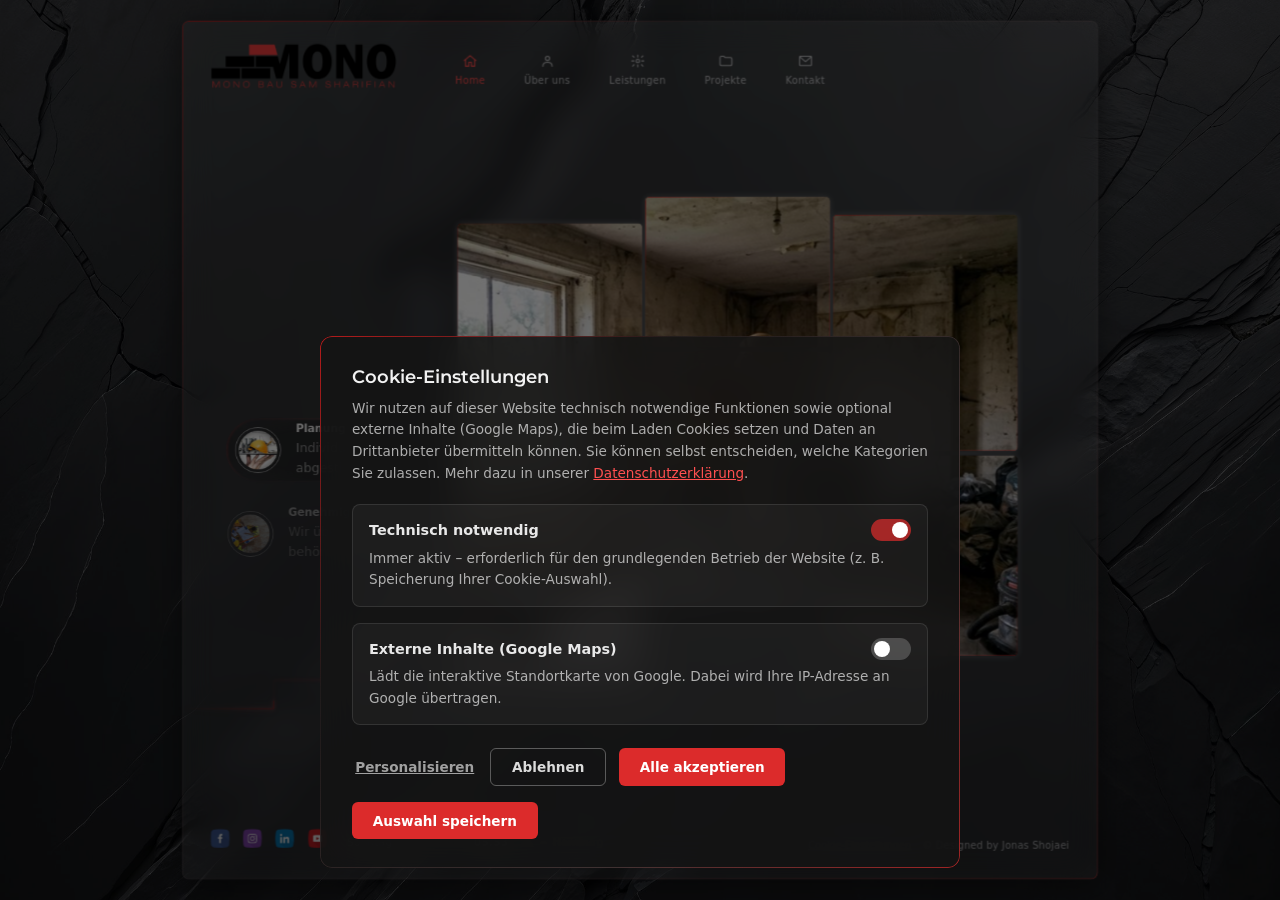
==== commit c3008cd4: "Add mobile Projekte page: swipeable galleries, map fixes, and new project entries - Region panel (Pr" ====
--- a/index.html
+++ b/index.html
@@ -395,6 +395,9 @@
             </div>
 
             <div class="projekte-image-wrap is-empty" id="projekte-image-wrap">
+              <button class="projekte-image-close" id="projekte-image-close" type="button" aria-label="Schließen">
+                <svg xmlns="http://www.w3.org/2000/svg" width="18" height="18" viewBox="0 0 24 24" fill="none" stroke="currentColor" stroke-width="2" stroke-linecap="round" stroke-linejoin="round"><path d="M18 6 6 18"/><path d="m6 6 12 12"/></svg>
+              </button>
               <img class="projekte-gallery-image" id="projekte-gallery-image" src="" alt="">
               <p class="projekte-gallery-placeholder">Die Bilder werden hochgeladen.</p>
               <div class="projekte-gallery-dots" id="projekte-gallery-dots"></div>
@@ -406,6 +409,10 @@
             <div class="stadtteile-map-wrap" id="stadtteile-map-wrap"></div>
 
             <div class="projekte-region-panel" id="projekte-region-panel">
+              <button class="projekte-region-close" id="projekte-region-close" type="button" aria-label="Schließen">
+                <svg xmlns="http://www.w3.org/2000/svg" width="18" height="18" viewBox="0 0 24 24" fill="none" stroke="currentColor" stroke-width="2" stroke-linecap="round" stroke-linejoin="round"><path d="M18 6 6 18"/><path d="m6 6 12 12"/></svg>
+              </button>
+
               <button class="projekte-region-back" id="projekte-region-back" type="button" aria-label="Zurück zur Karte">
                 <svg xmlns="http://www.w3.org/2000/svg" width="20" height="20" viewBox="0 0 24 24" fill="none" stroke="currentColor" stroke-width="2" stroke-linecap="round" stroke-linejoin="round"><path d="m15 18-6-6 6-6"/></svg>
                 <span>Zurück zur Karte</span>
--- a/style.css
+++ b/style.css
@@ -1544,6 +1544,11 @@
 }
 
 .stadtteile-map-wrap.is-hidden {
+  display: none;
+}
+
+/* Nur auf Mobile sichtbar (siehe Media Query) - am Desktop reicht "Zurück zur Karte" */
+.projekte-region-close {
   display: none;
 }
 
@@ -2092,6 +2097,12 @@
   border-color: #ff2f2f;
 }
 
+/* Nur auf Mobile sichtbar (siehe Media Query) - dort wird aus der Box eine
+   kleine Vorschau, die sich per Touch zu einer großen Galerie aufklappt */
+.projekte-image-close {
+  display: none;
+}
+
 .projekte-gallery-dot.active {
   background: #ff2f2f;
   border-color: #ff2f2f;
@@ -2571,16 +2582,70 @@
     max-width: 100%;
   }
 
-  /* Nur Desktop-Feature, auf Mobile ausgeblendet */
+  /* Kleines Vorschau-Viereck unter dem Stadtteil-Namen/Text - Tippen darauf
+     klappt es zur großen Galerie auf (siehe .is-expanded), an Stelle der
+     Karte, mit Wisch-Navigation und 6s-Automatik (siehe script.js) */
   .projekte-image-wrap {
+    order: 3;
+    width: 96px;
+    height: 96px;
+    margin-top: 0.8rem;
+    cursor: pointer;
+  }
+
+  .projekte-gallery-placeholder,
+  .projekte-gallery-dots,
+  .projekte-next-btn {
     display: none;
+  }
+
+  .projekte-image-wrap.is-expanded {
+    order: 4;
+    width: 100%;
+    height: 280px;
+    margin-top: 1rem;
+    cursor: default;
+  }
+
+  .projekte-image-wrap.is-expanded.is-empty .projekte-gallery-placeholder {
+    display: block;
+  }
+
+  .projekte-image-wrap.is-expanded .projekte-gallery-dots {
+    display: flex;
+  }
+
+  /* X-Knopf oben rechts zum Schließen, nur im aufgeklappten Zustand */
+  .projekte-image-close {
+    align-items: center;
+    justify-content: center;
+    position: absolute;
+    top: 0.8rem;
+    right: 0.8rem;
+    width: 30px;
+    height: 30px;
+    border-radius: 50%;
+    border: 1px solid rgba(255, 47, 47, 0.5);
+    background: rgba(255, 47, 47, 0.12);
+    color: #ff2f2f;
+    padding: 0;
+    cursor: pointer;
+    z-index: 4;
+  }
+
+  .projekte-image-wrap.is-expanded .projekte-image-close {
+    display: flex;
+  }
+
+  .projekte-image-close:active {
+    background: rgba(255, 47, 47, 0.3);
   }
 
   /* Karte so groß wie möglich, ohne Pan/Zoom – volle Breite bis an den
      Panel-Rand (bleedet über das seitliche Panel-Padding hinaus), Höhe
      folgt automatisch dem Seitenverhältnis, kein Scrollen/Überlauf */
   .stadtteile-map-wrap {
-    order: 3;
+    order: 4;
     position: static;
     top: auto;
     left: auto;
@@ -2588,18 +2653,24 @@
     width: calc(100% + 2rem);
     max-width: calc(100% + 2rem);
     height: auto;
-    margin: 1rem -1rem 0;
+    margin: -1cm -1rem 0;
     overflow: visible;
-  }
-
+    line-height: 0;
+  }
+
+  /* aspect-ratio statt nur "height:auto", damit die Höhe zuverlässig aus dem
+     viewBox berechnet wird (manche Browser lassen sonst Leerraum vor der
+     eigentlichen Karte, bis das SVG seine echte Höhe meldet) */
   .stadtteile-map-wrap svg {
+    display: block;
     width: 100%;
     max-width: none;
+    aspect-ratio: 1000 / 974.48;
   }
 
   .projekte-region-panel {
-    order: 3;
-    position: static;
+    order: 4;
+    position: relative;
     top: auto;
     left: auto;
     width: 100%;
@@ -2617,12 +2688,48 @@
     display: flex;
   }
 
+  /* X-Knopf oben rechts zum Schließen - auf dem Handy einfacher zu treffen
+     als der Text-Link "Zurück zur Karte" */
+  .projekte-region-close {
+    display: flex;
+    align-items: center;
+    justify-content: center;
+    position: absolute;
+    top: 0.8rem;
+    right: 0.8rem;
+    width: 30px;
+    height: 30px;
+    border-radius: 50%;
+    border: 1px solid rgba(255, 47, 47, 0.5);
+    background: rgba(255, 47, 47, 0.12);
+    color: #ff2f2f;
+    padding: 0;
+    cursor: pointer;
+    z-index: 1;
+  }
+
+  .projekte-region-close:active {
+    background: rgba(255, 47, 47, 0.3);
+  }
+
   .projekte-region-body {
     flex-direction: column;
   }
 
+  /* Nicht mehr untereinander aufgelistet - immer nur die aktuell gewählte
+     Anschrift zeigen, gewechselt wird per Wisch-Geste (siehe script.js) */
   .projekte-region-address-list {
     flex: 0 0 auto;
+  }
+
+  .projekte-region-address-list li {
+    display: none;
+    margin-bottom: 0;
+  }
+
+  .projekte-region-address-list li.active,
+  .projekte-region-address-list li.projekte-region-address-empty {
+    display: flex;
   }
 
   .projekte-region-gallery-wrap {
@@ -2633,7 +2740,7 @@
   }
 
   .projekte-scope {
-    order: 4;
+    order: 5;
     position: static;
     left: auto;
     bottom: auto;
